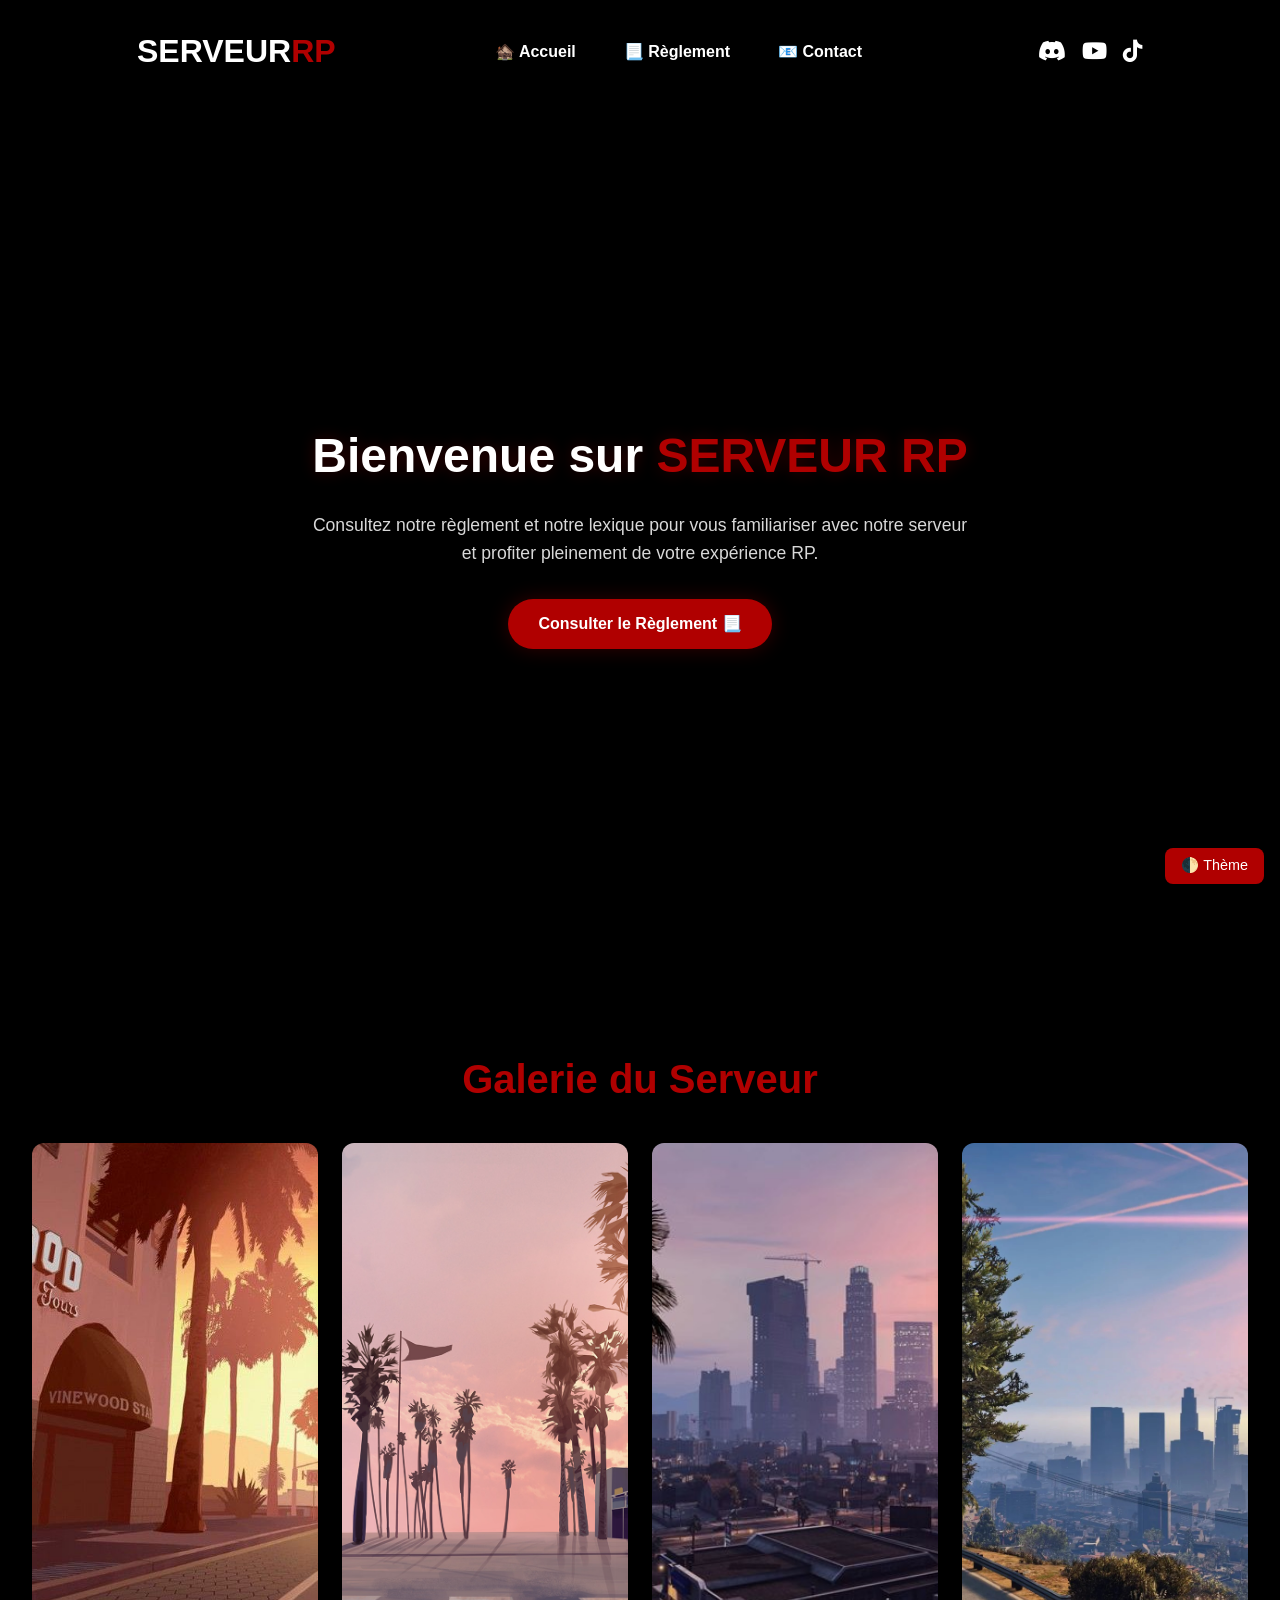
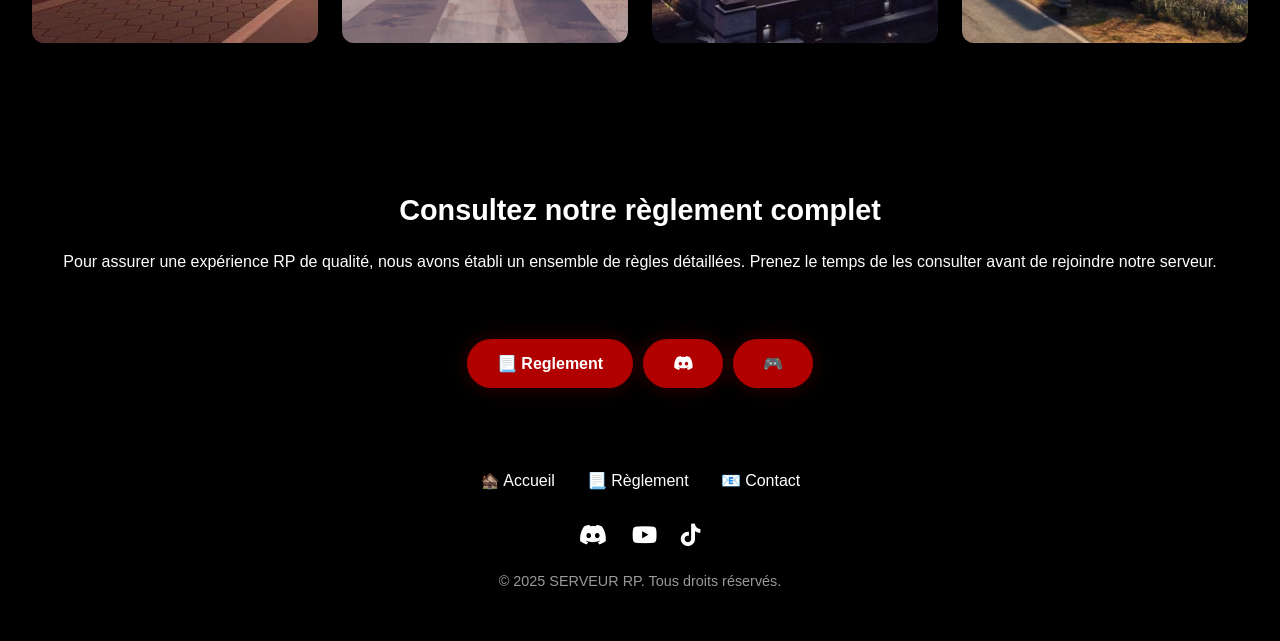
==== index.html @ 59d445aa "Update index.html" ====
<!DOCTYPE html>
<html lang="fr">
<head>
  <meta charset="UTF-8">
  <meta name="viewport" content="width=device-width, initial-scale=1.0">
  <title>SERVEUR RP</title>
  <link rel="stylesheet" href="https://cdnjs.cloudflare.com/ajax/libs/font-awesome/6.4.0/css/all.min.css">
  <style>
    :root {
      --primary-color: #b00000;
      --primary-dark: #800000;
      --secondary-color: #ffffff;
      --dark-bg: #000000;
      --light-bg: rgba(8, 8, 8, 0.9);
      --text-light: #ffffff;
      --text-dark: #ffffff;
      --border-color: #ffffff;
      --border-radius: 12px;
      --box-shadow: 0 10px 30px rgba(0, 0, 0, 0.5);
      --transition: all 0.3s ease;
    }

    * {
      margin: 0;
      padding: 0;
      box-sizing: border-box;
      font-family: 'Poppins', sans-serif;
      transition: var(--transition);
    }

    body {
      background-color: var(--dark-bg);
      color: var(--text-dark);
      line-height: 1.6;
      overflow-x: hidden;
    }

    .container {
      width: 100%;
      max-width: 1400px;
      margin: 0 auto;
      padding: 0 15px;
    }

    header {
      background-color: none;
      backdrop-filter: blur(10px);
      padding: 1rem;
      position: relative;
      top: 10px;
      left: 0;
      right: 0;
      margin: 0 auto;
      z-index: 100;
      box-shadow: var(--box-shadow);
      width: 90%;
      max-width: 1100px;
      border-radius: 0;
    }

    @media (min-width: 768px) {
      header {
        padding: 1rem 2rem;
        width: 90%;
        border-radius: 10px;
      }
    }

    nav {
      display: flex;
      justify-content: space-between;
      align-items: center;
      flex-wrap: wrap;
    }

    .logo {
      font-size: 1.5rem;
      font-weight: 800;
      color: var(--text-light);
      text-shadow: 2px 2px 5px rgba(0, 0, 0, 0.5);
    }

    @media (min-width: 576px) {
      .logo {
        font-size: 2rem;
      }
    }

    .logo span {
      color: var(--primary-color);
    }

    .nav-links {
      display: none;
      flex-direction: column;
      width: 100%;
      margin-top: 1rem;
      gap: 1rem;
    }

    .nav-links.active {
      display: flex;
    }

    @media (min-width: 768px) {
      .nav-links {
        display: flex;
        flex-direction: row;
        width: auto;
        margin-top: 0;
        gap: 2rem;
      }
    }

    .nav-links a {
      color: var(--text-light);
      text-decoration: none;
      font-weight: 600;
      position: relative;
      padding: 0.5rem;
    }

    .nav-links a::after {
      content: '';
      position: absolute;
      left: 0;
      bottom: -4px;
      width: 0;
      height: 2px;
      background: var(--primary-color);
      transition: var(--transition);
    }

    .nav-links a:hover::after {
      width: 100%;
    }

    .social {
      display: flex;
      margin-left: 0.5px;
    }

    @media (max-width: 767px) {
      .social {
        margin-right: 40px;
      }
    }

    .social-btn {
      color: var(--text-light);
      font-size: 1.4rem;
      margin-left: 1rem;
      transition: transform 0.3s;
    }

    .social-btn:hover {
      color: var(--primary-color);
      transform: scale(1.2);
    }

    .menu-toggle {
      display: block;
      background: none;
      border: none;
      color: var(--text-light);
      font-size: 1.5rem;
      cursor: pointer;
    }

    @media (min-width: 768px) {
      .menu-toggle {
        display: none;
      }
    }

    .hero {
      min-height: 80vh;
      display: flex;
      align-items: center;
      justify-content: center;
      background: var(--dark-bg);
      text-align: center;
      padding: 3rem 0;
      perspective: 1000px;
    }

    @media (min-width: 768px) {
      .hero {
        min-height: 100vh;
        padding: 5rem 0;
      }
    }

    .hero-content {
      transform-style: preserve-3d;
      animation: float 6s ease-in-out infinite;
      padding: 0 15px;
    }

    @keyframes float {
      0%, 100% { transform: translateY(0) rotateX(0deg); }
      50% { transform: translateY(-10px) rotateX(5deg); }
    }

    .hero h1 {
      font-size: 2rem;
      margin-bottom: 1rem;
      text-shadow: 0 0 15px rgba(255, 0, 0, 0.2);
    }

    @media (min-width: 576px) {
      .hero h1 {
        font-size: 2.5rem;
      }
    }

    @media (min-width: 992px) {
      .hero h1 {
        font-size: 3rem;
      }
    }

    .hero h1 span {
      color: var(--primary-color);
    }

    .hero p {
      max-width: 700px;
      margin: 0 auto;
      font-size: 1rem;
      opacity: 0.85;
      padding: 0 15px;
    }

    @media (min-width: 576px) {
      .hero p {
        font-size: 1.1rem;
      }
    }

    .discord-btn {
      background: var(--primary-color);
      color: #fff;
      padding: 10px 20px;
      border: none;
      border-radius: 50px;
      font-weight: bold;
      margin-top: 1.5rem;
      display: inline-block;
      text-decoration: none;
      box-shadow: 0 0 20px rgba(255, 0, 0, 0.2);
    }

    @media (min-width: 576px) {
      .discord-btn {
        padding: 12px 30px;
        margin-top: 2rem;
      }
    }

    .discord-btn:hover {
      background-color: var(--primary-dark);
      transform: scale(1.05);
    }

    .gallery-section {
      padding: 2rem 15px;
      text-align: center;
      background-color: var(--dark-bg);
    }

    @media (min-width: 768px) {
      .gallery-section {
        padding: 4rem 2rem;
      }
    }

    .gallery-section h2 {
      font-size: 2rem;
      margin-bottom: 1.5rem;
      color: var(--primary-color);
    }

    @media (min-width: 576px) {
      .gallery-section h2 {
        font-size: 2.5rem;
        margin-bottom: 2rem;
      }
    }

    .gallery-grid {
      display: grid;
      grid-template-columns: repeat(auto-fit, minmax(250px, 1fr));
      gap: 1rem;
    }

    @media (min-width: 576px) {
      .gallery-grid {
        gap: 1.5rem;
      }
    }

    .gallery-grid img {
      width: 100%;
      height: 250px;
      object-fit: cover;
      border-radius: var(--border-radius);
      box-shadow: var(--box-shadow);
      transition: transform 0.3s ease, box-shadow 0.3s ease;
    }

    @media (min-width: 576px) {
      .gallery-grid img {
        height: 350px;
      }
    }

    @media (min-width: 992px) {
      .gallery-grid img {
        height: 500px;
      }
    }

    .gallery-grid img:hover {
      transform: scale(1.05) rotateX(2deg);
      box-shadow: 0 0 30px rgba(255, 0, 0, 0.4);
    }

    .modal {
      display: none;
      position: fixed;
      top: 0;
      left: 0;
      width: 100%;
      height: 100%;
      background: rgba(0, 0, 0, 0.7);
      justify-content: center;
      align-items: center;
      z-index: 1000;
    }

    .modal img {
      max-width: 90%;
      max-height: 80%;
      border-radius: var(--border-radius);
      box-shadow: var(--box-shadow);
      object-fit: contain;
    }

    .modal .close-btn {
      position: absolute;
      top: 10px;
      right: 10px;
      font-size: 2rem;
      color: var(--text-light);
      background-color: transparent;
      border: none;
      cursor: pointer;
      transition: transform 0.3s ease;
    }

    .modal .close-btn:hover {
      transform: scale(1.2);
    }

    .rules-teaser {
      background-color: none;
      border-radius: var(--border-radius);
      padding: 1.5rem;
      text-align: center;
      margin: 2rem 15px 0;
    }

    @media (min-width: 768px) {
      .rules-teaser {
        padding: 2rem;
        margin-top: 3rem;
      }
    }

    .rules-teaser h3 {
      font-size: 1.5rem;
      margin-bottom: 1rem;
    }

    @media (min-width: 576px) {
      .rules-teaser h3 {
        font-size: 1.8rem;
      }
    }

    .rules-teaser p {
      margin-bottom: 1.5rem;
    }

    @media (min-width: 576px) {
      .rules-teaser p {
        margin-bottom: 2rem;
      }
    }

    .buttons-container {
      display: flex;
      flex-wrap: wrap;
      justify-content: center;
      gap: 10px;
    }

    footer {
      background: var(--dark-bg);
      color: var(--text-light);
      padding: 2rem 15px;
    }

    @media (min-width: 768px) {
      footer {
        padding: 3rem 0;
      }
    }

    .footer-links {
      display: flex;
      justify-content: center;
      flex-wrap: wrap;
      gap: 1rem;
      margin-bottom: 1.5rem;
    }

    @media (min-width: 576px) {
      .footer-links {
        gap: 2rem;
      }
    }

    .footer-links a {
      color: var(--text-light);
      text-decoration: none;
    }

    .footer-links a:hover {
      color: var(--primary-color);
    }

    .footer-social {
      text-align: center;
      margin-bottom: 1rem;
    }

    .footer-social a {
      margin: 0 10px;
    }

    .copyright {
      text-align: center;
      font-size: 0.9rem;
      opacity: 0.6;
    }

    .bg-3d {
      position: absolute;
      top: 0;
      right: 0;
      width: 50%;
      height: 100%;
      z-index: -1;
      opacity: 0.1;
      transform-style: preserve-3d;
      perspective: 1000px;
      overflow: hidden;
    }

    .enable-3d {
      transform-style: preserve-3d;
      perspective: 1000px;
      transition: transform 0.3s ease;
    }

    .enable-3d img {
      transition: transform 0.3s ease, box-shadow 0.3s ease;
    }

    .enable-3d img:hover {
      transform: scale(1.05) rotateX(2deg) rotateY(2deg);
      box-shadow: 0 0 30px rgba(255, 0, 0, 0.4);
    }

    .light-mode {
      --dark-bg: #f5f5f5;
      --light-bg: #ffffff;
      --text-light: #000000;
      --text-dark: #000000;
      --border-color: #000000;
      background-color: var(--dark-bg);
      color: var(--text-dark);
    }

    .theme-toggle {
      position: fixed;
      bottom: 1rem;
      right: 1rem;
      z-index: 1001;
      background: var(--primary-color);
      color: white;
      border: none;
      padding: 0.5rem;
      border-radius: 8px;
      cursor: pointer;
      box-shadow: var(--box-shadow);
      font-size: 0.9rem;
    }

    @media (min-width: 576px) {
      .theme-toggle {
        padding: 0.6rem 1rem;
      }
    }
  </style>
</head>
<body>
  <header>
  <div class=container>
  <nav>
  <div class=logo>SERVEUR<span>RP</span></div>
  <button class=menu-toggle id=menuToggle>
  <i class="fas fa-bars"></i>
  </button>
  <div class=nav-links id=navLinks>
  <a href=#accueil>🏚️ Accueil</a>
  <a href=reglement.html>📃 Règlement</a>
  <a href=#rules-teaser>📧 Contact</a>
  </div>
  <div class=social>
  <a href=https://discord.gg/kp9Me4kfne class=social-btn><i class="fab fa-discord"></i></a>
  <a href=https://youtube.com/@darkanvg1343 class=social-btn><i class="fab fa-youtube"></i></a>
  <a href=https://www.tiktok.com/@ad.dev7 class=social-btn><i class="fab fa-tiktok"></i></a>
  </div>
  </nav>
  </div>
  </header>
  <button class=theme-toggle onclick=toggleTheme()>🌓 Thème</button>
  <section class=hero id=accueil>
  <div class=container>
  <div class=hero-content>
  <h1>Bienvenue sur <span>SERVEUR RP</span></h1>
  <p>Consultez notre règlement et notre lexique pour vous familiariser avec notre serveur et profiter pleinement de votre expérience RP.</p>
  <a href=reglement.html class=discord-btn>Consulter le Règlement 📃</a>
  </div>
  </div>
  </section>
  <section class=gallery-section>
  <h2>Galerie du Serveur</h2>
  <div class=gallery-grid>
  <img src=img/1.jpg alt="Aperçu Serveur RP 1">
  <img src=img/2.jpg alt="Aperçu Serveur RP 2">
  <img src=img/3.jpg alt="Aperçu Serveur RP 3">
  <img src=img/4.jpg alt="Aperçu Serveur RP 4">
  </div>
  <div id=imageModal class=modal>
  <button class=close-btn id=closeModalBtn>&times;</button>
  <img id=modalImage src="" alt="Image agrandie">
  </div>
  </section>
  <section class=rules-teaser id="rules-teaser">
  <h3>Consultez notre règlement complet</h3>
  <p>Pour assurer une expérience RP de qualité, nous avons établi un ensemble de règles détaillées. Prenez le temps de les consulter avant de rejoindre notre serveur.</p>
  <div class=buttons-container>
  <a href=reglement.html class=discord-btn>📃 Reglement</a>
  <a href=https://discord.gg/kp9Me4kfne class=discord-btn><i class="fab fa-discord"></i></a>
  <a href=# class=discord-btn>🎮</a>
  </div>
  </section>
  <footer>
  <div class=container>
  <div class=footer-links>
  <a href=#accueil>🏚️ Accueil</a>
  <a href=reglement.html>📃 Règlement</a>
  <a href=#contact>📧 Contact</a>
  </div>
  <div class=footer-social>
  <a href=https://discord.gg/kp9Me4kfne class=social-btn target=_blank><i class="fab fa-discord"></i></a>
  <a href=https://youtube.com/@darkanvg1343 class=social-btn target=_blank><i class="fab fa-youtube"></i></a>
  <a href=https://www.tiktok.com/@ad.dev7 class=social-btn target=_blank><i class="fab fa-tiktok"></i></a>
  </div>
  <div class=copyright>
  &copy; 2025 SERVEUR RP. Tous droits réservés.
  </div>
  </div>
  </footer></body>
  <script>
    const _0x5bb0f8=_0x52e2;(function(_0x5c6e41,_0x438db1){const _0xfaf32d=_0x52e2,_0x2cfb77=_0x5c6e41();while(!![]){try{const _0x2d91a3=parseInt(_0xfaf32d(0x91))/0x1+parseInt(_0xfaf32d(0x90))/0x2*(parseInt(_0xfaf32d(0x76))/0x3)+-parseInt(_0xfaf32d(0x82))/0x4*(parseInt(_0xfaf32d(0x86))/0x5)+parseInt(_0xfaf32d(0x77))/0x6+-parseInt(_0xfaf32d(0x7c))/0x7+-parseInt(_0xfaf32d(0x83))/0x8*(parseInt(_0xfaf32d(0x8e))/0x9)+parseInt(_0xfaf32d(0x92))/0xa*(-parseInt(_0xfaf32d(0x9a))/0xb);if(_0x2d91a3===_0x438db1)break;else _0x2cfb77['push'](_0x2cfb77['shift']());}catch(_0x34016e){_0x2cfb77['push'](_0x2cfb77['shift']());}}}(_0x373e,0xc0b19),document[_0x5bb0f8(0x78)](_0x5bb0f8(0x79),()=>{const _0x442ba2=_0x5bb0f8,_0x435ae4=localStorage[_0x442ba2(0x98)](_0x442ba2(0x8d));if(_0x435ae4===_0x442ba2(0x9f))document[_0x442ba2(0x94)][_0x442ba2(0x93)][_0x442ba2(0x8a)]('light-mode');document['querySelectorAll'](_0x442ba2(0xa0))[_0x442ba2(0x8f)](_0x891c21=>{const _0x94a48b=_0x442ba2;_0x891c21[_0x94a48b(0x78)](_0x94a48b(0x95),()=>{const _0x15461a=_0x94a48b;document[_0x15461a(0x9c)](_0x15461a(0xa0))[_0x15461a(0x8f)](_0xce3635=>{const _0x20bc5e=_0x15461a;_0xce3635!==_0x891c21&&(_0xce3635['classList']['remove'](_0x20bc5e(0x7e)),_0xce3635[_0x20bc5e(0x8c)]?.[_0x20bc5e(0x93)][_0x20bc5e(0x84)](_0x20bc5e(0x7e)));}),_0x891c21[_0x15461a(0x93)]['toggle'](_0x15461a(0x7e)),_0x891c21[_0x15461a(0x8c)]?.[_0x15461a(0x93)][_0x15461a(0x9b)]('active');});});const _0x1f674e=document[_0x442ba2(0x9e)](_0x442ba2(0x88)),_0x51c32a=document['getElementById'](_0x442ba2(0x81));_0x1f674e&&_0x51c32a&&_0x1f674e[_0x442ba2(0x78)](_0x442ba2(0x95),()=>{const _0x27e939=_0x442ba2;_0x51c32a[_0x27e939(0x93)][_0x27e939(0x9b)]('active'),_0x1f674e[_0x27e939(0x85)]=_0x51c32a[_0x27e939(0x93)][_0x27e939(0x96)](_0x27e939(0x7e))?_0x27e939(0x80):_0x27e939(0x7d);});}));function _0x373e(){const _0x2a9fb2=['flex','2045575PEBBlC','<i\x20class=\x22fas\x20fa-bars\x22></i>','active','setItem','<i\x20class=\x22fas\x20fa-times\x22></i>','navLinks','612oVVNkq','8bkfCBE','remove','innerHTML','11485ldWPxg','display','menuToggle','none','add','.gallery-grid\x20img','nextElementSibling','theme','1194930VYsKHL','forEach','2BbbPRv','1325954jElFUz','6203390kDVfkb','classList','body','click','contains','style','getItem','dark','22JLqECd','toggle','querySelectorAll','target','getElementById','light','.category-header','light-mode','4209879eZWDYy','462840GmZHWi','addEventListener','DOMContentLoaded','modalImage'];_0x373e=function(){return _0x2a9fb2;};return _0x373e();}function toggleTheme(){const _0x37a20b=_0x5bb0f8;document[_0x37a20b(0x94)]['classList'][_0x37a20b(0x9b)](_0x37a20b(0x75));const _0x3c7177=document[_0x37a20b(0x94)][_0x37a20b(0x93)][_0x37a20b(0x96)]('light-mode');localStorage[_0x37a20b(0x7f)](_0x37a20b(0x8d),_0x3c7177?'light':_0x37a20b(0x99));}function _0x52e2(_0x38b561,_0x3516cd){const _0x373ea1=_0x373e();return _0x52e2=function(_0x52e202,_0x49703d){_0x52e202=_0x52e202-0x75;let _0xbf4a4a=_0x373ea1[_0x52e202];return _0xbf4a4a;},_0x52e2(_0x38b561,_0x3516cd);}const modal=document[_0x5bb0f8(0x9e)]('imageModal'),modalImage=document[_0x5bb0f8(0x9e)](_0x5bb0f8(0x7a)),closeModalBtn=document[_0x5bb0f8(0x9e)]('closeModalBtn'),galleryImages=document[_0x5bb0f8(0x9c)](_0x5bb0f8(0x8b));galleryImages[_0x5bb0f8(0x8f)](_0x3ae630=>{const _0x322122=_0x5bb0f8;_0x3ae630[_0x322122(0x78)]('click',function(){const _0x1ebab0=_0x322122;modal[_0x1ebab0(0x97)][_0x1ebab0(0x87)]=_0x1ebab0(0x7b),modalImage['src']=this['src'];});}),closeModalBtn['addEventListener']('click',function(){const _0x172fff=_0x5bb0f8;modal[_0x172fff(0x97)][_0x172fff(0x87)]='none';}),modal['addEventListener']('click',function(_0x1c8291){const _0x6b3a49=_0x5bb0f8;_0x1c8291[_0x6b3a49(0x9d)]===modal&&(modal[_0x6b3a49(0x97)]['display']=_0x6b3a49(0x89));});
  </script>  
</body>
</html>
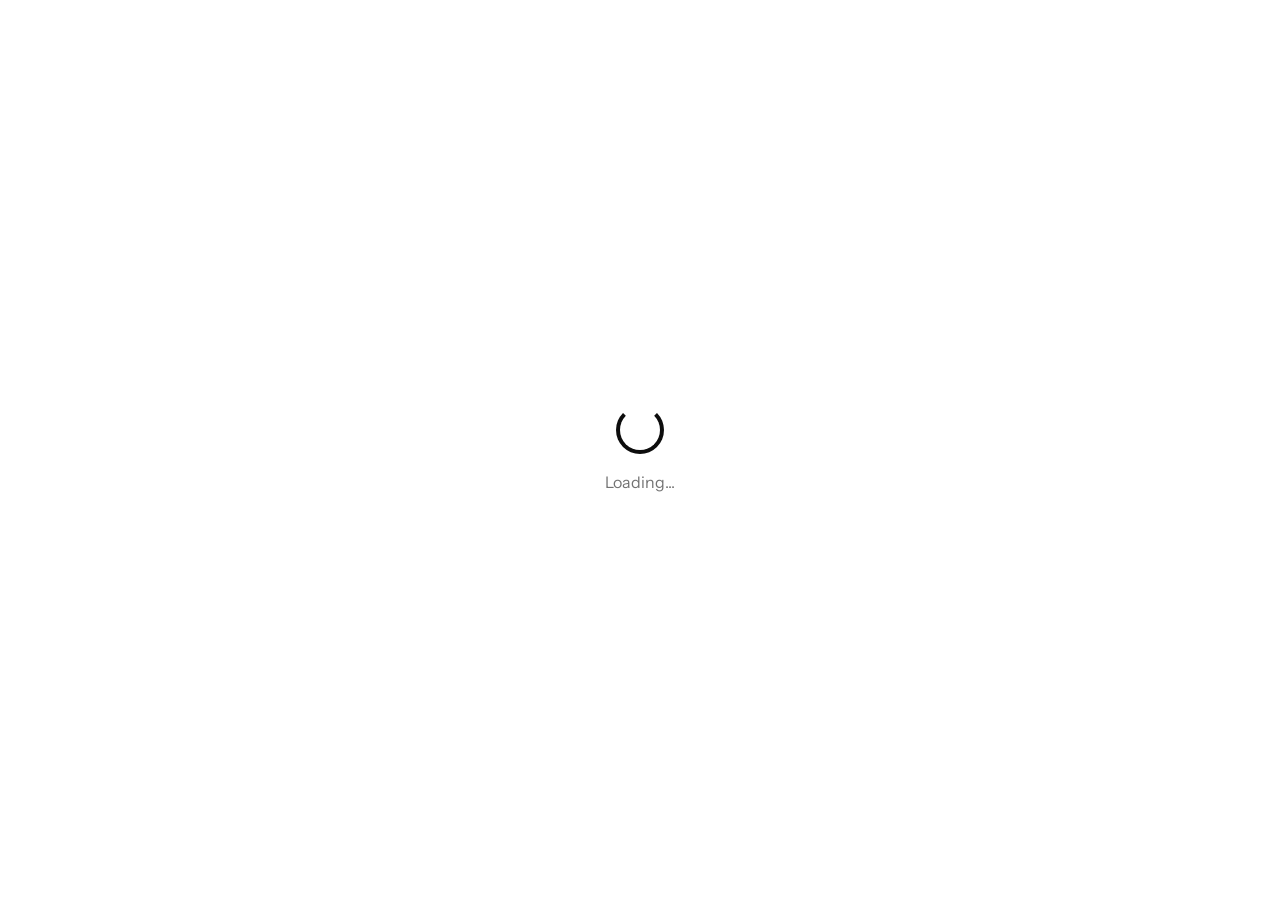
==== commit ffcd5e41: "Add files via upload" ====
--- a/index.html
+++ b/index.html
@@ -1,593 +1,50 @@
-<!DOCTYPE html>
-<html lang="fr">
-<head>
-  <meta charset="UTF-8">
-  <meta name="viewport" content="width=device-width, initial-scale=1.0">
-  <title>SERVEUR RP</title>
-  <link rel="stylesheet" href="https://cdnjs.cloudflare.com/ajax/libs/font-awesome/6.4.0/css/all.min.css">
-  <style>
-    :root {
-      --primary-color: #b00000;
-      --primary-dark: #800000;
-      --secondary-color: #ffffff;
-      --dark-bg: #000000;
-      --light-bg: rgba(8, 8, 8, 0.9);
-      --text-light: #ffffff;
-      --text-dark: #ffffff;
-      --border-color: #ffffff;
-      --border-radius: 12px;
-      --box-shadow: 0 10px 30px rgba(0, 0, 0, 0.5);
-      --transition: all 0.3s ease;
-    }
-
-    * {
-      margin: 0;
-      padding: 0;
-      box-sizing: border-box;
-      font-family: 'Poppins', sans-serif;
-      transition: var(--transition);
-    }
-
-    body {
-      background-color: var(--dark-bg);
-      color: var(--text-dark);
-      line-height: 1.6;
-      overflow-x: hidden;
-    }
-
-    .container {
-      width: 100%;
-      max-width: 1400px;
-      margin: 0 auto;
-      padding: 0 15px;
-    }
-
-    header {
-      background-color: none;
-      backdrop-filter: blur(10px);
-      padding: 1rem;
-      position: relative;
-      top: 10px;
-      left: 0;
-      right: 0;
-      margin: 0 auto;
-      z-index: 100;
-      box-shadow: var(--box-shadow);
-      width: 90%;
-      max-width: 1100px;
-      border-radius: 0;
-    }
-
-    @media (min-width: 768px) {
-      header {
-        padding: 1rem 2rem;
-        width: 90%;
-        border-radius: 10px;
-      }
-    }
-
-    nav {
-      display: flex;
-      justify-content: space-between;
-      align-items: center;
-      flex-wrap: wrap;
-    }
-
-    .logo {
-      font-size: 1.5rem;
-      font-weight: 800;
-      color: var(--text-light);
-      text-shadow: 2px 2px 5px rgba(0, 0, 0, 0.5);
-    }
-
-    @media (min-width: 576px) {
-      .logo {
-        font-size: 2rem;
-      }
-    }
-
-    .logo span {
-      color: var(--primary-color);
-    }
-
-    .nav-links {
-      display: none;
-      flex-direction: column;
-      width: 100%;
-      margin-top: 1rem;
-      gap: 1rem;
-    }
-
-    .nav-links.active {
-      display: flex;
-    }
-
-    @media (min-width: 768px) {
-      .nav-links {
-        display: flex;
-        flex-direction: row;
-        width: auto;
-        margin-top: 0;
-        gap: 2rem;
-      }
-    }
-
-    .nav-links a {
-      color: var(--text-light);
-      text-decoration: none;
-      font-weight: 600;
-      position: relative;
-      padding: 0.5rem;
-    }
-
-    .nav-links a::after {
-      content: '';
-      position: absolute;
-      left: 0;
-      bottom: -4px;
-      width: 0;
-      height: 2px;
-      background: var(--primary-color);
-      transition: var(--transition);
-    }
-
-    .nav-links a:hover::after {
-      width: 100%;
-    }
-
-    .social {
-      display: flex;
-      margin-left: 0.5px;
-    }
-
-    @media (max-width: 767px) {
-      .social {
-        margin-right: 40px;
-      }
-    }
-
-    .social-btn {
-      color: var(--text-light);
-      font-size: 1.4rem;
-      margin-left: 1rem;
-      transition: transform 0.3s;
-    }
-
-    .social-btn:hover {
-      color: var(--primary-color);
-      transform: scale(1.2);
-    }
-
-    .menu-toggle {
-      display: block;
-      background: none;
-      border: none;
-      color: var(--text-light);
-      font-size: 1.5rem;
-      cursor: pointer;
-    }
-
-    @media (min-width: 768px) {
-      .menu-toggle {
-        display: none;
-      }
-    }
-
-    .hero {
-      min-height: 80vh;
-      display: flex;
-      align-items: center;
-      justify-content: center;
-      background: var(--dark-bg);
-      text-align: center;
-      padding: 3rem 0;
-      perspective: 1000px;
-    }
-
-    @media (min-width: 768px) {
-      .hero {
-        min-height: 100vh;
-        padding: 5rem 0;
-      }
-    }
-
-    .hero-content {
-      transform-style: preserve-3d;
-      animation: float 6s ease-in-out infinite;
-      padding: 0 15px;
-    }
-
-    @keyframes float {
-      0%, 100% { transform: translateY(0) rotateX(0deg); }
-      50% { transform: translateY(-10px) rotateX(5deg); }
-    }
-
-    .hero h1 {
-      font-size: 2rem;
-      margin-bottom: 1rem;
-      text-shadow: 0 0 15px rgba(255, 0, 0, 0.2);
-    }
-
-    @media (min-width: 576px) {
-      .hero h1 {
-        font-size: 2.5rem;
-      }
-    }
-
-    @media (min-width: 992px) {
-      .hero h1 {
-        font-size: 3rem;
-      }
-    }
-
-    .hero h1 span {
-      color: var(--primary-color);
-    }
-
-    .hero p {
-      max-width: 700px;
-      margin: 0 auto;
-      font-size: 1rem;
-      opacity: 0.85;
-      padding: 0 15px;
-    }
-
-    @media (min-width: 576px) {
-      .hero p {
-        font-size: 1.1rem;
-      }
-    }
-
-    .discord-btn {
-      background: var(--primary-color);
-      color: #fff;
-      padding: 10px 20px;
-      border: none;
-      border-radius: 50px;
-      font-weight: bold;
-      margin-top: 1.5rem;
-      display: inline-block;
-      text-decoration: none;
-      box-shadow: 0 0 20px rgba(255, 0, 0, 0.2);
-    }
-
-    @media (min-width: 576px) {
-      .discord-btn {
-        padding: 12px 30px;
-        margin-top: 2rem;
-      }
-    }
-
-    .discord-btn:hover {
-      background-color: var(--primary-dark);
-      transform: scale(1.05);
-    }
-
-    .gallery-section {
-      padding: 2rem 15px;
-      text-align: center;
-      background-color: var(--dark-bg);
-    }
-
-    @media (min-width: 768px) {
-      .gallery-section {
-        padding: 4rem 2rem;
-      }
-    }
-
-    .gallery-section h2 {
-      font-size: 2rem;
-      margin-bottom: 1.5rem;
-      color: var(--primary-color);
-    }
-
-    @media (min-width: 576px) {
-      .gallery-section h2 {
-        font-size: 2.5rem;
-        margin-bottom: 2rem;
-      }
-    }
-
-    .gallery-grid {
-      display: grid;
-      grid-template-columns: repeat(auto-fit, minmax(250px, 1fr));
-      gap: 1rem;
-    }
-
-    @media (min-width: 576px) {
-      .gallery-grid {
-        gap: 1.5rem;
-      }
-    }
-
-    .gallery-grid img {
-      width: 100%;
-      height: 250px;
-      object-fit: cover;
-      border-radius: var(--border-radius);
-      box-shadow: var(--box-shadow);
-      transition: transform 0.3s ease, box-shadow 0.3s ease;
-    }
-
-    @media (min-width: 576px) {
-      .gallery-grid img {
-        height: 350px;
-      }
-    }
-
-    @media (min-width: 992px) {
-      .gallery-grid img {
-        height: 500px;
-      }
-    }
-
-    .gallery-grid img:hover {
-      transform: scale(1.05) rotateX(2deg);
-      box-shadow: 0 0 30px rgba(255, 0, 0, 0.4);
-    }
-
-    .modal {
-      display: none;
-      position: fixed;
-      top: 0;
-      left: 0;
-      width: 100%;
-      height: 100%;
-      background: rgba(0, 0, 0, 0.7);
-      justify-content: center;
-      align-items: center;
-      z-index: 1000;
-    }
-
-    .modal img {
-      max-width: 90%;
-      max-height: 80%;
-      border-radius: var(--border-radius);
-      box-shadow: var(--box-shadow);
-      object-fit: contain;
-    }
-
-    .modal .close-btn {
-      position: absolute;
-      top: 10px;
-      right: 10px;
-      font-size: 2rem;
-      color: var(--text-light);
-      background-color: transparent;
-      border: none;
-      cursor: pointer;
-      transition: transform 0.3s ease;
-    }
-
-    .modal .close-btn:hover {
-      transform: scale(1.2);
-    }
-
-    .rules-teaser {
-      background-color: none;
-      border-radius: var(--border-radius);
-      padding: 1.5rem;
-      text-align: center;
-      margin: 2rem 15px 0;
-    }
-
-    @media (min-width: 768px) {
-      .rules-teaser {
-        padding: 2rem;
-        margin-top: 3rem;
-      }
-    }
-
-    .rules-teaser h3 {
-      font-size: 1.5rem;
-      margin-bottom: 1rem;
-    }
-
-    @media (min-width: 576px) {
-      .rules-teaser h3 {
-        font-size: 1.8rem;
-      }
-    }
-
-    .rules-teaser p {
-      margin-bottom: 1.5rem;
-    }
-
-    @media (min-width: 576px) {
-      .rules-teaser p {
-        margin-bottom: 2rem;
-      }
-    }
-
-    .buttons-container {
-      display: flex;
-      flex-wrap: wrap;
-      justify-content: center;
-      gap: 10px;
-    }
-
-    footer {
-      background: var(--dark-bg);
-      color: var(--text-light);
-      padding: 2rem 15px;
-    }
-
-    @media (min-width: 768px) {
-      footer {
-        padding: 3rem 0;
-      }
-    }
-
-    .footer-links {
-      display: flex;
-      justify-content: center;
-      flex-wrap: wrap;
-      gap: 1rem;
-      margin-bottom: 1.5rem;
-    }
-
-    @media (min-width: 576px) {
-      .footer-links {
-        gap: 2rem;
-      }
-    }
-
-    .footer-links a {
-      color: var(--text-light);
-      text-decoration: none;
-    }
-
-    .footer-links a:hover {
-      color: var(--primary-color);
-    }
-
-    .footer-social {
-      text-align: center;
-      margin-bottom: 1rem;
-    }
-
-    .footer-social a {
-      margin: 0 10px;
-    }
-
-    .copyright {
-      text-align: center;
-      font-size: 0.9rem;
-      opacity: 0.6;
-    }
-
-    .bg-3d {
-      position: absolute;
-      top: 0;
-      right: 0;
-      width: 50%;
-      height: 100%;
-      z-index: -1;
-      opacity: 0.1;
-      transform-style: preserve-3d;
-      perspective: 1000px;
-      overflow: hidden;
-    }
-
-    .enable-3d {
-      transform-style: preserve-3d;
-      perspective: 1000px;
-      transition: transform 0.3s ease;
-    }
-
-    .enable-3d img {
-      transition: transform 0.3s ease, box-shadow 0.3s ease;
-    }
-
-    .enable-3d img:hover {
-      transform: scale(1.05) rotateX(2deg) rotateY(2deg);
-      box-shadow: 0 0 30px rgba(255, 0, 0, 0.4);
-    }
-
-    .light-mode {
-      --dark-bg: #f5f5f5;
-      --light-bg: #ffffff;
-      --text-light: #000000;
-      --text-dark: #000000;
-      --border-color: #000000;
-      background-color: var(--dark-bg);
-      color: var(--text-dark);
-    }
-
-    .theme-toggle {
-      position: fixed;
-      bottom: 1rem;
-      right: 1rem;
-      z-index: 1001;
-      background: var(--primary-color);
-      color: white;
-      border: none;
-      padding: 0.5rem;
-      border-radius: 8px;
-      cursor: pointer;
-      box-shadow: var(--box-shadow);
-      font-size: 0.9rem;
-    }
-
-    @media (min-width: 576px) {
-      .theme-toggle {
-        padding: 0.6rem 1rem;
-      }
-    }
-  </style>
-</head>
-<body>
-  <header>
-  <div class=container>
-  <nav>
-  <div class=logo>SERVEUR<span>RP</span></div>
-  <button class=menu-toggle id=menuToggle>
-  <i class="fas fa-bars"></i>
-  </button>
-  <div class=nav-links id=navLinks>
-  <a href=#accueil>🏚️ Accueil</a>
-  <a href=reglement.html>📃 Règlement</a>
-  <a href=#rules-teaser>📧 Contact</a>
-  </div>
-  <div class=social>
-  <a href=https://discord.gg/kp9Me4kfne class=social-btn><i class="fab fa-discord"></i></a>
-  <a href=https://youtube.com/@darkanvg1343 class=social-btn><i class="fab fa-youtube"></i></a>
-  <a href=https://www.tiktok.com/@ad.dev7 class=social-btn><i class="fab fa-tiktok"></i></a>
-  </div>
-  </nav>
-  </div>
-  </header>
-  <button class=theme-toggle onclick=toggleTheme()>🌓 Thème</button>
-  <section class=hero id=accueil>
-  <div class=container>
-  <div class=hero-content>
-  <h1>Bienvenue sur <span>SERVEUR RP</span></h1>
-  <p>Consultez notre règlement et notre lexique pour vous familiariser avec notre serveur et profiter pleinement de votre expérience RP.</p>
-  <a href=reglement.html class=discord-btn>Consulter le Règlement 📃</a>
-  </div>
-  </div>
-  </section>
-  <section class=gallery-section>
-  <h2>Galerie du Serveur</h2>
-  <div class=gallery-grid>
-  <img src=img/1.jpg alt="Aperçu Serveur RP 1">
-  <img src=img/2.jpg alt="Aperçu Serveur RP 2">
-  <img src=img/3.jpg alt="Aperçu Serveur RP 3">
-  <img src=img/4.jpg alt="Aperçu Serveur RP 4">
-  </div>
-  <div id=imageModal class=modal>
-  <button class=close-btn id=closeModalBtn>&times;</button>
-  <img id=modalImage src="" alt="Image agrandie">
-  </div>
-  </section>
-  <section class=rules-teaser id="rules-teaser">
-  <h3>Consultez notre règlement complet</h3>
-  <p>Pour assurer une expérience RP de qualité, nous avons établi un ensemble de règles détaillées. Prenez le temps de les consulter avant de rejoindre notre serveur.</p>
-  <div class=buttons-container>
-  <a href=reglement.html class=discord-btn>📃 Reglement</a>
-  <a href=https://discord.gg/kp9Me4kfne class=discord-btn><i class="fab fa-discord"></i></a>
-  <a href=# class=discord-btn>🎮</a>
-  </div>
-  </section>
-  <footer>
-  <div class=container>
-  <div class=footer-links>
-  <a href=#accueil>🏚️ Accueil</a>
-  <a href=reglement.html>📃 Règlement</a>
-  <a href=#contact>📧 Contact</a>
-  </div>
-  <div class=footer-social>
-  <a href=https://discord.gg/kp9Me4kfne class=social-btn target=_blank><i class="fab fa-discord"></i></a>
-  <a href=https://youtube.com/@darkanvg1343 class=social-btn target=_blank><i class="fab fa-youtube"></i></a>
-  <a href=https://www.tiktok.com/@ad.dev7 class=social-btn target=_blank><i class="fab fa-tiktok"></i></a>
-  </div>
-  <div class=copyright>
-  &copy; 2025 SERVEUR RP. Tous droits réservés.
-  </div>
-  </div>
-  </footer></body>
-  <script>
-    const _0x5bb0f8=_0x52e2;(function(_0x5c6e41,_0x438db1){const _0xfaf32d=_0x52e2,_0x2cfb77=_0x5c6e41();while(!![]){try{const _0x2d91a3=parseInt(_0xfaf32d(0x91))/0x1+parseInt(_0xfaf32d(0x90))/0x2*(parseInt(_0xfaf32d(0x76))/0x3)+-parseInt(_0xfaf32d(0x82))/0x4*(parseInt(_0xfaf32d(0x86))/0x5)+parseInt(_0xfaf32d(0x77))/0x6+-parseInt(_0xfaf32d(0x7c))/0x7+-parseInt(_0xfaf32d(0x83))/0x8*(parseInt(_0xfaf32d(0x8e))/0x9)+parseInt(_0xfaf32d(0x92))/0xa*(-parseInt(_0xfaf32d(0x9a))/0xb);if(_0x2d91a3===_0x438db1)break;else _0x2cfb77['push'](_0x2cfb77['shift']());}catch(_0x34016e){_0x2cfb77['push'](_0x2cfb77['shift']());}}}(_0x373e,0xc0b19),document[_0x5bb0f8(0x78)](_0x5bb0f8(0x79),()=>{const _0x442ba2=_0x5bb0f8,_0x435ae4=localStorage[_0x442ba2(0x98)](_0x442ba2(0x8d));if(_0x435ae4===_0x442ba2(0x9f))document[_0x442ba2(0x94)][_0x442ba2(0x93)][_0x442ba2(0x8a)]('light-mode');document['querySelectorAll'](_0x442ba2(0xa0))[_0x442ba2(0x8f)](_0x891c21=>{const _0x94a48b=_0x442ba2;_0x891c21[_0x94a48b(0x78)](_0x94a48b(0x95),()=>{const _0x15461a=_0x94a48b;document[_0x15461a(0x9c)](_0x15461a(0xa0))[_0x15461a(0x8f)](_0xce3635=>{const _0x20bc5e=_0x15461a;_0xce3635!==_0x891c21&&(_0xce3635['classList']['remove'](_0x20bc5e(0x7e)),_0xce3635[_0x20bc5e(0x8c)]?.[_0x20bc5e(0x93)][_0x20bc5e(0x84)](_0x20bc5e(0x7e)));}),_0x891c21[_0x15461a(0x93)]['toggle'](_0x15461a(0x7e)),_0x891c21[_0x15461a(0x8c)]?.[_0x15461a(0x93)][_0x15461a(0x9b)]('active');});});const _0x1f674e=document[_0x442ba2(0x9e)](_0x442ba2(0x88)),_0x51c32a=document['getElementById'](_0x442ba2(0x81));_0x1f674e&&_0x51c32a&&_0x1f674e[_0x442ba2(0x78)](_0x442ba2(0x95),()=>{const _0x27e939=_0x442ba2;_0x51c32a[_0x27e939(0x93)][_0x27e939(0x9b)]('active'),_0x1f674e[_0x27e939(0x85)]=_0x51c32a[_0x27e939(0x93)][_0x27e939(0x96)](_0x27e939(0x7e))?_0x27e939(0x80):_0x27e939(0x7d);});}));function _0x373e(){const _0x2a9fb2=['flex','2045575PEBBlC','<i\x20class=\x22fas\x20fa-bars\x22></i>','active','setItem','<i\x20class=\x22fas\x20fa-times\x22></i>','navLinks','612oVVNkq','8bkfCBE','remove','innerHTML','11485ldWPxg','display','menuToggle','none','add','.gallery-grid\x20img','nextElementSibling','theme','1194930VYsKHL','forEach','2BbbPRv','1325954jElFUz','6203390kDVfkb','classList','body','click','contains','style','getItem','dark','22JLqECd','toggle','querySelectorAll','target','getElementById','light','.category-header','light-mode','4209879eZWDYy','462840GmZHWi','addEventListener','DOMContentLoaded','modalImage'];_0x373e=function(){return _0x2a9fb2;};return _0x373e();}function toggleTheme(){const _0x37a20b=_0x5bb0f8;document[_0x37a20b(0x94)]['classList'][_0x37a20b(0x9b)](_0x37a20b(0x75));const _0x3c7177=document[_0x37a20b(0x94)][_0x37a20b(0x93)][_0x37a20b(0x96)]('light-mode');localStorage[_0x37a20b(0x7f)](_0x37a20b(0x8d),_0x3c7177?'light':_0x37a20b(0x99));}function _0x52e2(_0x38b561,_0x3516cd){const _0x373ea1=_0x373e();return _0x52e2=function(_0x52e202,_0x49703d){_0x52e202=_0x52e202-0x75;let _0xbf4a4a=_0x373ea1[_0x52e202];return _0xbf4a4a;},_0x52e2(_0x38b561,_0x3516cd);}const modal=document[_0x5bb0f8(0x9e)]('imageModal'),modalImage=document[_0x5bb0f8(0x9e)](_0x5bb0f8(0x7a)),closeModalBtn=document[_0x5bb0f8(0x9e)]('closeModalBtn'),galleryImages=document[_0x5bb0f8(0x9c)](_0x5bb0f8(0x8b));galleryImages[_0x5bb0f8(0x8f)](_0x3ae630=>{const _0x322122=_0x5bb0f8;_0x3ae630[_0x322122(0x78)]('click',function(){const _0x1ebab0=_0x322122;modal[_0x1ebab0(0x97)][_0x1ebab0(0x87)]=_0x1ebab0(0x7b),modalImage['src']=this['src'];});}),closeModalBtn['addEventListener']('click',function(){const _0x172fff=_0x5bb0f8;modal[_0x172fff(0x97)][_0x172fff(0x87)]='none';}),modal['addEventListener']('click',function(_0x1c8291){const _0x6b3a49=_0x5bb0f8;_0x1c8291[_0x6b3a49(0x9d)]===modal&&(modal[_0x6b3a49(0x97)]['display']=_0x6b3a49(0x89));});
-  </script>  
-</body>
-</html>
+<!doctype html>
+<html lang="en">
+  <head>
+    <meta charset="UTF-8" />
+    <meta name="viewport" content="width=device-width, initial-scale=1.0" />
+    <title>Florian - Portfolio Photographe</title>
+    <meta name="description" content="Portfolio de photographie artistique et portrait - Découvrez mes créations" />
+    <meta name="author" content="Florian" />
+    <meta name="keywords" content="photographie, portrait, mode, art, photographe professionnel" />
+    
+    <link rel="manifest" href="/manifest.json">
+    <meta name="theme-color" content="#000000">
+    <meta name="mobile-web-app-capable" content="yes">
+    <meta name="apple-mobile-web-app-status-bar-style" content="black">
+    <meta name="apple-mobile-web-app-title" content="Portfolio">
+    <link rel="apple-touch-icon" href="https://kzecqjtawqanodlaglsa.supabase.co/storage/v1/object/public/gallery/florian.jpg">
+
+    <meta name="viewport" content="width=device-width, initial-scale=1.0, maximum-scale=5.0, user-scalable=yes">
+
+    <!-- Custom Fonts -->
+    <link rel="preconnect" href="https://fonts.googleapis.com">
+    <link rel="preconnect" href="https://fonts.gstatic.com" crossorigin>
+    <link href="https://fonts.googleapis.com/css2?family=Instrument+Sans:wght@400;500;600;700&family=Instrument+Serif:ital@0;1&display=swap" rel="stylesheet">
+
+    <meta property="og:title" content="Florian - Portfolio Photographe" />
+    <meta property="og:description" content="Portfolio de photographie artistique et portrait" />
+    <meta property="og:type" content="website" />
+    <meta property="og:image" content="https://kzecqjtawqanodlaglsa.supabase.co/storage/v1/object/public/gallery/florian.jpg" />
+
+    <meta name="twitter:card" content="summary_large_image" />
+    <meta name="twitter:site" content="@florianmtgn" />
+    <meta name="twitter:image" content="https://kzecqjtawqanodlaglsa.supabase.co/storage/v1/object/public/gallery/florian.jpg" />
+    <script type="module" crossorigin src="/assets/index-Ctn8TowC.js"></script>
+    <link rel="stylesheet" crossorigin href="/assets/index-DHSzFD1A.css">
+  </head>
+
+  <script>
+    (function() {
+      var redirect = sessionStorage.redirect;
+      delete sessionStorage.redirect;
+      if (redirect && redirect !== location.href) {
+        history.replaceState(null, null, redirect);
+      }
+    })();
+  </script>
+
+  <body>
+    <div id="root"></div>
+  </body>
+</html>
--- a/assets/index-DHSzFD1A.css
+++ b/assets/index-DHSzFD1A.css
@@ -0,0 +1 @@
+*,:before,:after,::backdrop{--tw-border-spacing-x:0;--tw-border-spacing-y:0;--tw-translate-x:0;--tw-translate-y:0;--tw-rotate:0;--tw-skew-x:0;--tw-skew-y:0;--tw-scale-x:1;--tw-scale-y:1;--tw-pan-x: ;--tw-pan-y: ;--tw-pinch-zoom: ;--tw-scroll-snap-strictness:proximity;--tw-gradient-from-position: ;--tw-gradient-via-position: ;--tw-gradient-to-position: ;--tw-ordinal: ;--tw-slashed-zero: ;--tw-numeric-figure: ;--tw-numeric-spacing: ;--tw-numeric-fraction: ;--tw-ring-inset: ;--tw-ring-offset-width:0px;--tw-ring-offset-color:#fff;--tw-ring-color:#3b82f680;--tw-ring-offset-shadow:0 0 #0000;--tw-ring-shadow:0 0 #0000;--tw-shadow:0 0 #0000;--tw-shadow-colored:0 0 #0000;--tw-blur: ;--tw-brightness: ;--tw-contrast: ;--tw-grayscale: ;--tw-hue-rotate: ;--tw-invert: ;--tw-saturate: ;--tw-sepia: ;--tw-drop-shadow: ;--tw-backdrop-blur: ;--tw-backdrop-brightness: ;--tw-backdrop-contrast: ;--tw-backdrop-grayscale: ;--tw-backdrop-hue-rotate: ;--tw-backdrop-invert: ;--tw-backdrop-opacity: ;--tw-backdrop-saturate: ;--tw-backdrop-sepia: ;--tw-contain-size: ;--tw-contain-layout: ;--tw-contain-paint: ;--tw-contain-style: }*,:before,:after{box-sizing:border-box;border:0 solid #e5e7eb}:before,:after{--tw-content:""}html,:host{-webkit-text-size-adjust:100%;tab-size:4;font-feature-settings:normal;font-variation-settings:normal;-webkit-tap-highlight-color:transparent;font-family:Instrument Sans,Helvetica,sans-serif;line-height:1.5}body{line-height:inherit;margin:0}hr{height:0;color:inherit;border-top-width:1px}abbr:where([title]){-webkit-text-decoration:underline dotted;text-decoration:underline dotted}h1,h2,h3,h4,h5,h6{font-size:inherit;font-weight:inherit}a{color:inherit;-webkit-text-decoration:inherit;text-decoration:inherit}b,strong{font-weight:bolder}code,kbd,samp,pre{font-feature-settings:normal;font-variation-settings:normal;font-family:Courier,monospace;font-size:1em}small{font-size:80%}sub,sup{vertical-align:baseline;font-size:75%;line-height:0;position:relative}sub{bottom:-.25em}sup{top:-.5em}table{text-indent:0;border-color:inherit;border-collapse:collapse}button,input,optgroup,select,textarea{font-feature-settings:inherit;font-variation-settings:inherit;font-family:inherit;font-size:100%;font-weight:inherit;line-height:inherit;letter-spacing:inherit;color:inherit;margin:0;padding:0}button,select{text-transform:none}button,input:where([type=button]),input:where([type=reset]),input:where([type=submit]){-webkit-appearance:button;background-color:#0000;background-image:none}:-moz-focusring{outline:auto}:-moz-ui-invalid{box-shadow:none}progress{vertical-align:baseline}::-webkit-inner-spin-button{height:auto}::-webkit-outer-spin-button{height:auto}[type=search]{-webkit-appearance:textfield;outline-offset:-2px}::-webkit-search-decoration{-webkit-appearance:none}::-webkit-file-upload-button{-webkit-appearance:button;font:inherit}summary{display:list-item}blockquote,dl,dd,h1,h2,h3,h4,h5,h6,hr,figure,p,pre{margin:0}fieldset{margin:0;padding:0}legend{padding:0}ol,ul,menu{margin:0;padding:0;list-style:none}dialog{padding:0}textarea{resize:vertical}input::-moz-placeholder{opacity:1;color:#9ca3af}textarea::-moz-placeholder{opacity:1;color:#9ca3af}input::placeholder,textarea::placeholder{opacity:1;color:#9ca3af}button,[role=button]{cursor:pointer}:disabled{cursor:default}img,svg,video,canvas,audio,iframe,embed,object{vertical-align:middle;display:block}img,video{max-width:100%;height:auto}[hidden]:where(:not([hidden=until-found])){display:none}:root{--background:0 0% 100%;--foreground:0 0% 5%;--card:0 0% 100%;--card-foreground:0 0% 5%;--popover:0 0% 100%;--popover-foreground:0 0% 5%;--primary:0 0% 5%;--primary-foreground:0 0% 98%;--secondary:0 0% 96%;--secondary-foreground:0 0% 5%;--muted:0 0% 96%;--muted-foreground:0 0% 45%;--accent:0 0% 12%;--accent-foreground:0 0% 98%;--destructive:0 84.2% 60.2%;--destructive-foreground:0 0% 98%;--border:0 0% 90%;--input:0 0% 90%;--ring:0 0% 5%;--radius:.5rem;--overlay:0 0% 0%;--overlay-muted:0 0% 5%;--transition-smooth:all .4s cubic-bezier(.4, 0, .2, 1);--transition-fast:all .2s cubic-bezier(.4, 0, .2, 1)}.dark{--background:0 0% 5%;--foreground:0 0% 98%;--card:0 0% 8%;--card-foreground:0 0% 98%;--popover:0 0% 8%;--popover-foreground:0 0% 98%;--primary:0 0% 98%;--primary-foreground:0 0% 5%;--secondary:0 0% 12%;--secondary-foreground:0 0% 98%;--muted:0 0% 12%;--muted-foreground:0 0% 65%;--accent:0 0% 90%;--accent-foreground:0 0% 5%;--destructive:0 62.8% 30.6%;--destructive-foreground:0 0% 98%;--border:0 0% 15%;--input:0 0% 15%;--ring:0 0% 83.9%;--overlay:0 0% 100%;--overlay-muted:0 0% 95%}*{border-color:hsl(var(--border))}body{background-color:hsl(var(--background));color:hsl(var(--foreground));-webkit-font-smoothing:antialiased;-moz-osx-font-smoothing:grayscale;font-family:Instrument Sans,Helvetica,sans-serif}h1,h2,h3,h4,h5,h6{letter-spacing:-.02em;font-family:Instrument Serif,Times,serif;font-weight:600}.container{width:100%;margin-left:auto;margin-right:auto;padding-left:2rem;padding-right:2rem}@media (width>=1400px){.container{max-width:1400px}}.sr-only{clip:rect(0, 0, 0, 0);white-space:nowrap;border-width:0;width:1px;height:1px;margin:-1px;padding:0;position:absolute;overflow:hidden}.pointer-events-none{pointer-events:none}.pointer-events-auto{pointer-events:auto}.visible{visibility:visible}.invisible{visibility:hidden}.fixed{position:fixed}.absolute{position:absolute}.relative{position:relative}.sticky{position:sticky}.-inset-1{inset:-.25rem}.inset-0{inset:0}.inset-1{inset:.25rem}.inset-x-0{left:0;right:0}.inset-y-0{top:0;bottom:0}.-bottom-12{bottom:-3rem}.-left-12{left:-3rem}.-right-1{right:-.25rem}.-right-12{right:-3rem}.-right-2{right:-.5rem}.-right-3{right:-.75rem}.-top-1{top:-.25rem}.-top-12{top:-3rem}.-top-2{top:-.5rem}.bottom-0{bottom:0}.bottom-1\/4{bottom:25%}.bottom-2{bottom:.5rem}.bottom-20{bottom:5rem}.bottom-28{bottom:7rem}.bottom-4{bottom:1rem}.bottom-6{bottom:1.5rem}.bottom-\[-8px\]{bottom:-8px}.left-0{left:0}.left-0\.5{left:.125rem}.left-1{left:.25rem}.left-1\/2{left:50%}.left-1\/4{left:25%}.left-12{left:3rem}.left-2{left:.5rem}.left-3{left:.75rem}.left-4{left:1rem}.left-\[50\%\]{left:50%}.right-0{right:0}.right-1{right:.25rem}.right-1\/4{right:25%}.right-2{right:.5rem}.right-3{right:.75rem}.right-4{right:1rem}.right-6{right:1.5rem}.top-0{top:0}.top-0\.5{top:.125rem}.top-1\.5{top:.375rem}.top-1\/2{top:50%}.top-1\/4{top:25%}.top-2{top:.5rem}.top-20{top:5rem}.top-3{top:.75rem}.top-3\.5{top:.875rem}.top-4{top:1rem}.top-6{top:1.5rem}.top-\[1px\]{top:1px}.top-\[50\%\]{top:50%}.top-\[60\%\]{top:60%}.top-full{top:100%}.isolate{isolation:isolate}.z-10{z-index:10}.z-20{z-index:20}.z-30{z-index:30}.z-40{z-index:40}.z-50{z-index:50}.z-\[100\]{z-index:100}.z-\[1\]{z-index:1}.z-\[59\]{z-index:59}.z-\[60\]{z-index:60}.z-\[70\]{z-index:70}.z-\[9999\]{z-index:9999}.col-span-2{grid-column:span 2/span 2}.col-span-4{grid-column:span 4/span 4}.row-span-3{grid-row:span 3/span 3}.-m-\[var\(--dashboard-card-padding\)\]{margin:calc(var(--dashboard-card-padding) * -1)}.-mx-1{margin-left:-.25rem;margin-right:-.25rem}.mx-1{margin-left:.25rem;margin-right:.25rem}.mx-2{margin-left:.5rem;margin-right:.5rem}.mx-3\.5{margin-left:.875rem;margin-right:.875rem}.mx-auto{margin-left:auto;margin-right:auto}.my-0\.5{margin-top:.125rem;margin-bottom:.125rem}.my-1{margin-top:.25rem;margin-bottom:.25rem}.my-4{margin-top:1rem;margin-bottom:1rem}.my-6{margin-top:1.5rem;margin-bottom:1.5rem}.my-8{margin-top:2rem;margin-bottom:2rem}.-mb-4{margin-bottom:-1rem}.-ml-4{margin-left:-1rem}.-mt-4{margin-top:-1rem}.-mt-6{margin-top:-1.5rem}.mb-0{margin-bottom:0}.mb-0\.5{margin-bottom:.125rem}.mb-1{margin-bottom:.25rem}.mb-1\.5{margin-bottom:.375rem}.mb-10{margin-bottom:2.5rem}.mb-12{margin-bottom:3rem}.mb-16{margin-bottom:4rem}.mb-2{margin-bottom:.5rem}.mb-20{margin-bottom:5rem}.mb-3{margin-bottom:.75rem}.mb-4{margin-bottom:1rem}.mb-5{margin-bottom:1.25rem}.mb-6{margin-bottom:1.5rem}.mb-8{margin-bottom:2rem}.mb-px{margin-bottom:1px}.ml-0\.5{margin-left:.125rem}.ml-1{margin-left:.25rem}.ml-2{margin-left:.5rem}.ml-auto{margin-left:auto}.mr-1{margin-right:.25rem}.mr-2{margin-right:.5rem}.mt-0\.5{margin-top:.125rem}.mt-1{margin-top:.25rem}.mt-1\.5{margin-top:.375rem}.mt-16{margin-top:4rem}.mt-2{margin-top:.5rem}.mt-2\.5{margin-top:.625rem}.mt-24{margin-top:6rem}.mt-3{margin-top:.75rem}.mt-4{margin-top:1rem}.mt-6{margin-top:1.5rem}.mt-auto{margin-top:auto}.line-clamp-1{-webkit-line-clamp:1;-webkit-box-orient:vertical;display:-webkit-box;overflow:hidden}.line-clamp-2{-webkit-line-clamp:2;-webkit-box-orient:vertical;display:-webkit-box;overflow:hidden}.block{display:block}.inline-block{display:inline-block}.inline{display:inline}.flex{display:flex}.inline-flex{display:inline-flex}.table{display:table}.grid{display:grid}.contents{display:contents}.hidden{display:none}.aspect-\[16\/9\]{aspect-ratio:16/9}.aspect-\[21\/9\]{aspect-ratio:21/9}.aspect-\[3\/2\]{aspect-ratio:3/2}.aspect-square{aspect-ratio:1}.aspect-video{aspect-ratio:16/9}.size-4{width:1rem;height:1rem}.h-0\.5{height:.125rem}.h-1{height:.25rem}.h-1\.5{height:.375rem}.h-10{height:2.5rem}.h-11{height:2.75rem}.h-12{height:3rem}.h-14{height:3.5rem}.h-16{height:4rem}.h-2{height:.5rem}.h-2\.5{height:.625rem}.h-20{height:5rem}.h-24{height:6rem}.h-28{height:7rem}.h-3{height:.75rem}.h-3\.5{height:.875rem}.h-32{height:8rem}.h-4{height:1rem}.h-40{height:10rem}.h-48{height:12rem}.h-5{height:1.25rem}.h-6{height:1.5rem}.h-64{height:16rem}.h-7{height:1.75rem}.h-8{height:2rem}.h-9{height:2.25rem}.h-\[1px\]{height:1px}.h-\[500px\]{height:500px}.h-\[var\(--radix-navigation-menu-viewport-height\)\]{height:var(--radix-navigation-menu-viewport-height)}.h-\[var\(--radix-select-trigger-height\)\]{height:var(--radix-select-trigger-height)}.h-auto{height:auto}.h-full{height:100%}.h-px{height:1px}.h-screen{height:100vh}.h-svh{height:100svh}.max-h-16{max-height:4rem}.max-h-24{max-height:6rem}.max-h-48{max-height:12rem}.max-h-60{max-height:15rem}.max-h-96{max-height:24rem}.max-h-\[300px\]{max-height:300px}.max-h-\[350px\]{max-height:350px}.max-h-\[90vh\]{max-height:90vh}.max-h-\[92vh\]{max-height:92vh}.max-h-full{max-height:100%}.max-h-screen{max-height:100vh}.min-h-0{min-height:0}.min-h-\[200px\]{min-height:200px}.min-h-\[80px\]{min-height:80px}.min-h-screen{min-height:100vh}.min-h-svh{min-height:100svh}.w-0{width:0}.w-0\.5{width:.125rem}.w-1{width:.25rem}.w-1\.5{width:.375rem}.w-1\/2{width:50%}.w-10{width:2.5rem}.w-11{width:2.75rem}.w-12{width:3rem}.w-14{width:3.5rem}.w-16{width:4rem}.w-2{width:.5rem}.w-2\.5{width:.625rem}.w-2\/3{width:66.6667%}.w-20{width:5rem}.w-24{width:6rem}.w-3{width:.75rem}.w-3\.5{width:.875rem}.w-3\/4{width:75%}.w-32{width:8rem}.w-4{width:1rem}.w-40{width:10rem}.w-48{width:12rem}.w-5{width:1.25rem}.w-52{width:13rem}.w-6{width:1.5rem}.w-64{width:16rem}.w-7{width:1.75rem}.w-72{width:18rem}.w-8{width:2rem}.w-9{width:2.25rem}.w-\[--sidebar-width\]{width:var(--sidebar-width)}.w-\[100px\]{width:100px}.w-\[140px\]{width:140px}.w-\[1px\]{width:1px}.w-\[280px\]{width:280px}.w-\[320px\]{width:320px}.w-\[calc\(100\%-2rem\)\]{width:calc(100% - 2rem)}.w-auto{width:auto}.w-full{width:100%}.w-max{width:max-content}.w-px{width:1px}.min-w-0{min-width:0}.min-w-5{min-width:1.25rem}.min-w-\[12rem\]{min-width:12rem}.min-w-\[180px\]{min-width:180px}.min-w-\[3rem\]{min-width:3rem}.min-w-\[8rem\]{min-width:8rem}.min-w-\[var\(--radix-select-trigger-width\)\]{min-width:var(--radix-select-trigger-width)}.max-w-2xl{max-width:42rem}.max-w-3xl{max-width:48rem}.max-w-4xl{max-width:56rem}.max-w-5xl{max-width:64rem}.max-w-6xl{max-width:72rem}.max-w-7xl{max-width:80rem}.max-w-\[--skeleton-width\]{max-width:var(--skeleton-width)}.max-w-\[1800px\]{max-width:1800px}.max-w-\[200px\]{max-width:200px}.max-w-full{max-width:100%}.max-w-lg{max-width:32rem}.max-w-max{max-width:max-content}.max-w-md{max-width:28rem}.max-w-none{max-width:none}.max-w-sm{max-width:24rem}.flex-1{flex:1}.flex-shrink-0,.shrink-0{flex-shrink:0}.grow{flex-grow:1}.grow-0{flex-grow:0}.basis-full{flex-basis:100%}.caption-bottom{caption-side:bottom}.border-collapse{border-collapse:collapse}.origin-center{transform-origin:50%}.origin-left{transform-origin:0}.-translate-x-1\/2{--tw-translate-x:-50%;transform:translate(var(--tw-translate-x), var(--tw-translate-y)) rotate(var(--tw-rotate)) skewX(var(--tw-skew-x)) skewY(var(--tw-skew-y)) scaleX(var(--tw-scale-x)) scaleY(var(--tw-scale-y))}.-translate-x-px{--tw-translate-x:-1px;transform:translate(var(--tw-translate-x), var(--tw-translate-y)) rotate(var(--tw-rotate)) skewX(var(--tw-skew-x)) skewY(var(--tw-skew-y)) scaleX(var(--tw-scale-x)) scaleY(var(--tw-scale-y))}.-translate-y-1\/2{--tw-translate-y:-50%;transform:translate(var(--tw-translate-x), var(--tw-translate-y)) rotate(var(--tw-rotate)) skewX(var(--tw-skew-x)) skewY(var(--tw-skew-y)) scaleX(var(--tw-scale-x)) scaleY(var(--tw-scale-y))}.translate-x-\[-50\%\]{--tw-translate-x:-50%;transform:translate(var(--tw-translate-x), var(--tw-translate-y)) rotate(var(--tw-rotate)) skewX(var(--tw-skew-x)) skewY(var(--tw-skew-y)) scaleX(var(--tw-scale-x)) scaleY(var(--tw-scale-y))}.translate-x-px{--tw-translate-x:1px;transform:translate(var(--tw-translate-x), var(--tw-translate-y)) rotate(var(--tw-rotate)) skewX(var(--tw-skew-x)) skewY(var(--tw-skew-y)) scaleX(var(--tw-scale-x)) scaleY(var(--tw-scale-y))}.translate-y-\[-50\%\]{--tw-translate-y:-50%;transform:translate(var(--tw-translate-x), var(--tw-translate-y)) rotate(var(--tw-rotate)) skewX(var(--tw-skew-x)) skewY(var(--tw-skew-y)) scaleX(var(--tw-scale-x)) scaleY(var(--tw-scale-y))}.rotate-180{--tw-rotate:180deg;transform:translate(var(--tw-translate-x), var(--tw-translate-y)) rotate(var(--tw-rotate)) skewX(var(--tw-skew-x)) skewY(var(--tw-skew-y)) scaleX(var(--tw-scale-x)) scaleY(var(--tw-scale-y))}.rotate-45{--tw-rotate:45deg;transform:translate(var(--tw-translate-x), var(--tw-translate-y)) rotate(var(--tw-rotate)) skewX(var(--tw-skew-x)) skewY(var(--tw-skew-y)) scaleX(var(--tw-scale-x)) scaleY(var(--tw-scale-y))}.rotate-90{--tw-rotate:90deg;transform:translate(var(--tw-translate-x), var(--tw-translate-y)) rotate(var(--tw-rotate)) skewX(var(--tw-skew-x)) skewY(var(--tw-skew-y)) scaleX(var(--tw-scale-x)) scaleY(var(--tw-scale-y))}.scale-105{--tw-scale-x:1.05;--tw-scale-y:1.05;transform:translate(var(--tw-translate-x), var(--tw-translate-y)) rotate(var(--tw-rotate)) skewX(var(--tw-skew-x)) skewY(var(--tw-skew-y)) scaleX(var(--tw-scale-x)) scaleY(var(--tw-scale-y))}.transform{transform:translate(var(--tw-translate-x), var(--tw-translate-y)) rotate(var(--tw-rotate)) skewX(var(--tw-skew-x)) skewY(var(--tw-skew-y)) scaleX(var(--tw-scale-x)) scaleY(var(--tw-scale-y))}.animate-\[marquee_12s_linear_infinite\]{animation:12s linear infinite marquee}@keyframes bounce{0%,to{animation-timing-function:cubic-bezier(.8,0,1,1);transform:translateY(-25%)}50%{animation-timing-function:cubic-bezier(0,0,.2,1);transform:none}}.animate-bounce{animation:1s infinite bounce}@keyframes pulse{50%{opacity:.5}}.animate-pulse{animation:2s cubic-bezier(.4,0,.6,1) infinite pulse}@keyframes spin{to{transform:rotate(360deg)}}.animate-spin{animation:1s linear infinite spin}.cursor-default{cursor:default}.cursor-grab{cursor:grab}.cursor-not-allowed{cursor:not-allowed}.cursor-pointer{cursor:pointer}.cursor-zoom-in{cursor:zoom-in}.touch-none{touch-action:none}.select-none{-webkit-user-select:none;user-select:none}.resize-none{resize:none}.resize{resize:both}.list-none{list-style-type:none}.appearance-none{appearance:none}.columns-2{-moz-columns:2;columns:2}.break-inside-avoid{-moz-column-break-inside:avoid;break-inside:avoid}.grid-cols-1{grid-template-columns:repeat(1,minmax(0,1fr))}.grid-cols-2{grid-template-columns:repeat(2,minmax(0,1fr))}.grid-cols-3{grid-template-columns:repeat(3,minmax(0,1fr))}.grid-cols-4{grid-template-columns:repeat(4,minmax(0,1fr))}.grid-cols-5{grid-template-columns:repeat(5,minmax(0,1fr))}.flex-row{flex-direction:row}.flex-col{flex-direction:column}.flex-col-reverse{flex-direction:column-reverse}.flex-wrap{flex-wrap:wrap}.items-start{align-items:flex-start}.items-end{align-items:flex-end}.items-center{align-items:center}.items-stretch{align-items:stretch}.justify-start{justify-content:flex-start}.justify-end{justify-content:flex-end}.justify-center{justify-content:center}.justify-between{justify-content:space-between}.gap-1{gap:.25rem}.gap-1\.5{gap:.375rem}.gap-2{gap:.5rem}.gap-2\.5{gap:.625rem}.gap-3{gap:.75rem}.gap-4{gap:1rem}.gap-6{gap:1.5rem}.gap-8{gap:2rem}.gap-px{gap:1px}.gap-x-3{-moz-column-gap:.75rem;column-gap:.75rem}.gap-x-6{-moz-column-gap:1.5rem;column-gap:1.5rem}.gap-y-1{row-gap:.25rem}.gap-y-2{row-gap:.5rem}.space-x-1>:not([hidden])~:not([hidden]){--tw-space-x-reverse:0;margin-right:calc(.25rem * var(--tw-space-x-reverse));margin-left:calc(.25rem * calc(1 - var(--tw-space-x-reverse)))}.space-x-4>:not([hidden])~:not([hidden]){--tw-space-x-reverse:0;margin-right:calc(1rem * var(--tw-space-x-reverse));margin-left:calc(1rem * calc(1 - var(--tw-space-x-reverse)))}.space-y-0\.5>:not([hidden])~:not([hidden]){--tw-space-y-reverse:0;margin-top:calc(.125rem * calc(1 - var(--tw-space-y-reverse)));margin-bottom:calc(.125rem * var(--tw-space-y-reverse))}.space-y-1>:not([hidden])~:not([hidden]){--tw-space-y-reverse:0;margin-top:calc(.25rem * calc(1 - var(--tw-space-y-reverse)));margin-bottom:calc(.25rem * var(--tw-space-y-reverse))}.space-y-1\.5>:not([hidden])~:not([hidden]){--tw-space-y-reverse:0;margin-top:calc(.375rem * calc(1 - var(--tw-space-y-reverse)));margin-bottom:calc(.375rem * var(--tw-space-y-reverse))}.space-y-16>:not([hidden])~:not([hidden]){--tw-space-y-reverse:0;margin-top:calc(4rem * calc(1 - var(--tw-space-y-reverse)));margin-bottom:calc(4rem * var(--tw-space-y-reverse))}.space-y-2>:not([hidden])~:not([hidden]){--tw-space-y-reverse:0;margin-top:calc(.5rem * calc(1 - var(--tw-space-y-reverse)));margin-bottom:calc(.5rem * var(--tw-space-y-reverse))}.space-y-3>:not([hidden])~:not([hidden]){--tw-space-y-reverse:0;margin-top:calc(.75rem * calc(1 - var(--tw-space-y-reverse)));margin-bottom:calc(.75rem * var(--tw-space-y-reverse))}.space-y-4>:not([hidden])~:not([hidden]){--tw-space-y-reverse:0;margin-top:calc(1rem * calc(1 - var(--tw-space-y-reverse)));margin-bottom:calc(1rem * var(--tw-space-y-reverse))}.space-y-5>:not([hidden])~:not([hidden]){--tw-space-y-reverse:0;margin-top:calc(1.25rem * calc(1 - var(--tw-space-y-reverse)));margin-bottom:calc(1.25rem * var(--tw-space-y-reverse))}.space-y-6>:not([hidden])~:not([hidden]){--tw-space-y-reverse:0;margin-top:calc(1.5rem * calc(1 - var(--tw-space-y-reverse)));margin-bottom:calc(1.5rem * var(--tw-space-y-reverse))}.space-y-8>:not([hidden])~:not([hidden]){--tw-space-y-reverse:0;margin-top:calc(2rem * calc(1 - var(--tw-space-y-reverse)));margin-bottom:calc(2rem * var(--tw-space-y-reverse))}.space-y-px>:not([hidden])~:not([hidden]){--tw-space-y-reverse:0;margin-top:calc(1px * calc(1 - var(--tw-space-y-reverse)));margin-bottom:calc(1px * var(--tw-space-y-reverse))}.divide-y>:not([hidden])~:not([hidden]){--tw-divide-y-reverse:0;border-top-width:calc(1px * calc(1 - var(--tw-divide-y-reverse)));border-bottom-width:calc(1px * var(--tw-divide-y-reverse))}.divide-border>:not([hidden])~:not([hidden]){border-color:hsl(var(--border))}.overflow-auto{overflow:auto}.overflow-hidden{overflow:hidden}.overflow-visible{overflow:visible}.overflow-x-auto{overflow-x:auto}.overflow-y-auto{overflow-y:auto}.overflow-x-hidden{overflow-x:hidden}.truncate{text-overflow:ellipsis;white-space:nowrap;overflow:hidden}.whitespace-nowrap{white-space:nowrap}.whitespace-pre-line{white-space:pre-line}.whitespace-pre-wrap{white-space:pre-wrap}.break-words{overflow-wrap:break-word}.rounded{border-radius:.25rem}.rounded-2xl{border-radius:1rem}.rounded-\[2px\]{border-radius:2px}.rounded-\[inherit\]{border-radius:inherit}.rounded-full{border-radius:9999px}.rounded-lg{border-radius:var(--radius)}.rounded-md{border-radius:calc(var(--radius) - 2px)}.rounded-none{border-radius:0}.rounded-sm{border-radius:calc(var(--radius) - 4px)}.rounded-xl{border-radius:.75rem}.rounded-l{border-top-left-radius:.25rem;border-bottom-left-radius:.25rem}.rounded-l-md{border-top-left-radius:calc(var(--radius) - 2px);border-bottom-left-radius:calc(var(--radius) - 2px)}.rounded-l-none{border-top-left-radius:0;border-bottom-left-radius:0}.rounded-l-xl{border-top-left-radius:.75rem;border-bottom-left-radius:.75rem}.rounded-t-\[10px\]{border-top-left-radius:10px;border-top-right-radius:10px}.rounded-t-sm{border-top-left-radius:calc(var(--radius) - 4px);border-top-right-radius:calc(var(--radius) - 4px)}.rounded-tl-sm{border-top-left-radius:calc(var(--radius) - 4px)}.border{border-width:1px}.border-0{border-width:0}.border-2{border-width:2px}.border-4{border-width:4px}.border-\[0\.5px\]{border-width:.5px}.border-\[1\.5px\]{border-width:1.5px}.border-y{border-top-width:1px;border-bottom-width:1px}.border-b{border-bottom-width:1px}.border-l{border-left-width:1px}.border-l-2{border-left-width:2px}.border-l-4{border-left-width:4px}.border-r{border-right-width:1px}.border-r-0{border-right-width:0}.border-t{border-top-width:1px}.border-dashed{border-style:dashed}.border-dotted{border-style:dotted}.border-double{border-style:double}.border-\[--color-border\]{border-color:var(--color-border)}.border-\[hsl\(0_0\%_12\%\)\]{--tw-border-opacity:1;border-color:hsl(0 0% 12%/var(--tw-border-opacity,1))}.border-\[hsl\(0_0\%_15\%\)\]{--tw-border-opacity:1;border-color:hsl(0 0% 15%/var(--tw-border-opacity,1))}.border-\[hsl\(0_0\%_18\%\)\]{--tw-border-opacity:1;border-color:hsl(0 0% 18%/var(--tw-border-opacity,1))}.border-\[hsl\(0_0\%_20\%\)\]{--tw-border-opacity:1;border-color:hsl(0 0% 20%/var(--tw-border-opacity,1))}.border-\[hsl\(0_0\%_25\%\)\]{--tw-border-opacity:1;border-color:hsl(0 0% 25%/var(--tw-border-opacity,1))}.border-\[hsl\(0_0\%_30\%\)\]{--tw-border-opacity:1;border-color:hsl(0 0% 30%/var(--tw-border-opacity,1))}.border-\[hsl\(141_73\%_42\%\)\]{--tw-border-opacity:1;border-color:hsl(141 73% 42%/var(--tw-border-opacity,1))}.border-\[hsl\(211_100\%_50\%\)\]{--tw-border-opacity:1;border-color:hsl(211 100% 50%/var(--tw-border-opacity,1))}.border-\[hsl\(var\(--dashboard-border\)\)\]{border-color:hsl(var(--dashboard-border))}.border-amber-200{--tw-border-opacity:1;border-color:rgb(253 230 138/var(--tw-border-opacity,1))}.border-amber-300{--tw-border-opacity:1;border-color:rgb(252 211 77/var(--tw-border-opacity,1))}.border-amber-400{--tw-border-opacity:1;border-color:rgb(251 191 36/var(--tw-border-opacity,1))}.border-amber-400\/50{border-color:#fbbf2480}.border-amber-500{--tw-border-opacity:1;border-color:rgb(245 158 11/var(--tw-border-opacity,1))}.border-amber-500\/20{border-color:#f59e0b33}.border-amber-500\/40{border-color:#f59e0b66}.border-blue-500{--tw-border-opacity:1;border-color:rgb(59 130 246/var(--tw-border-opacity,1))}.border-blue-500\/20{border-color:#3b82f633}.border-border{border-color:hsl(var(--border))}.border-border\/30{border-color:hsl(var(--border) / .3)}.border-border\/50{border-color:hsl(var(--border) / .5)}.border-border\/60{border-color:hsl(var(--border) / .6)}.border-destructive{border-color:hsl(var(--destructive))}.border-destructive\/20{border-color:hsl(var(--destructive) / .2)}.border-destructive\/50{border-color:hsl(var(--destructive) / .5)}.border-foreground\/20{border-color:hsl(var(--foreground) / .2)}.border-gray-200{--tw-border-opacity:1;border-color:rgb(229 231 235/var(--tw-border-opacity,1))}.border-gray-200\/50{border-color:#e5e7eb80}.border-gray-300{--tw-border-opacity:1;border-color:rgb(209 213 219/var(--tw-border-opacity,1))}.border-gray-400{--tw-border-opacity:1;border-color:rgb(156 163 175/var(--tw-border-opacity,1))}.border-gray-700{--tw-border-opacity:1;border-color:rgb(55 65 81/var(--tw-border-opacity,1))}.border-green-500{--tw-border-opacity:1;border-color:rgb(34 197 94/var(--tw-border-opacity,1))}.border-input{border-color:hsl(var(--input))}.border-muted-foreground{border-color:hsl(var(--muted-foreground))}.border-muted-foreground\/25{border-color:hsl(var(--muted-foreground) / .25)}.border-muted-foreground\/30{border-color:hsl(var(--muted-foreground) / .3)}.border-neutral-800{--tw-border-opacity:1;border-color:rgb(38 38 38/var(--tw-border-opacity,1))}.border-orange-500\/20{border-color:#f9731633}.border-primary{border-color:hsl(var(--primary))}.border-primary\/20{border-color:hsl(var(--primary) / .2)}.border-primary\/50{border-color:hsl(var(--primary) / .5)}.border-purple-400\/30{border-color:#c084fc4d}.border-purple-500{--tw-border-opacity:1;border-color:rgb(168 85 247/var(--tw-border-opacity,1))}.border-red-500{--tw-border-opacity:1;border-color:rgb(239 68 68/var(--tw-border-opacity,1))}.border-red-500\/30{border-color:#ef44444d}.border-sidebar-border{border-color:hsl(var(--sidebar-border))}.border-transparent{border-color:#0000}.border-white{--tw-border-opacity:1;border-color:rgb(255 255 255/var(--tw-border-opacity,1))}.border-white\/10{border-color:#ffffff1a}.border-white\/15{border-color:#ffffff26}.border-zinc-200{--tw-border-opacity:1;border-color:rgb(228 228 231/var(--tw-border-opacity,1))}.border-l-transparent{border-left-color:#0000}.border-t-transparent{border-top-color:#0000}.bg-\[\#121212\]{--tw-bg-opacity:1;background-color:rgb(18 18 18/var(--tw-bg-opacity,1))}.bg-\[\#181818\]{--tw-bg-opacity:1;background-color:rgb(24 24 24/var(--tw-bg-opacity,1))}.bg-\[\#1ed760\]{--tw-bg-opacity:1;background-color:rgb(30 215 96/var(--tw-bg-opacity,1))}.bg-\[\#1ed760\]\/20{background-color:#1ed76033}.bg-\[--color-bg\]{background-color:var(--color-bg)}.bg-\[hsl\(0_0\%_0\%\)\]{--tw-bg-opacity:1;background-color:hsl(0 0% 0%/var(--tw-bg-opacity,1))}.bg-\[hsl\(0_0\%_11\%\)\]{--tw-bg-opacity:1;background-color:hsl(0 0% 11%/var(--tw-bg-opacity,1))}.bg-\[hsl\(0_0\%_12\%\)\]{--tw-bg-opacity:1;background-color:hsl(0 0% 12%/var(--tw-bg-opacity,1))}.bg-\[hsl\(0_0\%_15\%\)\]{--tw-bg-opacity:1;background-color:hsl(0 0% 15%/var(--tw-bg-opacity,1))}.bg-\[hsl\(0_0\%_18\%\)\]{--tw-bg-opacity:1;background-color:hsl(0 0% 18%/var(--tw-bg-opacity,1))}.bg-\[hsl\(0_0\%_20\%\)\]{--tw-bg-opacity:1;background-color:hsl(0 0% 20%/var(--tw-bg-opacity,1))}.bg-\[hsl\(0_0\%_25\%\)\]{--tw-bg-opacity:1;background-color:hsl(0 0% 25%/var(--tw-bg-opacity,1))}.bg-\[hsl\(0_0\%_7\%\)\]{--tw-bg-opacity:1;background-color:hsl(0 0% 7%/var(--tw-bg-opacity,1))}.bg-\[hsl\(141_73\%_42\%\)\]{--tw-bg-opacity:1;background-color:hsl(141 73% 42%/var(--tw-bg-opacity,1))}.bg-\[hsl\(141_76\%_48\%\)\]{--tw-bg-opacity:1;background-color:hsl(141 76% 48%/var(--tw-bg-opacity,1))}.bg-\[hsl\(211_100\%_50\%\)\]{--tw-bg-opacity:1;background-color:hsl(211 100% 50%/var(--tw-bg-opacity,1))}.bg-\[hsl\(211_100\%_95\%\)\]{--tw-bg-opacity:1;background-color:hsl(211 100% 95%/var(--tw-bg-opacity,1))}.bg-\[hsl\(var\(--dashboard-bg\)\)\]{background-color:hsl(var(--dashboard-bg))}.bg-\[hsl\(var\(--dashboard-card\)\)\]{background-color:hsl(var(--dashboard-card))}.bg-\[hsl\(var\(--dashboard-sidebar\)\)\]{background-color:hsl(var(--dashboard-sidebar))}.bg-\[rgba\(10\,10\,22\,0\.93\)\]{background-color:#0a0a16ed}.bg-accent{background-color:hsl(var(--accent))}.bg-accent\/10{background-color:hsl(var(--accent) / .1)}.bg-accent\/80{background-color:hsl(var(--accent) / .8)}.bg-accent\/90{background-color:hsl(var(--accent) / .9)}.bg-amber-400{--tw-bg-opacity:1;background-color:rgb(251 191 36/var(--tw-bg-opacity,1))}.bg-amber-400\/20{background-color:#fbbf2433}.bg-amber-50{--tw-bg-opacity:1;background-color:rgb(255 251 235/var(--tw-bg-opacity,1))}.bg-amber-500{--tw-bg-opacity:1;background-color:rgb(245 158 11/var(--tw-bg-opacity,1))}.bg-amber-500\/10{background-color:#f59e0b1a}.bg-amber-500\/5{background-color:#f59e0b0d}.bg-background{background-color:hsl(var(--background))}.bg-background\/50{background-color:hsl(var(--background) / .5)}.bg-background\/80{background-color:hsl(var(--background) / .8)}.bg-background\/90{background-color:hsl(var(--background) / .9)}.bg-background\/95{background-color:hsl(var(--background) / .95)}.bg-black{--tw-bg-opacity:1;background-color:rgb(0 0 0/var(--tw-bg-opacity,1))}.bg-black\/20{background-color:#0003}.bg-black\/30{background-color:#0000004d}.bg-black\/40{background-color:#0006}.bg-black\/50{background-color:#00000080}.bg-black\/60{background-color:#0009}.bg-black\/65{background-color:#000000a6}.bg-black\/70{background-color:#000000b3}.bg-black\/80{background-color:#000c}.bg-blue-50{--tw-bg-opacity:1;background-color:rgb(239 246 255/var(--tw-bg-opacity,1))}.bg-blue-500{--tw-bg-opacity:1;background-color:rgb(59 130 246/var(--tw-bg-opacity,1))}.bg-blue-500\/10{background-color:#3b82f61a}.bg-blue-500\/20{background-color:#3b82f633}.bg-blue-500\/5{background-color:#3b82f60d}.bg-blue-600{--tw-bg-opacity:1;background-color:rgb(37 99 235/var(--tw-bg-opacity,1))}.bg-border{background-color:hsl(var(--border))}.bg-border\/50{background-color:hsl(var(--border) / .5)}.bg-card{background-color:hsl(var(--card))}.bg-card\/95{background-color:hsl(var(--card) / .95)}.bg-current{background-color:currentColor}.bg-destructive{background-color:hsl(var(--destructive))}.bg-destructive\/10{background-color:hsl(var(--destructive) / .1)}.bg-emerald-50{--tw-bg-opacity:1;background-color:rgb(236 253 245/var(--tw-bg-opacity,1))}.bg-emerald-500\/10{background-color:#10b9811a}.bg-foreground{background-color:hsl(var(--foreground))}.bg-foreground\/0{background-color:hsl(var(--foreground) / 0)}.bg-foreground\/60{background-color:hsl(var(--foreground) / .6)}.bg-gray-100{--tw-bg-opacity:1;background-color:rgb(243 244 246/var(--tw-bg-opacity,1))}.bg-gray-200{--tw-bg-opacity:1;background-color:rgb(229 231 235/var(--tw-bg-opacity,1))}.bg-gray-300{--tw-bg-opacity:1;background-color:rgb(209 213 219/var(--tw-bg-opacity,1))}.bg-gray-50{--tw-bg-opacity:1;background-color:rgb(249 250 251/var(--tw-bg-opacity,1))}.bg-gray-50\/80{background-color:#f9fafbcc}.bg-gray-500{--tw-bg-opacity:1;background-color:rgb(107 114 128/var(--tw-bg-opacity,1))}.bg-gray-500\/20{background-color:#6b728033}.bg-gray-600{--tw-bg-opacity:1;background-color:rgb(75 85 99/var(--tw-bg-opacity,1))}.bg-gray-700{--tw-bg-opacity:1;background-color:rgb(55 65 81/var(--tw-bg-opacity,1))}.bg-gray-800{--tw-bg-opacity:1;background-color:rgb(31 41 55/var(--tw-bg-opacity,1))}.bg-green-100{--tw-bg-opacity:1;background-color:rgb(220 252 231/var(--tw-bg-opacity,1))}.bg-green-50{--tw-bg-opacity:1;background-color:rgb(240 253 244/var(--tw-bg-opacity,1))}.bg-green-500{--tw-bg-opacity:1;background-color:rgb(34 197 94/var(--tw-bg-opacity,1))}.bg-green-500\/10{background-color:#22c55e1a}.bg-green-500\/20{background-color:#22c55e33}.bg-input{background-color:hsl(var(--input))}.bg-muted{background-color:hsl(var(--muted))}.bg-muted\/20{background-color:hsl(var(--muted) / .2)}.bg-muted\/30{background-color:hsl(var(--muted) / .3)}.bg-muted\/40{background-color:hsl(var(--muted) / .4)}.bg-muted\/50{background-color:hsl(var(--muted) / .5)}.bg-muted\/60{background-color:hsl(var(--muted) / .6)}.bg-muted\/70{background-color:hsl(var(--muted) / .7)}.bg-neutral-800{--tw-bg-opacity:1;background-color:rgb(38 38 38/var(--tw-bg-opacity,1))}.bg-neutral-900\/90{background-color:#171717e6}.bg-orange-100{--tw-bg-opacity:1;background-color:rgb(255 237 213/var(--tw-bg-opacity,1))}.bg-orange-500{--tw-bg-opacity:1;background-color:rgb(249 115 22/var(--tw-bg-opacity,1))}.bg-orange-500\/10{background-color:#f973161a}.bg-orange-500\/20{background-color:#f9731633}.bg-orange-500\/5{background-color:#f973160d}.bg-orange-500\/80{background-color:#f97316cc}.bg-pink-50{--tw-bg-opacity:1;background-color:rgb(253 242 248/var(--tw-bg-opacity,1))}.bg-popover{background-color:hsl(var(--popover))}.bg-popover\/95{background-color:hsl(var(--popover) / .95)}.bg-primary{background-color:hsl(var(--primary))}.bg-primary\/10{background-color:hsl(var(--primary) / .1)}.bg-primary\/20{background-color:hsl(var(--primary) / .2)}.bg-primary\/5{background-color:hsl(var(--primary) / .05)}.bg-primary\/50{background-color:hsl(var(--primary) / .5)}.bg-primary\/60{background-color:hsl(var(--primary) / .6)}.bg-purple-400\/5{background-color:#c084fc0d}.bg-purple-50{--tw-bg-opacity:1;background-color:rgb(250 245 255/var(--tw-bg-opacity,1))}.bg-purple-500{--tw-bg-opacity:1;background-color:rgb(168 85 247/var(--tw-bg-opacity,1))}.bg-purple-500\/10{background-color:#a855f71a}.bg-red-100{--tw-bg-opacity:1;background-color:rgb(254 226 226/var(--tw-bg-opacity,1))}.bg-red-50{--tw-bg-opacity:1;background-color:rgb(254 242 242/var(--tw-bg-opacity,1))}.bg-red-500{--tw-bg-opacity:1;background-color:rgb(239 68 68/var(--tw-bg-opacity,1))}.bg-red-500\/10{background-color:#ef44441a}.bg-red-500\/20{background-color:#ef444433}.bg-red-600{--tw-bg-opacity:1;background-color:rgb(220 38 38/var(--tw-bg-opacity,1))}.bg-red-900\/20{background-color:#7f1d1d33}.bg-secondary{background-color:hsl(var(--secondary))}.bg-sidebar{background-color:hsl(var(--sidebar-background))}.bg-sidebar-border{background-color:hsl(var(--sidebar-border))}.bg-transparent{background-color:#0000}.bg-white{--tw-bg-opacity:1;background-color:rgb(255 255 255/var(--tw-bg-opacity,1))}.bg-white\/10{background-color:#ffffff1a}.bg-white\/15{background-color:#ffffff26}.bg-white\/20{background-color:#fff3}.bg-white\/30{background-color:#ffffff4d}.bg-white\/40{background-color:#fff6}.bg-white\/90{background-color:#ffffffe6}.bg-yellow-500{--tw-bg-opacity:1;background-color:rgb(234 179 8/var(--tw-bg-opacity,1))}.bg-zinc-100{--tw-bg-opacity:1;background-color:rgb(244 244 245/var(--tw-bg-opacity,1))}.bg-zinc-200{--tw-bg-opacity:1;background-color:rgb(228 228 231/var(--tw-bg-opacity,1))}.bg-zinc-600\/60{background-color:#52525b99}.bg-zinc-700{--tw-bg-opacity:1;background-color:rgb(63 63 70/var(--tw-bg-opacity,1))}.bg-zinc-900{--tw-bg-opacity:1;background-color:rgb(24 24 27/var(--tw-bg-opacity,1))}.bg-opacity-10{--tw-bg-opacity:.1}.bg-gradient-to-b{background-image:linear-gradient(to bottom, var(--tw-gradient-stops))}.bg-gradient-to-br{background-image:linear-gradient(to bottom right, var(--tw-gradient-stops))}.bg-gradient-to-r{background-image:linear-gradient(to right, var(--tw-gradient-stops))}.bg-gradient-to-t{background-image:linear-gradient(to top, var(--tw-gradient-stops))}.from-\[hsl\(211_100\%_55\%\)\]{--tw-gradient-from:#1a88ff var(--tw-gradient-from-position);--tw-gradient-to:#1a88ff00 var(--tw-gradient-to-position);--tw-gradient-stops:var(--tw-gradient-from), var(--tw-gradient-to)}.from-amber-400{--tw-gradient-from:#fbbf24 var(--tw-gradient-from-position);--tw-gradient-to:#fbbf2400 var(--tw-gradient-to-position);--tw-gradient-stops:var(--tw-gradient-from), var(--tw-gradient-to)}.from-background{--tw-gradient-from:hsl(var(--background)) var(--tw-gradient-from-position);--tw-gradient-to:hsl(var(--background) / 0) var(--tw-gradient-to-position);--tw-gradient-stops:var(--tw-gradient-from), var(--tw-gradient-to)}.from-background\/80{--tw-gradient-from:hsl(var(--background) / .8) var(--tw-gradient-from-position);--tw-gradient-to:hsl(var(--background) / 0) var(--tw-gradient-to-position);--tw-gradient-stops:var(--tw-gradient-from), var(--tw-gradient-to)}.from-black\/50{--tw-gradient-from:#00000080 var(--tw-gradient-from-position);--tw-gradient-to:#0000 var(--tw-gradient-to-position);--tw-gradient-stops:var(--tw-gradient-from), var(--tw-gradient-to)}.from-black\/60{--tw-gradient-from:#0009 var(--tw-gradient-from-position);--tw-gradient-to:#0000 var(--tw-gradient-to-position);--tw-gradient-stops:var(--tw-gradient-from), var(--tw-gradient-to)}.from-black\/70{--tw-gradient-from:#000000b3 var(--tw-gradient-from-position);--tw-gradient-to:#0000 var(--tw-gradient-to-position);--tw-gradient-stops:var(--tw-gradient-from), var(--tw-gradient-to)}.from-black\/80{--tw-gradient-from:#000c var(--tw-gradient-from-position);--tw-gradient-to:#0000 var(--tw-gradient-to-position);--tw-gradient-stops:var(--tw-gradient-from), var(--tw-gradient-to)}.from-blue-400{--tw-gradient-from:#60a5fa var(--tw-gradient-from-position);--tw-gradient-to:#60a5fa00 var(--tw-gradient-to-position);--tw-gradient-stops:var(--tw-gradient-from), var(--tw-gradient-to)}.from-blue-500{--tw-gradient-from:#3b82f6 var(--tw-gradient-from-position);--tw-gradient-to:#3b82f600 var(--tw-gradient-to-position);--tw-gradient-stops:var(--tw-gradient-from), var(--tw-gradient-to)}.from-blue-500\/5{--tw-gradient-from:#3b82f60d var(--tw-gradient-from-position);--tw-gradient-to:#3b82f600 var(--tw-gradient-to-position);--tw-gradient-stops:var(--tw-gradient-from), var(--tw-gradient-to)}.from-card\/95{--tw-gradient-from:hsl(var(--card) / .95) var(--tw-gradient-from-position);--tw-gradient-to:hsl(var(--card) / 0) var(--tw-gradient-to-position);--tw-gradient-stops:var(--tw-gradient-from), var(--tw-gradient-to)}.from-cyan-400{--tw-gradient-from:#22d3ee var(--tw-gradient-from-position);--tw-gradient-to:#22d3ee00 var(--tw-gradient-to-position);--tw-gradient-stops:var(--tw-gradient-from), var(--tw-gradient-to)}.from-foreground{--tw-gradient-from:hsl(var(--foreground)) var(--tw-gradient-from-position);--tw-gradient-to:hsl(var(--foreground) / 0) var(--tw-gradient-to-position);--tw-gradient-stops:var(--tw-gradient-from), var(--tw-gradient-to)}.from-green-400{--tw-gradient-from:#4ade80 var(--tw-gradient-from-position);--tw-gradient-to:#4ade8000 var(--tw-gradient-to-position);--tw-gradient-stops:var(--tw-gradient-from), var(--tw-gradient-to)}.from-green-500\/5{--tw-gradient-from:#22c55e0d var(--tw-gradient-from-position);--tw-gradient-to:#22c55e00 var(--tw-gradient-to-position);--tw-gradient-stops:var(--tw-gradient-from), var(--tw-gradient-to)}.from-orange-400{--tw-gradient-from:#fb923c var(--tw-gradient-from-position);--tw-gradient-to:#fb923c00 var(--tw-gradient-to-position);--tw-gradient-stops:var(--tw-gradient-from), var(--tw-gradient-to)}.from-pink-400{--tw-gradient-from:#f472b6 var(--tw-gradient-from-position);--tw-gradient-to:#f472b600 var(--tw-gradient-to-position);--tw-gradient-stops:var(--tw-gradient-from), var(--tw-gradient-to)}.from-primary{--tw-gradient-from:hsl(var(--primary)) var(--tw-gradient-from-position);--tw-gradient-to:hsl(var(--primary) / 0) var(--tw-gradient-to-position);--tw-gradient-stops:var(--tw-gradient-from), var(--tw-gradient-to)}.from-primary\/10{--tw-gradient-from:hsl(var(--primary) / .1) var(--tw-gradient-from-position);--tw-gradient-to:hsl(var(--primary) / 0) var(--tw-gradient-to-position);--tw-gradient-stops:var(--tw-gradient-from), var(--tw-gradient-to)}.from-primary\/20{--tw-gradient-from:hsl(var(--primary) / .2) var(--tw-gradient-from-position);--tw-gradient-to:hsl(var(--primary) / 0) var(--tw-gradient-to-position);--tw-gradient-stops:var(--tw-gradient-from), var(--tw-gradient-to)}.from-primary\/5{--tw-gradient-from:hsl(var(--primary) / .05) var(--tw-gradient-from-position);--tw-gradient-to:hsl(var(--primary) / 0) var(--tw-gradient-to-position);--tw-gradient-stops:var(--tw-gradient-from), var(--tw-gradient-to)}.from-red-400{--tw-gradient-from:#f87171 var(--tw-gradient-from-position);--tw-gradient-to:#f8717100 var(--tw-gradient-to-position);--tw-gradient-stops:var(--tw-gradient-from), var(--tw-gradient-to)}.from-red-500{--tw-gradient-from:#ef4444 var(--tw-gradient-from-position);--tw-gradient-to:#ef444400 var(--tw-gradient-to-position);--tw-gradient-stops:var(--tw-gradient-from), var(--tw-gradient-to)}.from-yellow-400{--tw-gradient-from:#facc15 var(--tw-gradient-from-position);--tw-gradient-to:#facc1500 var(--tw-gradient-to-position);--tw-gradient-stops:var(--tw-gradient-from), var(--tw-gradient-to)}.via-background{--tw-gradient-to:hsl(var(--background) / 0) var(--tw-gradient-to-position);--tw-gradient-stops:var(--tw-gradient-from), hsl(var(--background)) var(--tw-gradient-via-position), var(--tw-gradient-to)}.via-background\/10{--tw-gradient-to:hsl(var(--background) / 0) var(--tw-gradient-to-position);--tw-gradient-stops:var(--tw-gradient-from), hsl(var(--background) / .1) var(--tw-gradient-via-position), var(--tw-gradient-to)}.via-background\/60{--tw-gradient-to:hsl(var(--background) / 0) var(--tw-gradient-to-position);--tw-gradient-stops:var(--tw-gradient-from), hsl(var(--background) / .6) var(--tw-gradient-via-position), var(--tw-gradient-to)}.via-black\/20{--tw-gradient-to:#0000 var(--tw-gradient-to-position);--tw-gradient-stops:var(--tw-gradient-from), #0003 var(--tw-gradient-via-position), var(--tw-gradient-to)}.via-muted\/30{--tw-gradient-to:hsl(var(--muted) / 0) var(--tw-gradient-to-position);--tw-gradient-stops:var(--tw-gradient-from), hsl(var(--muted) / .3) var(--tw-gradient-via-position), var(--tw-gradient-to)}.via-primary\/80{--tw-gradient-to:hsl(var(--primary) / 0) var(--tw-gradient-to-position);--tw-gradient-stops:var(--tw-gradient-from), hsl(var(--primary) / .8) var(--tw-gradient-via-position), var(--tw-gradient-to)}.via-transparent{--tw-gradient-to:#0000 var(--tw-gradient-to-position);--tw-gradient-stops:var(--tw-gradient-from), transparent var(--tw-gradient-via-position), var(--tw-gradient-to)}.via-yellow-500{--tw-gradient-to:#eab30800 var(--tw-gradient-to-position);--tw-gradient-stops:var(--tw-gradient-from), #eab308 var(--tw-gradient-via-position), var(--tw-gradient-to)}.to-\[hsl\(211_100\%_45\%\)\]{--tw-gradient-to:#006fe6 var(--tw-gradient-to-position)}.to-\[hsl\(211_100\%_50\%\)\]{--tw-gradient-to:#007bff var(--tw-gradient-to-position)}.to-accent{--tw-gradient-to:hsl(var(--accent)) var(--tw-gradient-to-position)}.to-accent\/10{--tw-gradient-to:hsl(var(--accent) / .1) var(--tw-gradient-to-position)}.to-accent\/5{--tw-gradient-to:hsl(var(--accent) / .05) var(--tw-gradient-to-position)}.to-background{--tw-gradient-to:hsl(var(--background)) var(--tw-gradient-to-position)}.to-background\/80{--tw-gradient-to:hsl(var(--background) / .8) var(--tw-gradient-to-position)}.to-blue-500{--tw-gradient-to:#3b82f6 var(--tw-gradient-to-position)}.to-blue-600{--tw-gradient-to:#2563eb var(--tw-gradient-to-position)}.to-card\/80{--tw-gradient-to:hsl(var(--card) / .8) var(--tw-gradient-to-position)}.to-emerald-500{--tw-gradient-to:#10b981 var(--tw-gradient-to-position)}.to-emerald-500\/5{--tw-gradient-to:#10b9810d var(--tw-gradient-to-position)}.to-foreground\/60{--tw-gradient-to:hsl(var(--foreground) / .6) var(--tw-gradient-to-position)}.to-orange-400{--tw-gradient-to:#fb923c var(--tw-gradient-to-position)}.to-orange-500{--tw-gradient-to:#f97316 var(--tw-gradient-to-position)}.to-pink-500{--tw-gradient-to:#ec4899 var(--tw-gradient-to-position)}.to-primary{--tw-gradient-to:hsl(var(--primary)) var(--tw-gradient-to-position)}.to-primary\/10{--tw-gradient-to:hsl(var(--primary) / .1) var(--tw-gradient-to-position)}.to-purple-500{--tw-gradient-to:#a855f7 var(--tw-gradient-to-position)}.to-purple-500\/5{--tw-gradient-to:#a855f70d var(--tw-gradient-to-position)}.to-red-500{--tw-gradient-to:#ef4444 var(--tw-gradient-to-position)}.to-transparent{--tw-gradient-to:transparent var(--tw-gradient-to-position)}.bg-clip-text{-webkit-background-clip:text;background-clip:text}.fill-current{fill:currentColor}.fill-foreground{fill:hsl(var(--foreground))}.object-contain{-o-object-fit:contain;object-fit:contain}.object-cover{-o-object-fit:cover;object-fit:cover}.p-0{padding:0}.p-0\.5{padding:.125rem}.p-1{padding:.25rem}.p-1\.5{padding:.375rem}.p-2{padding:.5rem}.p-3{padding:.75rem}.p-4{padding:1rem}.p-5{padding:1.25rem}.p-6{padding:1.5rem}.p-8{padding:2rem}.p-\[1px\]{padding:1px}.px-1{padding-left:.25rem;padding-right:.25rem}.px-1\.5{padding-left:.375rem;padding-right:.375rem}.px-2{padding-left:.5rem;padding-right:.5rem}.px-2\.5{padding-left:.625rem;padding-right:.625rem}.px-3{padding-left:.75rem;padding-right:.75rem}.px-3\.5{padding-left:.875rem;padding-right:.875rem}.px-4{padding-left:1rem;padding-right:1rem}.px-5{padding-left:1.25rem;padding-right:1.25rem}.px-6{padding-left:1.5rem;padding-right:1.5rem}.px-8{padding-left:2rem;padding-right:2rem}.py-0\.5{padding-top:.125rem;padding-bottom:.125rem}.py-1{padding-top:.25rem;padding-bottom:.25rem}.py-1\.5{padding-top:.375rem;padding-bottom:.375rem}.py-12{padding-top:3rem;padding-bottom:3rem}.py-16{padding-top:4rem;padding-bottom:4rem}.py-2{padding-top:.5rem;padding-bottom:.5rem}.py-2\.5{padding-top:.625rem;padding-bottom:.625rem}.py-20{padding-top:5rem;padding-bottom:5rem}.py-3{padding-top:.75rem;padding-bottom:.75rem}.py-32{padding-top:8rem;padding-bottom:8rem}.py-4{padding-top:1rem;padding-bottom:1rem}.py-5{padding-top:1.25rem;padding-bottom:1.25rem}.py-6{padding-top:1.5rem;padding-bottom:1.5rem}.py-8{padding-top:2rem;padding-bottom:2rem}.pb-0{padding-bottom:0}.pb-2{padding-bottom:.5rem}.pb-24{padding-bottom:6rem}.pb-3{padding-bottom:.75rem}.pb-4{padding-bottom:1rem}.pb-6{padding-bottom:1.5rem}.pl-10{padding-left:2.5rem}.pl-2{padding-left:.5rem}.pl-2\.5{padding-left:.625rem}.pl-4{padding-left:1rem}.pl-6{padding-left:1.5rem}.pl-8{padding-left:2rem}.pr-1{padding-right:.25rem}.pr-10{padding-right:2.5rem}.pr-12{padding-right:3rem}.pr-2{padding-right:.5rem}.pr-2\.5{padding-right:.625rem}.pr-8{padding-right:2rem}.pt-0{padding-top:0}.pt-1{padding-top:.25rem}.pt-10{padding-top:2.5rem}.pt-12{padding-top:3rem}.pt-14{padding-top:3.5rem}.pt-16{padding-top:4rem}.pt-20{padding-top:5rem}.pt-24{padding-top:6rem}.pt-3{padding-top:.75rem}.pt-4{padding-top:1rem}.pt-5{padding-top:1.25rem}.pt-6{padding-top:1.5rem}.text-left{text-align:left}.text-center{text-align:center}.text-right{text-align:right}.align-middle{vertical-align:middle}.font-mono{font-family:Courier,monospace}.text-2xl{font-size:1.5rem;line-height:2rem}.text-3xl{font-size:1.875rem;line-height:2.25rem}.text-4xl{font-size:2.25rem;line-height:2.5rem}.text-5xl{font-size:3rem;line-height:1}.text-6xl{font-size:3.75rem;line-height:1}.text-8xl{font-size:6rem;line-height:1}.text-\[0\.8rem\]{font-size:.8rem}.text-\[10px\]{font-size:10px}.text-\[clamp\(8rem\,25vw\,18rem\)\]{font-size:clamp(8rem,25vw,18rem)}.text-base{font-size:1rem;line-height:1.5rem}.text-lg{font-size:1.125rem;line-height:1.75rem}.text-sm{font-size:.875rem;line-height:1.25rem}.text-xl{font-size:1.25rem;line-height:1.75rem}.text-xs{font-size:.75rem;line-height:1rem}.font-bold{font-weight:700}.font-medium{font-weight:500}.font-normal{font-weight:400}.font-semibold{font-weight:600}.uppercase{text-transform:uppercase}.capitalize{text-transform:capitalize}.italic{font-style:italic}.tabular-nums{--tw-numeric-spacing:tabular-nums;font-variant-numeric:var(--tw-ordinal) var(--tw-slashed-zero) var(--tw-numeric-figure) var(--tw-numeric-spacing) var(--tw-numeric-fraction)}.leading-\[1\.05\]{line-height:1.05}.leading-none{line-height:1}.leading-relaxed{line-height:1.625}.leading-snug{line-height:1.375}.leading-tight{line-height:1.25}.tracking-\[0\.15em\]{letter-spacing:.15em}.tracking-\[0\.2em\]{letter-spacing:.2em}.tracking-tight{letter-spacing:-.025em}.tracking-tighter{letter-spacing:-.05em}.tracking-wide{letter-spacing:.025em}.tracking-widest{letter-spacing:.1em}.text-\[\#1ed760\]{--tw-text-opacity:1;color:rgb(30 215 96/var(--tw-text-opacity,1))}.text-\[hsl\(0_0\%_40\%\)\]{--tw-text-opacity:1;color:hsl(0 0% 40%/var(--tw-text-opacity,1))}.text-\[hsl\(0_0\%_50\%\)\]{--tw-text-opacity:1;color:hsl(0 0% 50%/var(--tw-text-opacity,1))}.text-\[hsl\(0_0\%_60\%\)\]{--tw-text-opacity:1;color:hsl(0 0% 60%/var(--tw-text-opacity,1))}.text-\[hsl\(0_0\%_70\%\)\]{--tw-text-opacity:1;color:hsl(0 0% 70%/var(--tw-text-opacity,1))}.text-\[hsl\(141\,73\%\,42\%\)\],.text-\[hsl\(141_73\%_42\%\)\]{--tw-text-opacity:1;color:hsl(141 73% 42%/var(--tw-text-opacity,1))}.text-\[hsl\(141_76\%_48\%\)\]{--tw-text-opacity:1;color:hsl(141 76% 48%/var(--tw-text-opacity,1))}.text-\[hsl\(211\,100\%\,50\%\)\]{--tw-text-opacity:1;color:hsl(211 100% 50%/var(--tw-text-opacity,1))}.text-\[hsl\(211_100\%_40\%\)\]{--tw-text-opacity:1;color:hsl(211 100% 40%/var(--tw-text-opacity,1))}.text-\[hsl\(211_100\%_50\%\)\]{--tw-text-opacity:1;color:hsl(211 100% 50%/var(--tw-text-opacity,1))}.text-accent{color:hsl(var(--accent))}.text-accent-foreground{color:hsl(var(--accent-foreground))}.text-amber-200{--tw-text-opacity:1;color:rgb(253 230 138/var(--tw-text-opacity,1))}.text-amber-300{--tw-text-opacity:1;color:rgb(252 211 77/var(--tw-text-opacity,1))}.text-amber-400{--tw-text-opacity:1;color:rgb(251 191 36/var(--tw-text-opacity,1))}.text-amber-500{--tw-text-opacity:1;color:rgb(245 158 11/var(--tw-text-opacity,1))}.text-amber-600{--tw-text-opacity:1;color:rgb(217 119 6/var(--tw-text-opacity,1))}.text-amber-700{--tw-text-opacity:1;color:rgb(180 83 9/var(--tw-text-opacity,1))}.text-background\/80{color:hsl(var(--background) / .8)}.text-background\/90{color:hsl(var(--background) / .9)}.text-black{--tw-text-opacity:1;color:rgb(0 0 0/var(--tw-text-opacity,1))}.text-blue-400{--tw-text-opacity:1;color:rgb(96 165 250/var(--tw-text-opacity,1))}.text-blue-500{--tw-text-opacity:1;color:rgb(59 130 246/var(--tw-text-opacity,1))}.text-blue-600{--tw-text-opacity:1;color:rgb(37 99 235/var(--tw-text-opacity,1))}.text-card-foreground{color:hsl(var(--card-foreground))}.text-current{color:currentColor}.text-destructive{color:hsl(var(--destructive))}.text-destructive-foreground{color:hsl(var(--destructive-foreground))}.text-emerald-500{--tw-text-opacity:1;color:rgb(16 185 129/var(--tw-text-opacity,1))}.text-foreground{color:hsl(var(--foreground))}.text-foreground\/50{color:hsl(var(--foreground) / .5)}.text-foreground\/80{color:hsl(var(--foreground) / .8)}.text-foreground\/90{color:hsl(var(--foreground) / .9)}.text-gray-500{--tw-text-opacity:1;color:rgb(107 114 128/var(--tw-text-opacity,1))}.text-gray-600{--tw-text-opacity:1;color:rgb(75 85 99/var(--tw-text-opacity,1))}.text-gray-700{--tw-text-opacity:1;color:rgb(55 65 81/var(--tw-text-opacity,1))}.text-gray-800{--tw-text-opacity:1;color:rgb(31 41 55/var(--tw-text-opacity,1))}.text-gray-900{--tw-text-opacity:1;color:rgb(17 24 39/var(--tw-text-opacity,1))}.text-green-400{--tw-text-opacity:1;color:rgb(74 222 128/var(--tw-text-opacity,1))}.text-green-500{--tw-text-opacity:1;color:rgb(34 197 94/var(--tw-text-opacity,1))}.text-green-600{--tw-text-opacity:1;color:rgb(22 163 74/var(--tw-text-opacity,1))}.text-green-700{--tw-text-opacity:1;color:rgb(21 128 61/var(--tw-text-opacity,1))}.text-muted-foreground{color:hsl(var(--muted-foreground))}.text-muted-foreground\/10{color:hsl(var(--muted-foreground) / .1)}.text-muted-foreground\/20{color:hsl(var(--muted-foreground) / .2)}.text-muted-foreground\/25{color:hsl(var(--muted-foreground) / .25)}.text-muted-foreground\/30{color:hsl(var(--muted-foreground) / .3)}.text-muted-foreground\/40{color:hsl(var(--muted-foreground) / .4)}.text-muted-foreground\/50{color:hsl(var(--muted-foreground) / .5)}.text-muted-foreground\/60{color:hsl(var(--muted-foreground) / .6)}.text-muted-foreground\/70{color:hsl(var(--muted-foreground) / .7)}.text-neutral-100{--tw-text-opacity:1;color:rgb(245 245 245/var(--tw-text-opacity,1))}.text-neutral-200{--tw-text-opacity:1;color:rgb(229 229 229/var(--tw-text-opacity,1))}.text-neutral-300{--tw-text-opacity:1;color:rgb(212 212 212/var(--tw-text-opacity,1))}.text-neutral-400{--tw-text-opacity:1;color:rgb(163 163 163/var(--tw-text-opacity,1))}.text-orange-400{--tw-text-opacity:1;color:rgb(251 146 60/var(--tw-text-opacity,1))}.text-orange-400\/60{color:#fb923c99}.text-orange-500{--tw-text-opacity:1;color:rgb(249 115 22/var(--tw-text-opacity,1))}.text-orange-600{--tw-text-opacity:1;color:rgb(234 88 12/var(--tw-text-opacity,1))}.text-orange-700{--tw-text-opacity:1;color:rgb(194 65 12/var(--tw-text-opacity,1))}.text-pink-500{--tw-text-opacity:1;color:rgb(236 72 153/var(--tw-text-opacity,1))}.text-popover-foreground{color:hsl(var(--popover-foreground))}.text-primary{color:hsl(var(--primary))}.text-primary-foreground{color:hsl(var(--primary-foreground))}.text-primary\/80{color:hsl(var(--primary) / .8)}.text-purple-400{--tw-text-opacity:1;color:rgb(192 132 252/var(--tw-text-opacity,1))}.text-purple-500{--tw-text-opacity:1;color:rgb(168 85 247/var(--tw-text-opacity,1))}.text-purple-600{--tw-text-opacity:1;color:rgb(147 51 234/var(--tw-text-opacity,1))}.text-red-400{--tw-text-opacity:1;color:rgb(248 113 113/var(--tw-text-opacity,1))}.text-red-500{--tw-text-opacity:1;color:rgb(239 68 68/var(--tw-text-opacity,1))}.text-red-600{--tw-text-opacity:1;color:rgb(220 38 38/var(--tw-text-opacity,1))}.text-red-700{--tw-text-opacity:1;color:rgb(185 28 28/var(--tw-text-opacity,1))}.text-secondary-foreground{color:hsl(var(--secondary-foreground))}.text-sidebar-foreground{color:hsl(var(--sidebar-foreground))}.text-sidebar-foreground\/70{color:hsl(var(--sidebar-foreground) / .7)}.text-transparent{color:#0000}.text-white{--tw-text-opacity:1;color:rgb(255 255 255/var(--tw-text-opacity,1))}.text-white\/20{color:#fff3}.text-white\/30{color:#ffffff4d}.text-white\/40{color:#fff6}.text-white\/50{color:#ffffff80}.text-white\/60{color:#fff9}.text-white\/70{color:#ffffffb3}.text-white\/80{color:#fffc}.text-yellow-500{--tw-text-opacity:1;color:rgb(234 179 8/var(--tw-text-opacity,1))}.text-yellow-900{--tw-text-opacity:1;color:rgb(113 63 18/var(--tw-text-opacity,1))}.text-zinc-700{--tw-text-opacity:1;color:rgb(63 63 70/var(--tw-text-opacity,1))}.text-zinc-900{--tw-text-opacity:1;color:rgb(24 24 27/var(--tw-text-opacity,1))}.underline{text-decoration-line:underline}.underline-offset-4{text-underline-offset:4px}.accent-primary{accent-color:hsl(var(--primary))}.opacity-0{opacity:0}.opacity-100{opacity:1}.opacity-30{opacity:.3}.opacity-40{opacity:.4}.opacity-50{opacity:.5}.opacity-60{opacity:.6}.opacity-70{opacity:.7}.opacity-80{opacity:.8}.opacity-90{opacity:.9}.shadow{--tw-shadow:0 1px 3px 0 #0000001a, 0 1px 2px -1px #0000001a;--tw-shadow-colored:0 1px 3px 0 var(--tw-shadow-color), 0 1px 2px -1px var(--tw-shadow-color);box-shadow:var(--tw-ring-offset-shadow,0 0 #0000), var(--tw-ring-shadow,0 0 #0000), var(--tw-shadow)}.shadow-2xl{--tw-shadow:0 25px 50px -12px #00000040;--tw-shadow-colored:0 25px 50px -12px var(--tw-shadow-color);box-shadow:var(--tw-ring-offset-shadow,0 0 #0000), var(--tw-ring-shadow,0 0 #0000), var(--tw-shadow)}.shadow-\[0_0_0_1px_hsl\(var\(--sidebar-border\)\)\]{--tw-shadow:0 0 0 1px hsl(var(--sidebar-border));--tw-shadow-colored:0 0 0 1px var(--tw-shadow-color);box-shadow:var(--tw-ring-offset-shadow,0 0 #0000), var(--tw-ring-shadow,0 0 #0000), var(--tw-shadow)}.shadow-\[0_0_15px_rgba\(59\,130\,246\,0\.5\)\]{--tw-shadow:0 0 15px #3b82f680;--tw-shadow-colored:0 0 15px var(--tw-shadow-color);box-shadow:var(--tw-ring-offset-shadow,0 0 #0000), var(--tw-ring-shadow,0 0 #0000), var(--tw-shadow)}.shadow-\[0_24px_64px_rgba\(0\,0\,0\,0\.8\)\]{--tw-shadow:0 24px 64px #000c;--tw-shadow-colored:0 24px 64px var(--tw-shadow-color);box-shadow:var(--tw-ring-offset-shadow,0 0 #0000), var(--tw-ring-shadow,0 0 #0000), var(--tw-shadow)}.shadow-inner{--tw-shadow:inset 0 2px 4px 0 #0000000d;--tw-shadow-colored:inset 0 2px 4px 0 var(--tw-shadow-color);box-shadow:var(--tw-ring-offset-shadow,0 0 #0000), var(--tw-ring-shadow,0 0 #0000), var(--tw-shadow)}.shadow-lg{--tw-shadow:0 10px 15px -3px #0000001a, 0 4px 6px -4px #0000001a;--tw-shadow-colored:0 10px 15px -3px var(--tw-shadow-color), 0 4px 6px -4px var(--tw-shadow-color);box-shadow:var(--tw-ring-offset-shadow,0 0 #0000), var(--tw-ring-shadow,0 0 #0000), var(--tw-shadow)}.shadow-md{--tw-shadow:0 4px 6px -1px #0000001a, 0 2px 4px -2px #0000001a;--tw-shadow-colored:0 4px 6px -1px var(--tw-shadow-color), 0 2px 4px -2px var(--tw-shadow-color);box-shadow:var(--tw-ring-offset-shadow,0 0 #0000), var(--tw-ring-shadow,0 0 #0000), var(--tw-shadow)}.shadow-none{--tw-shadow:0 0 #0000;--tw-shadow-colored:0 0 #0000;box-shadow:var(--tw-ring-offset-shadow,0 0 #0000), var(--tw-ring-shadow,0 0 #0000), var(--tw-shadow)}.shadow-sm{--tw-shadow:0 1px 2px 0 #0000000d;--tw-shadow-colored:0 1px 2px 0 var(--tw-shadow-color);box-shadow:var(--tw-ring-offset-shadow,0 0 #0000), var(--tw-ring-shadow,0 0 #0000), var(--tw-shadow)}.shadow-xl{--tw-shadow:0 20px 25px -5px #0000001a, 0 8px 10px -6px #0000001a;--tw-shadow-colored:0 20px 25px -5px var(--tw-shadow-color), 0 8px 10px -6px var(--tw-shadow-color);box-shadow:var(--tw-ring-offset-shadow,0 0 #0000), var(--tw-ring-shadow,0 0 #0000), var(--tw-shadow)}.shadow-black\/60{--tw-shadow-color:#0009;--tw-shadow:var(--tw-shadow-colored)}.shadow-gray-200\/50{--tw-shadow-color:#e5e7eb80;--tw-shadow:var(--tw-shadow-colored)}.shadow-primary\/25{--tw-shadow-color:hsl(var(--primary) / .25);--tw-shadow:var(--tw-shadow-colored)}.outline-none{outline-offset:2px;outline:2px solid #0000}.outline{outline-style:solid}.ring-0{--tw-ring-offset-shadow:var(--tw-ring-inset) 0 0 0 var(--tw-ring-offset-width) var(--tw-ring-offset-color);--tw-ring-shadow:var(--tw-ring-inset) 0 0 0 calc(0px + var(--tw-ring-offset-width)) var(--tw-ring-color);box-shadow:var(--tw-ring-offset-shadow), var(--tw-ring-shadow), var(--tw-shadow,0 0 #0000)}.ring-2{--tw-ring-offset-shadow:var(--tw-ring-inset) 0 0 0 var(--tw-ring-offset-width) var(--tw-ring-offset-color);--tw-ring-shadow:var(--tw-ring-inset) 0 0 0 calc(2px + var(--tw-ring-offset-width)) var(--tw-ring-color);box-shadow:var(--tw-ring-offset-shadow), var(--tw-ring-shadow), var(--tw-shadow,0 0 #0000)}.ring-4{--tw-ring-offset-shadow:var(--tw-ring-inset) 0 0 0 var(--tw-ring-offset-width) var(--tw-ring-offset-color);--tw-ring-shadow:var(--tw-ring-inset) 0 0 0 calc(4px + var(--tw-ring-offset-width)) var(--tw-ring-color);box-shadow:var(--tw-ring-offset-shadow), var(--tw-ring-shadow), var(--tw-shadow,0 0 #0000)}.ring-amber-300\/40{--tw-ring-color:#fcd34d66}.ring-blue-500\/20{--tw-ring-color:#3b82f633}.ring-primary{--tw-ring-color:hsl(var(--primary))}.ring-primary\/20{--tw-ring-color:hsl(var(--primary) / .2)}.ring-ring{--tw-ring-color:hsl(var(--ring))}.ring-sidebar-ring{--tw-ring-color:hsl(var(--sidebar-ring))}.ring-white\/50{--tw-ring-color:#ffffff80}.ring-offset-2{--tw-ring-offset-width:2px}.ring-offset-background{--tw-ring-offset-color:hsl(var(--background))}.blur{--tw-blur:blur(8px);filter:var(--tw-blur) var(--tw-brightness) var(--tw-contrast) var(--tw-grayscale) var(--tw-hue-rotate) var(--tw-invert) var(--tw-saturate) var(--tw-sepia) var(--tw-drop-shadow)}.blur-3xl{--tw-blur:blur(64px);filter:var(--tw-blur) var(--tw-brightness) var(--tw-contrast) var(--tw-grayscale) var(--tw-hue-rotate) var(--tw-invert) var(--tw-saturate) var(--tw-sepia) var(--tw-drop-shadow)}.blur-\[2px\]{--tw-blur:blur(2px);filter:var(--tw-blur) var(--tw-brightness) var(--tw-contrast) var(--tw-grayscale) var(--tw-hue-rotate) var(--tw-invert) var(--tw-saturate) var(--tw-sepia) var(--tw-drop-shadow)}.blur-md{--tw-blur:blur(12px);filter:var(--tw-blur) var(--tw-brightness) var(--tw-contrast) var(--tw-grayscale) var(--tw-hue-rotate) var(--tw-invert) var(--tw-saturate) var(--tw-sepia) var(--tw-drop-shadow)}.drop-shadow{--tw-drop-shadow:drop-shadow(0 1px 2px #0000001a) drop-shadow(0 1px 1px #0000000f);filter:var(--tw-blur) var(--tw-brightness) var(--tw-contrast) var(--tw-grayscale) var(--tw-hue-rotate) var(--tw-invert) var(--tw-saturate) var(--tw-sepia) var(--tw-drop-shadow)}.drop-shadow-lg{--tw-drop-shadow:drop-shadow(0 10px 8px #0000000a) drop-shadow(0 4px 3px #0000001a);filter:var(--tw-blur) var(--tw-brightness) var(--tw-contrast) var(--tw-grayscale) var(--tw-hue-rotate) var(--tw-invert) var(--tw-saturate) var(--tw-sepia) var(--tw-drop-shadow)}.grayscale{--tw-grayscale:grayscale(100%);filter:var(--tw-blur) var(--tw-brightness) var(--tw-contrast) var(--tw-grayscale) var(--tw-hue-rotate) var(--tw-invert) var(--tw-saturate) var(--tw-sepia) var(--tw-drop-shadow)}.filter{filter:var(--tw-blur) var(--tw-brightness) var(--tw-contrast) var(--tw-grayscale) var(--tw-hue-rotate) var(--tw-invert) var(--tw-saturate) var(--tw-sepia) var(--tw-drop-shadow)}.backdrop-blur-2xl{--tw-backdrop-blur:blur(40px);-webkit-backdrop-filter:var(--tw-backdrop-blur) var(--tw-backdrop-brightness) var(--tw-backdrop-contrast) var(--tw-backdrop-grayscale) var(--tw-backdrop-hue-rotate) var(--tw-backdrop-invert) var(--tw-backdrop-opacity) var(--tw-backdrop-saturate) var(--tw-backdrop-sepia);backdrop-filter:var(--tw-backdrop-blur) var(--tw-backdrop-brightness) var(--tw-backdrop-contrast) var(--tw-backdrop-grayscale) var(--tw-backdrop-hue-rotate) var(--tw-backdrop-invert) var(--tw-backdrop-opacity) var(--tw-backdrop-saturate) var(--tw-backdrop-sepia)}.backdrop-blur-lg{--tw-backdrop-blur:blur(16px);-webkit-backdrop-filter:var(--tw-backdrop-blur) var(--tw-backdrop-brightness) var(--tw-backdrop-contrast) var(--tw-backdrop-grayscale) var(--tw-backdrop-hue-rotate) var(--tw-backdrop-invert) var(--tw-backdrop-opacity) var(--tw-backdrop-saturate) var(--tw-backdrop-sepia);backdrop-filter:var(--tw-backdrop-blur) var(--tw-backdrop-brightness) var(--tw-backdrop-contrast) var(--tw-backdrop-grayscale) var(--tw-backdrop-hue-rotate) var(--tw-backdrop-invert) var(--tw-backdrop-opacity) var(--tw-backdrop-saturate) var(--tw-backdrop-sepia)}.backdrop-blur-md{--tw-backdrop-blur:blur(12px);-webkit-backdrop-filter:var(--tw-backdrop-blur) var(--tw-backdrop-brightness) var(--tw-backdrop-contrast) var(--tw-backdrop-grayscale) var(--tw-backdrop-hue-rotate) var(--tw-backdrop-invert) var(--tw-backdrop-opacity) var(--tw-backdrop-saturate) var(--tw-backdrop-sepia);backdrop-filter:var(--tw-backdrop-blur) var(--tw-backdrop-brightness) var(--tw-backdrop-contrast) var(--tw-backdrop-grayscale) var(--tw-backdrop-hue-rotate) var(--tw-backdrop-invert) var(--tw-backdrop-opacity) var(--tw-backdrop-saturate) var(--tw-backdrop-sepia)}.backdrop-blur-sm{--tw-backdrop-blur:blur(4px);-webkit-backdrop-filter:var(--tw-backdrop-blur) var(--tw-backdrop-brightness) var(--tw-backdrop-contrast) var(--tw-backdrop-grayscale) var(--tw-backdrop-hue-rotate) var(--tw-backdrop-invert) var(--tw-backdrop-opacity) var(--tw-backdrop-saturate) var(--tw-backdrop-sepia);backdrop-filter:var(--tw-backdrop-blur) var(--tw-backdrop-brightness) var(--tw-backdrop-contrast) var(--tw-backdrop-grayscale) var(--tw-backdrop-hue-rotate) var(--tw-backdrop-invert) var(--tw-backdrop-opacity) var(--tw-backdrop-saturate) var(--tw-backdrop-sepia)}.backdrop-blur-xl{--tw-backdrop-blur:blur(24px);-webkit-backdrop-filter:var(--tw-backdrop-blur) var(--tw-backdrop-brightness) var(--tw-backdrop-contrast) var(--tw-backdrop-grayscale) var(--tw-backdrop-hue-rotate) var(--tw-backdrop-invert) var(--tw-backdrop-opacity) var(--tw-backdrop-saturate) var(--tw-backdrop-sepia);backdrop-filter:var(--tw-backdrop-blur) var(--tw-backdrop-brightness) var(--tw-backdrop-contrast) var(--tw-backdrop-grayscale) var(--tw-backdrop-hue-rotate) var(--tw-backdrop-invert) var(--tw-backdrop-opacity) var(--tw-backdrop-saturate) var(--tw-backdrop-sepia)}.transition{transition-property:color,background-color,border-color,text-decoration-color,fill,stroke,opacity,box-shadow,transform,filter,-webkit-backdrop-filter,backdrop-filter;transition-duration:.15s;transition-timing-function:cubic-bezier(.4,0,.2,1)}.transition-\[left\,right\,width\]{transition-property:left,right,width;transition-duration:.15s;transition-timing-function:cubic-bezier(.4,0,.2,1)}.transition-\[margin\,opa\]{transition-property:margin,opa;transition-duration:.15s;transition-timing-function:cubic-bezier(.4,0,.2,1)}.transition-\[width\,height\,padding\]{transition-property:width,height,padding;transition-duration:.15s;transition-timing-function:cubic-bezier(.4,0,.2,1)}.transition-\[width\]{transition-property:width;transition-duration:.15s;transition-timing-function:cubic-bezier(.4,0,.2,1)}.transition-all{transition-property:all;transition-duration:.15s;transition-timing-function:cubic-bezier(.4,0,.2,1)}.transition-colors{transition-property:color,background-color,border-color,text-decoration-color,fill,stroke;transition-duration:.15s;transition-timing-function:cubic-bezier(.4,0,.2,1)}.transition-opacity{transition-property:opacity;transition-duration:.15s;transition-timing-function:cubic-bezier(.4,0,.2,1)}.transition-shadow{transition-property:box-shadow;transition-duration:.15s;transition-timing-function:cubic-bezier(.4,0,.2,1)}.transition-transform{transition-property:transform;transition-duration:.15s;transition-timing-function:cubic-bezier(.4,0,.2,1)}.duration-1000{transition-duration:1s}.duration-200{transition-duration:.2s}.duration-300{transition-duration:.3s}.duration-500{transition-duration:.5s}.duration-700{transition-duration:.7s}.ease-in-out{transition-timing-function:cubic-bezier(.4,0,.2,1)}.ease-linear{transition-timing-function:linear}.will-change-transform{will-change:transform}@keyframes enter{0%{opacity:var(--tw-enter-opacity,1);transform:translate3d(var(--tw-enter-translate-x,0), var(--tw-enter-translate-y,0), 0) scale3d(var(--tw-enter-scale,1), var(--tw-enter-scale,1), var(--tw-enter-scale,1)) rotate(var(--tw-enter-rotate,0))}}@keyframes exit{to{opacity:var(--tw-exit-opacity,1);transform:translate3d(var(--tw-exit-translate-x,0), var(--tw-exit-translate-y,0), 0) scale3d(var(--tw-exit-scale,1), var(--tw-exit-scale,1), var(--tw-exit-scale,1)) rotate(var(--tw-exit-rotate,0))}}.animate-in{--tw-enter-opacity:initial;--tw-enter-scale:initial;--tw-enter-rotate:initial;--tw-enter-translate-x:initial;--tw-enter-translate-y:initial;animation-name:enter;animation-duration:.15s}.fade-in-0{--tw-enter-opacity:0}.fade-in-80{--tw-enter-opacity:.8}.zoom-in-95{--tw-enter-scale:.95}.duration-1000{animation-duration:1s}.duration-200{animation-duration:.2s}.duration-300{animation-duration:.3s}.duration-500{animation-duration:.5s}.duration-700{animation-duration:.7s}.ease-in-out{animation-timing-function:cubic-bezier(.4,0,.2,1)}.ease-linear{animation-timing-function:linear}.animate-fade-in{animation:.6s ease-out forwards fade-in}@keyframes fade-in{0%{opacity:0}to{opacity:1}}@keyframes slide-up{0%{opacity:0;transform:translateY(20px)}to{opacity:1;transform:translateY(0)}}@keyframes scale-in{0%{opacity:0;transform:scale(.95)}to{opacity:1;transform:scale(1)}}@keyframes gradient{0%,to{background-position:0%}50%{background-position:100%}}.dashboard-modern{--dashboard-bg:0 0% 98%;--dashboard-card:0 0% 100%;--dashboard-sidebar:0 0% 100%;--dashboard-accent:0 0% 9%;--dashboard-accent-foreground:0 0% 98%;--dashboard-border:0 0% 90%;--dashboard-muted:0 0% 96%;--dashboard-radius:.75rem;--dashboard-shadow:0 1px 3px 0 #0000001a, 0 1px 2px -1px #0000001a;--dashboard-shadow-lg:0 10px 15px -3px #0000001a, 0 4px 6px -4px #0000001a;--dashboard-font-heading:"Instrument Sans", Helvetica, sans-serif;--dashboard-font-body:"Instrument Sans", Helvetica, sans-serif;--dashboard-border-width:1px;--dashboard-card-padding:1.5rem;--dashboard-transition:all .2s ease}.dark.dashboard-modern{--dashboard-bg:0 0% 7%;--dashboard-card:0 0% 10%;--dashboard-sidebar:0 0% 8%;--dashboard-accent:0 0% 98%;--dashboard-accent-foreground:0 0% 9%;--dashboard-border:0 0% 15%;--dashboard-muted:0 0% 12%;--dashboard-shadow:0 1px 3px 0 #0000004d, 0 1px 2px -1px #0000004d;--dashboard-shadow-lg:0 10px 15px -3px #0006, 0 4px 6px -4px #0006}.dashboard-apple{--dashboard-bg:240 6% 97%;--dashboard-card:0 0% 100%;--dashboard-sidebar:240 10% 98%;--dashboard-accent:211 100% 50%;--dashboard-accent-foreground:0 0% 100%;--dashboard-border:240 6% 90%;--dashboard-muted:240 5% 94%;--dashboard-radius:1rem;--dashboard-shadow:0 2px 8px -2px #00000014, 0 4px 16px -4px #0000001f;--dashboard-shadow-lg:0 8px 30px #0000001f, 0 0 1px #00000014;--dashboard-font-heading:-apple-system, BlinkMacSystemFont, "SF Pro Display", "Segoe UI", sans-serif;--dashboard-font-body:-apple-system, BlinkMacSystemFont, "SF Pro Text", "Segoe UI", sans-serif;--dashboard-border-width:.5px;--dashboard-card-padding:1.25rem;--dashboard-transition:all .3s cubic-bezier(.25, .1, .25, 1)}.dark.dashboard-apple{--dashboard-bg:240 6% 6%;--dashboard-card:240 6% 12%;--dashboard-sidebar:240 6% 8%;--dashboard-accent:211 100% 55%;--dashboard-accent-foreground:0 0% 100%;--dashboard-border:240 6% 18%;--dashboard-muted:240 5% 15%;--dashboard-shadow:0 2px 8px -2px #0006, 0 4px 16px -4px #00000080;--dashboard-shadow-lg:0 8px 30px #00000080, 0 0 1px #0000004d}.dashboard-spotify,.dark.dashboard-spotify{--dashboard-bg:0 0% 7%;--dashboard-bg-elevated:0 0% 11%;--dashboard-card:0 0% 11%;--dashboard-card-hover:0 0% 16%;--dashboard-sidebar:0 0% 0%;--dashboard-sidebar-item:0 0% 0%;--dashboard-sidebar-item-hover:0 0% 12%;--dashboard-accent:141 76% 48%;--dashboard-accent-hover:141 76% 53%;--dashboard-accent-foreground:0 0% 0%;--dashboard-border:0 0% 15%;--dashboard-border-subtle:0 0% 10%;--dashboard-muted:0 0% 13%;--dashboard-surface-0:0 0% 4%;--dashboard-surface-1:0 0% 7%;--dashboard-surface-2:0 0% 11%;--dashboard-surface-3:0 0% 16%;--dashboard-text-primary:0 0% 100%;--dashboard-text-secondary:0 0% 72%;--dashboard-text-muted:0 0% 50%;--dashboard-text-subdued:0 0% 40%;--dashboard-radius:.375rem;--dashboard-radius-sm:.25rem;--dashboard-radius-lg:.5rem;--dashboard-radius-xl:.75rem;--dashboard-radius-pill:500px;--dashboard-shadow:0 8px 24px #00000080;--dashboard-shadow-lg:0 16px 48px #000000b3;--dashboard-shadow-glow:0 0 60px #1ed76026;--dashboard-font-heading:"Circular Std", "Spotify Circular", "Helvetica Neue", Helvetica, Arial, sans-serif;--dashboard-font-body:"Circular Std", "Spotify Circular", "Helvetica Neue", Helvetica, Arial, sans-serif;--dashboard-font-weight-light:300;--dashboard-font-weight-normal:400;--dashboard-font-weight-medium:500;--dashboard-font-weight-bold:700;--dashboard-font-weight-black:900;--dashboard-border-width:0px;--dashboard-card-padding:1.25rem;--dashboard-transition:all .2s cubic-bezier(.3, 0, .4, 1);--dashboard-transition-fast:all .1s ease}.dashboard-theme-card{background:hsl(var(--dashboard-card));border-radius:var(--dashboard-radius);border:var(--dashboard-border-width) solid hsl(var(--dashboard-border));box-shadow:var(--dashboard-shadow);padding:var(--dashboard-card-padding);transition:var(--dashboard-transition)}.dashboard-theme-card:hover{box-shadow:var(--dashboard-shadow-lg)}.dashboard-theme-sidebar{background:hsl(var(--dashboard-sidebar));border-color:hsl(var(--dashboard-border))}.dashboard-theme-heading{font-family:var(--dashboard-font-heading)}.dashboard-theme-body{font-family:var(--dashboard-font-body)}.dashboard-spotify .spotify-text-base,.dark.dashboard-spotify .spotify-text-base{color:#fff}.dashboard-spotify .spotify-text-subdued,.dark.dashboard-spotify .spotify-text-subdued{color:#b8b8b8}.dashboard-spotify .spotify-text-muted,.dark.dashboard-spotify .spotify-text-muted{color:gray}.dashboard-spotify .spotify-text-accent,.dark.dashboard-spotify .spotify-text-accent{color:#1dd75e}.dashboard-spotify .spotify-heading-xl,.dark.dashboard-spotify .spotify-heading-xl{letter-spacing:-.02em;color:#1dd75e;font-weight:700}.dashboard-spotify .spotify-heading-section,.dark.dashboard-spotify .spotify-heading-section{letter-spacing:-.01em;color:#fff;font-size:1.5rem;font-weight:700}.dashboard-spotify .spotify-card,.dark.dashboard-spotify .spotify-card{background:#1c1c1c;border-radius:.5rem;padding:1.25rem;transition:background .2s}.dashboard-spotify .spotify-card:hover,.dark.dashboard-spotify .spotify-card:hover{background:#292929}.dashboard-spotify .spotify-card-elevated,.dark.dashboard-spotify .spotify-card-elevated{background:#242424;box-shadow:0 8px 24px #00000080}.dashboard-spotify .spotify-btn-primary,.dark.dashboard-spotify .spotify-btn-primary{color:#000;letter-spacing:.05em;background:#1dd75e;border-radius:500px;padding:.75rem 2rem;font-size:.875rem;font-weight:700;transition:transform .1s,background .2s}.dashboard-spotify .spotify-btn-primary:hover,.dark.dashboard-spotify .spotify-btn-primary:hover{background:#2ce26c;transform:scale(1.04)}.dashboard-spotify .spotify-btn-secondary,.dark.dashboard-spotify .spotify-btn-secondary{color:#fff;background:0 0;border:1px solid #666;border-radius:500px;padding:.5rem 1.5rem;font-size:.875rem;font-weight:700;transition:border-color .2s,transform .1s}.dashboard-spotify .spotify-btn-secondary:hover,.dark.dashboard-spotify .spotify-btn-secondary:hover{border-color:#fff;transform:scale(1.02)}.dashboard-spotify .spotify-btn-ghost,.dark.dashboard-spotify .spotify-btn-ghost{color:#b8b8b8;background:0 0;border-radius:.25rem;padding:.5rem 1rem;transition:color .2s,background .2s}.dashboard-spotify .spotify-btn-ghost:hover,.dark.dashboard-spotify .spotify-btn-ghost:hover{color:#fff;background:#262626}.dashboard-spotify .spotify-input,.dark.dashboard-spotify .spotify-input{color:#fff;background:#2e2e2e;border:none;border-radius:.25rem;padding:.75rem 1rem;font-size:.875rem}.dashboard-spotify .spotify-input::-moz-placeholder{color:gray}.dark.dashboard-spotify .spotify-input::-moz-placeholder{color:gray}.dashboard-spotify .spotify-input::placeholder,.dark.dashboard-spotify .spotify-input::placeholder{color:gray}.dashboard-spotify .spotify-input:focus,.dark.dashboard-spotify .spotify-input:focus{outline:none;box-shadow:0 0 0 2px #fff}.dashboard-spotify .spotify-nav-item,.dark.dashboard-spotify .spotify-nav-item{color:#b8b8b8;border-radius:.25rem;align-items:center;gap:1rem;padding:.625rem .75rem;font-size:.875rem;font-weight:500;transition:color .2s;display:flex}.dashboard-spotify .spotify-nav-item:hover,.dark.dashboard-spotify .spotify-nav-item:hover{color:#fff}.dashboard-spotify .spotify-nav-item.active,.dark.dashboard-spotify .spotify-nav-item.active{color:#fff;background:#1f1f1f}.dashboard-spotify .spotify-nav-item.active .spotify-nav-icon,.dark.dashboard-spotify .spotify-nav-item.active .spotify-nav-icon{color:#1dd75e}.dashboard-spotify .spotify-badge,.dark.dashboard-spotify .spotify-badge{color:#000;text-transform:uppercase;letter-spacing:.05em;background:#1dd75e;border-radius:.125rem;padding:.25rem .5rem;font-size:.625rem;font-weight:700}.dashboard-spotify .spotify-list-item,.dark.dashboard-spotify .spotify-list-item{border-radius:.25rem;padding:.75rem 1rem;transition:background .2s}.dashboard-spotify .spotify-list-item:hover,.dark.dashboard-spotify .spotify-list-item:hover{background:#262626}.dashboard-apple .dashboard-btn-primary,.dark.dashboard-apple .dashboard-btn-primary{background:linear-gradient(#1a88ff 0%,#007bff 100%);box-shadow:0 1px 2px #00000026,inset 0 1px #fff3}.file\:border-0::file-selector-button{border-width:0}.file\:bg-transparent::file-selector-button{background-color:#0000}.file\:text-sm::file-selector-button{font-size:.875rem;line-height:1.25rem}.file\:font-medium::file-selector-button{font-weight:500}.file\:text-foreground::file-selector-button{color:hsl(var(--foreground))}.placeholder\:text-\[hsl\(0_0\%_50\%\)\]::placeholder{--tw-text-opacity:1;color:hsl(0 0% 50%/var(--tw-text-opacity,1))}.placeholder\:text-muted-foreground::placeholder{color:hsl(var(--muted-foreground))}.after\:absolute:after{content:var(--tw-content);position:absolute}.after\:-inset-2:after{content:var(--tw-content);inset:-.5rem}.after\:inset-y-0:after{content:var(--tw-content);top:0;bottom:0}.after\:left-1\/2:after{content:var(--tw-content);left:50%}.after\:w-1:after{content:var(--tw-content);width:.25rem}.after\:w-\[2px\]:after{content:var(--tw-content);width:2px}.after\:-translate-x-1\/2:after{content:var(--tw-content);--tw-translate-x:-50%;transform:translate(var(--tw-translate-x), var(--tw-translate-y)) rotate(var(--tw-rotate)) skewX(var(--tw-skew-x)) skewY(var(--tw-skew-y)) scaleX(var(--tw-scale-x)) scaleY(var(--tw-scale-y))}.first\:rounded-l-md:first-child{border-top-left-radius:calc(var(--radius) - 2px);border-bottom-left-radius:calc(var(--radius) - 2px)}.first\:rounded-t-lg:first-child{border-top-left-radius:var(--radius);border-top-right-radius:var(--radius)}.first\:border-l:first-child{border-left-width:1px}.last\:rounded-b-lg:last-child{border-bottom-right-radius:var(--radius);border-bottom-left-radius:var(--radius)}.last\:rounded-r-md:last-child{border-top-right-radius:calc(var(--radius) - 2px);border-bottom-right-radius:calc(var(--radius) - 2px)}.focus-within\:relative:focus-within{position:relative}.focus-within\:z-20:focus-within{z-index:20}.hover\:scale-105:hover{--tw-scale-x:1.05;--tw-scale-y:1.05;transform:translate(var(--tw-translate-x), var(--tw-translate-y)) rotate(var(--tw-rotate)) skewX(var(--tw-skew-x)) skewY(var(--tw-skew-y)) scaleX(var(--tw-scale-x)) scaleY(var(--tw-scale-y))}.hover\:scale-\[1\.01\]:hover{--tw-scale-x:1.01;--tw-scale-y:1.01;transform:translate(var(--tw-translate-x), var(--tw-translate-y)) rotate(var(--tw-rotate)) skewX(var(--tw-skew-x)) skewY(var(--tw-skew-y)) scaleX(var(--tw-scale-x)) scaleY(var(--tw-scale-y))}.hover\:scale-\[1\.02\]:hover{--tw-scale-x:1.02;--tw-scale-y:1.02;transform:translate(var(--tw-translate-x), var(--tw-translate-y)) rotate(var(--tw-rotate)) skewX(var(--tw-skew-x)) skewY(var(--tw-skew-y)) scaleX(var(--tw-scale-x)) scaleY(var(--tw-scale-y))}.hover\:border-\[hsl\(0_0\%_30\%\)\]:hover{--tw-border-opacity:1;border-color:hsl(0 0% 30%/var(--tw-border-opacity,1))}.hover\:border-\[hsl\(141_73\%_42\%\)\]:hover{--tw-border-opacity:1;border-color:hsl(141 73% 42%/var(--tw-border-opacity,1))}.hover\:border-accent:hover{border-color:hsl(var(--accent))}.hover\:border-blue-500\/50:hover{border-color:#3b82f680}.hover\:border-border:hover{border-color:hsl(var(--border))}.hover\:border-border\/80:hover{border-color:hsl(var(--border) / .8)}.hover\:border-foreground\/30:hover{border-color:hsl(var(--foreground) / .3)}.hover\:border-green-500\/50:hover{border-color:#22c55e80}.hover\:border-primary\/50:hover{border-color:hsl(var(--primary) / .5)}.hover\:bg-\[hsl\(0_0\%_15\%\)\]:hover{--tw-bg-opacity:1;background-color:hsl(0 0% 15%/var(--tw-bg-opacity,1))}.hover\:bg-\[hsl\(0_0\%_16\%\)\]:hover{--tw-bg-opacity:1;background-color:hsl(0 0% 16%/var(--tw-bg-opacity,1))}.hover\:bg-\[hsl\(0_0\%_18\%\)\]:hover{--tw-bg-opacity:1;background-color:hsl(0 0% 18%/var(--tw-bg-opacity,1))}.hover\:bg-\[hsl\(0_0\%_20\%\)\]:hover{--tw-bg-opacity:1;background-color:hsl(0 0% 20%/var(--tw-bg-opacity,1))}.hover\:bg-accent:hover{background-color:hsl(var(--accent))}.hover\:bg-accent\/10:hover{background-color:hsl(var(--accent) / .1)}.hover\:bg-accent\/80:hover{background-color:hsl(var(--accent) / .8)}.hover\:bg-black\/10:hover{background-color:#0000001a}.hover\:bg-black\/90:hover{background-color:#000000e6}.hover\:bg-blue-500\/15:hover{background-color:#3b82f626}.hover\:bg-blue-600:hover{--tw-bg-opacity:1;background-color:rgb(37 99 235/var(--tw-bg-opacity,1))}.hover\:bg-destructive\/10:hover{background-color:hsl(var(--destructive) / .1)}.hover\:bg-destructive\/20:hover{background-color:hsl(var(--destructive) / .2)}.hover\:bg-destructive\/80:hover{background-color:hsl(var(--destructive) / .8)}.hover\:bg-destructive\/90:hover{background-color:hsl(var(--destructive) / .9)}.hover\:bg-gray-100:hover{--tw-bg-opacity:1;background-color:rgb(243 244 246/var(--tw-bg-opacity,1))}.hover\:bg-gray-200\/50:hover{background-color:#e5e7eb80}.hover\:bg-green-600:hover{--tw-bg-opacity:1;background-color:rgb(22 163 74/var(--tw-bg-opacity,1))}.hover\:bg-muted:hover{background-color:hsl(var(--muted))}.hover\:bg-muted\/30:hover{background-color:hsl(var(--muted) / .3)}.hover\:bg-muted\/50:hover{background-color:hsl(var(--muted) / .5)}.hover\:bg-muted\/70:hover{background-color:hsl(var(--muted) / .7)}.hover\:bg-muted\/80:hover{background-color:hsl(var(--muted) / .8)}.hover\:bg-neutral-800:hover{--tw-bg-opacity:1;background-color:rgb(38 38 38/var(--tw-bg-opacity,1))}.hover\:bg-primary:hover{background-color:hsl(var(--primary))}.hover\:bg-primary\/15:hover{background-color:hsl(var(--primary) / .15)}.hover\:bg-primary\/80:hover{background-color:hsl(var(--primary) / .8)}.hover\:bg-primary\/90:hover{background-color:hsl(var(--primary) / .9)}.hover\:bg-red-50:hover{--tw-bg-opacity:1;background-color:rgb(254 242 242/var(--tw-bg-opacity,1))}.hover\:bg-red-500:hover{--tw-bg-opacity:1;background-color:rgb(239 68 68/var(--tw-bg-opacity,1))}.hover\:bg-red-500\/20:hover{background-color:#ef444433}.hover\:bg-red-600:hover{--tw-bg-opacity:1;background-color:rgb(220 38 38/var(--tw-bg-opacity,1))}.hover\:bg-secondary:hover{background-color:hsl(var(--secondary))}.hover\:bg-secondary\/80:hover{background-color:hsl(var(--secondary) / .8)}.hover\:bg-sidebar-accent:hover{background-color:hsl(var(--sidebar-accent))}.hover\:bg-transparent:hover{background-color:#0000}.hover\:bg-white\/20:hover{background-color:#fff3}.hover\:text-\[hsl\(141_73\%_42\%\)\]:hover{--tw-text-opacity:1;color:hsl(141 73% 42%/var(--tw-text-opacity,1))}.hover\:text-\[hsl\(211_100\%_50\%\)\]:hover{--tw-text-opacity:1;color:hsl(211 100% 50%/var(--tw-text-opacity,1))}.hover\:text-accent-foreground:hover{color:hsl(var(--accent-foreground))}.hover\:text-destructive:hover{color:hsl(var(--destructive))}.hover\:text-foreground:hover{color:hsl(var(--foreground))}.hover\:text-muted-foreground:hover{color:hsl(var(--muted-foreground))}.hover\:text-primary:hover{color:hsl(var(--primary))}.hover\:text-primary-foreground:hover{color:hsl(var(--primary-foreground))}.hover\:text-primary\/80:hover{color:hsl(var(--primary) / .8)}.hover\:text-red-300:hover{--tw-text-opacity:1;color:rgb(252 165 165/var(--tw-text-opacity,1))}.hover\:text-red-400:hover{--tw-text-opacity:1;color:rgb(248 113 113/var(--tw-text-opacity,1))}.hover\:text-red-500:hover{--tw-text-opacity:1;color:rgb(239 68 68/var(--tw-text-opacity,1))}.hover\:text-sidebar-accent-foreground:hover{color:hsl(var(--sidebar-accent-foreground))}.hover\:text-white\/60:hover{color:#fff9}.hover\:underline:hover{text-decoration-line:underline}.hover\:opacity-100:hover{opacity:1}.hover\:opacity-70:hover{opacity:.7}.hover\:opacity-80:hover{opacity:.8}.hover\:opacity-90:hover{opacity:.9}.hover\:shadow-2xl:hover{--tw-shadow:0 25px 50px -12px #00000040;--tw-shadow-colored:0 25px 50px -12px var(--tw-shadow-color);box-shadow:var(--tw-ring-offset-shadow,0 0 #0000), var(--tw-ring-shadow,0 0 #0000), var(--tw-shadow)}.hover\:shadow-\[0_0_0_1px_hsl\(var\(--sidebar-accent\)\)\]:hover{--tw-shadow:0 0 0 1px hsl(var(--sidebar-accent));--tw-shadow-colored:0 0 0 1px var(--tw-shadow-color);box-shadow:var(--tw-ring-offset-shadow,0 0 #0000), var(--tw-ring-shadow,0 0 #0000), var(--tw-shadow)}.hover\:shadow-lg:hover{--tw-shadow:0 10px 15px -3px #0000001a, 0 4px 6px -4px #0000001a;--tw-shadow-colored:0 10px 15px -3px var(--tw-shadow-color), 0 4px 6px -4px var(--tw-shadow-color);box-shadow:var(--tw-ring-offset-shadow,0 0 #0000), var(--tw-ring-shadow,0 0 #0000), var(--tw-shadow)}.hover\:shadow-md:hover{--tw-shadow:0 4px 6px -1px #0000001a, 0 2px 4px -2px #0000001a;--tw-shadow-colored:0 4px 6px -1px var(--tw-shadow-color), 0 2px 4px -2px var(--tw-shadow-color);box-shadow:var(--tw-ring-offset-shadow,0 0 #0000), var(--tw-ring-shadow,0 0 #0000), var(--tw-shadow)}.hover\:shadow-xl:hover{--tw-shadow:0 20px 25px -5px #0000001a, 0 8px 10px -6px #0000001a;--tw-shadow-colored:0 20px 25px -5px var(--tw-shadow-color), 0 8px 10px -6px var(--tw-shadow-color);box-shadow:var(--tw-ring-offset-shadow,0 0 #0000), var(--tw-ring-shadow,0 0 #0000), var(--tw-shadow)}.hover\:after\:bg-sidebar-border:hover:after{content:var(--tw-content);background-color:hsl(var(--sidebar-border))}.focus\:bg-\[hsl\(0_0\%_20\%\)\]:focus{--tw-bg-opacity:1;background-color:hsl(0 0% 20%/var(--tw-bg-opacity,1))}.focus\:bg-accent:focus{background-color:hsl(var(--accent))}.focus\:bg-muted\/50:focus{background-color:hsl(var(--muted) / .5)}.focus\:bg-primary:focus{background-color:hsl(var(--primary))}.focus\:text-accent-foreground:focus{color:hsl(var(--accent-foreground))}.focus\:text-primary-foreground:focus{color:hsl(var(--primary-foreground))}.focus\:opacity-100:focus{opacity:1}.focus\:outline-none:focus{outline-offset:2px;outline:2px solid #0000}.focus\:ring-2:focus{--tw-ring-offset-shadow:var(--tw-ring-inset) 0 0 0 var(--tw-ring-offset-width) var(--tw-ring-offset-color);--tw-ring-shadow:var(--tw-ring-inset) 0 0 0 calc(2px + var(--tw-ring-offset-width)) var(--tw-ring-color);box-shadow:var(--tw-ring-offset-shadow), var(--tw-ring-shadow), var(--tw-shadow,0 0 #0000)}.focus\:ring-\[hsl\(141_73\%_42\%\)\]:focus{--tw-ring-opacity:1;--tw-ring-color:hsl(141 73% 42%/var(--tw-ring-opacity,1))}.focus\:ring-\[hsl\(211_100\%_50\%\)\]:focus{--tw-ring-opacity:1;--tw-ring-color:hsl(211 100% 50%/var(--tw-ring-opacity,1))}.focus\:ring-ring:focus{--tw-ring-color:hsl(var(--ring))}.focus\:ring-white:focus{--tw-ring-opacity:1;--tw-ring-color:rgb(255 255 255/var(--tw-ring-opacity,1))}.focus\:ring-offset-2:focus{--tw-ring-offset-width:2px}.focus\:ring-offset-\[hsl\(0_0\%_7\%\)\]:focus{--tw-ring-offset-color:#121212}.focus-visible\:outline-none:focus-visible{outline-offset:2px;outline:2px solid #0000}.focus-visible\:ring-1:focus-visible{--tw-ring-offset-shadow:var(--tw-ring-inset) 0 0 0 var(--tw-ring-offset-width) var(--tw-ring-offset-color);--tw-ring-shadow:var(--tw-ring-inset) 0 0 0 calc(1px + var(--tw-ring-offset-width)) var(--tw-ring-color);box-shadow:var(--tw-ring-offset-shadow), var(--tw-ring-shadow), var(--tw-shadow,0 0 #0000)}.focus-visible\:ring-2:focus-visible{--tw-ring-offset-shadow:var(--tw-ring-inset) 0 0 0 var(--tw-ring-offset-width) var(--tw-ring-offset-color);--tw-ring-shadow:var(--tw-ring-inset) 0 0 0 calc(2px + var(--tw-ring-offset-width)) var(--tw-ring-color);box-shadow:var(--tw-ring-offset-shadow), var(--tw-ring-shadow), var(--tw-shadow,0 0 #0000)}.focus-visible\:ring-\[hsl\(141_76\%_48\%\)\]:focus-visible{--tw-ring-opacity:1;--tw-ring-color:hsl(141 76% 48%/var(--tw-ring-opacity,1))}.focus-visible\:ring-\[hsl\(211_100\%_50\%\)\]:focus-visible{--tw-ring-opacity:1;--tw-ring-color:hsl(211 100% 50%/var(--tw-ring-opacity,1))}.focus-visible\:ring-ring:focus-visible{--tw-ring-color:hsl(var(--ring))}.focus-visible\:ring-sidebar-ring:focus-visible{--tw-ring-color:hsl(var(--sidebar-ring))}.focus-visible\:ring-offset-1:focus-visible{--tw-ring-offset-width:1px}.focus-visible\:ring-offset-2:focus-visible{--tw-ring-offset-width:2px}.focus-visible\:ring-offset-background:focus-visible{--tw-ring-offset-color:hsl(var(--background))}.active\:cursor-grabbing:active{cursor:grabbing}.active\:bg-sidebar-accent:active{background-color:hsl(var(--sidebar-accent))}.active\:text-sidebar-accent-foreground:active{color:hsl(var(--sidebar-accent-foreground))}.disabled\:pointer-events-none:disabled{pointer-events:none}.disabled\:cursor-not-allowed:disabled{cursor:not-allowed}.disabled\:opacity-0:disabled{opacity:0}.disabled\:opacity-50:disabled{opacity:.5}.group\/menu-item:focus-within .group-focus-within\/menu-item\:opacity-100{opacity:1}.group:hover .group-hover\:-translate-x-0\.5{--tw-translate-x:-.125rem;transform:translate(var(--tw-translate-x), var(--tw-translate-y)) rotate(var(--tw-rotate)) skewX(var(--tw-skew-x)) skewY(var(--tw-skew-y)) scaleX(var(--tw-scale-x)) scaleY(var(--tw-scale-y))}.group:hover .group-hover\:-translate-x-1{--tw-translate-x:-.25rem;transform:translate(var(--tw-translate-x), var(--tw-translate-y)) rotate(var(--tw-rotate)) skewX(var(--tw-skew-x)) skewY(var(--tw-skew-y)) scaleX(var(--tw-scale-x)) scaleY(var(--tw-scale-y))}.group:hover .group-hover\:-translate-y-0\.5{--tw-translate-y:-.125rem;transform:translate(var(--tw-translate-x), var(--tw-translate-y)) rotate(var(--tw-rotate)) skewX(var(--tw-skew-x)) skewY(var(--tw-skew-y)) scaleX(var(--tw-scale-x)) scaleY(var(--tw-scale-y))}.group:hover .group-hover\:translate-x-0\.5{--tw-translate-x:.125rem;transform:translate(var(--tw-translate-x), var(--tw-translate-y)) rotate(var(--tw-rotate)) skewX(var(--tw-skew-x)) skewY(var(--tw-skew-y)) scaleX(var(--tw-scale-x)) scaleY(var(--tw-scale-y))}.group:hover .group-hover\:rotate-180{--tw-rotate:180deg;transform:translate(var(--tw-translate-x), var(--tw-translate-y)) rotate(var(--tw-rotate)) skewX(var(--tw-skew-x)) skewY(var(--tw-skew-y)) scaleX(var(--tw-scale-x)) scaleY(var(--tw-scale-y))}.group:hover .group-hover\:scale-105{--tw-scale-x:1.05;--tw-scale-y:1.05;transform:translate(var(--tw-translate-x), var(--tw-translate-y)) rotate(var(--tw-rotate)) skewX(var(--tw-skew-x)) skewY(var(--tw-skew-y)) scaleX(var(--tw-scale-x)) scaleY(var(--tw-scale-y))}.group:hover .group-hover\:scale-110{--tw-scale-x:1.1;--tw-scale-y:1.1;transform:translate(var(--tw-translate-x), var(--tw-translate-y)) rotate(var(--tw-rotate)) skewX(var(--tw-skew-x)) skewY(var(--tw-skew-y)) scaleX(var(--tw-scale-x)) scaleY(var(--tw-scale-y))}.group:hover .group-hover\:scale-\[1\.02\]{--tw-scale-x:1.02;--tw-scale-y:1.02;transform:translate(var(--tw-translate-x), var(--tw-translate-y)) rotate(var(--tw-rotate)) skewX(var(--tw-skew-x)) skewY(var(--tw-skew-y)) scaleX(var(--tw-scale-x)) scaleY(var(--tw-scale-y))}.group:hover .group-hover\:scale-\[1\.03\]{--tw-scale-x:1.03;--tw-scale-y:1.03;transform:translate(var(--tw-translate-x), var(--tw-translate-y)) rotate(var(--tw-rotate)) skewX(var(--tw-skew-x)) skewY(var(--tw-skew-y)) scaleX(var(--tw-scale-x)) scaleY(var(--tw-scale-y))}.group:hover .group-hover\:scale-\[1\.04\]{--tw-scale-x:1.04;--tw-scale-y:1.04;transform:translate(var(--tw-translate-x), var(--tw-translate-y)) rotate(var(--tw-rotate)) skewX(var(--tw-skew-x)) skewY(var(--tw-skew-y)) scaleX(var(--tw-scale-x)) scaleY(var(--tw-scale-y))}.group:hover .group-hover\:bg-foreground\/10{background-color:hsl(var(--foreground) / .1)}.group:hover .group-hover\:bg-foreground\/20{background-color:hsl(var(--foreground) / .2)}.group:hover .group-hover\:bg-primary\/10{background-color:hsl(var(--primary) / .1)}.group:hover .group-hover\:text-accent{color:hsl(var(--accent))}.group:hover .group-hover\:text-blue-600{--tw-text-opacity:1;color:rgb(37 99 235/var(--tw-text-opacity,1))}.group:hover .group-hover\:text-foreground{color:hsl(var(--foreground))}.group:hover .group-hover\:text-green-600{--tw-text-opacity:1;color:rgb(22 163 74/var(--tw-text-opacity,1))}.group:hover .group-hover\:text-primary{color:hsl(var(--primary))}.group\/menu-item:hover .group-hover\/menu-item\:opacity-100,.group:hover .group-hover\:opacity-100{opacity:1}.group:hover .group-hover\:opacity-50{opacity:.5}.group:hover .group-hover\:opacity-60{opacity:.6}.group.destructive .group-\[\.destructive\]\:border-muted\/40{border-color:hsl(var(--muted) / .4)}.group.toaster .group-\[\.toaster\]\:border-border{border-color:hsl(var(--border))}.group.toast .group-\[\.toast\]\:bg-muted{background-color:hsl(var(--muted))}.group.toast .group-\[\.toast\]\:bg-primary{background-color:hsl(var(--primary))}.group.toaster .group-\[\.toaster\]\:bg-background{background-color:hsl(var(--background))}.group.destructive .group-\[\.destructive\]\:text-red-300{--tw-text-opacity:1;color:rgb(252 165 165/var(--tw-text-opacity,1))}.group.toast .group-\[\.toast\]\:text-muted-foreground{color:hsl(var(--muted-foreground))}.group.toast .group-\[\.toast\]\:text-primary-foreground{color:hsl(var(--primary-foreground))}.group.toaster .group-\[\.toaster\]\:text-foreground{color:hsl(var(--foreground))}.group.toaster .group-\[\.toaster\]\:shadow-lg{--tw-shadow:0 10px 15px -3px #0000001a, 0 4px 6px -4px #0000001a;--tw-shadow-colored:0 10px 15px -3px var(--tw-shadow-color), 0 4px 6px -4px var(--tw-shadow-color);box-shadow:var(--tw-ring-offset-shadow,0 0 #0000), var(--tw-ring-shadow,0 0 #0000), var(--tw-shadow)}.group.destructive .group-\[\.destructive\]\:hover\:border-destructive\/30:hover{border-color:hsl(var(--destructive) / .3)}.group.destructive .group-\[\.destructive\]\:hover\:bg-destructive:hover{background-color:hsl(var(--destructive))}.group.destructive .group-\[\.destructive\]\:hover\:text-destructive-foreground:hover{color:hsl(var(--destructive-foreground))}.group.destructive .group-\[\.destructive\]\:hover\:text-red-50:hover{--tw-text-opacity:1;color:rgb(254 242 242/var(--tw-text-opacity,1))}.group.destructive .group-\[\.destructive\]\:focus\:ring-destructive:focus{--tw-ring-color:hsl(var(--destructive))}.group.destructive .group-\[\.destructive\]\:focus\:ring-red-400:focus{--tw-ring-opacity:1;--tw-ring-color:rgb(248 113 113/var(--tw-ring-opacity,1))}.group.destructive .group-\[\.destructive\]\:focus\:ring-offset-red-600:focus{--tw-ring-offset-color:#dc2626}.peer\/menu-button:hover~.peer-hover\/menu-button\:text-sidebar-accent-foreground{color:hsl(var(--sidebar-accent-foreground))}.peer:disabled~.peer-disabled\:cursor-not-allowed{cursor:not-allowed}.peer:disabled~.peer-disabled\:opacity-70{opacity:.7}.has-\[\[data-variant\=inset\]\]\:bg-sidebar:has([data-variant=inset]){background-color:hsl(var(--sidebar-background))}.has-\[\:disabled\]\:opacity-50:has(:disabled){opacity:.5}.group\/menu-item:has([data-sidebar=menu-action]) .group-has-\[\[data-sidebar\=menu-action\]\]\/menu-item\:pr-8{padding-right:2rem}.aria-disabled\:pointer-events-none[aria-disabled=true]{pointer-events:none}.aria-disabled\:opacity-50[aria-disabled=true]{opacity:.5}.aria-selected\:bg-accent[aria-selected=true]{background-color:hsl(var(--accent))}.aria-selected\:bg-accent\/50[aria-selected=true]{background-color:hsl(var(--accent) / .5)}.aria-selected\:text-accent-foreground[aria-selected=true]{color:hsl(var(--accent-foreground))}.aria-selected\:text-muted-foreground[aria-selected=true]{color:hsl(var(--muted-foreground))}.aria-selected\:opacity-100[aria-selected=true]{opacity:1}.aria-selected\:opacity-30[aria-selected=true]{opacity:.3}.data-\[disabled\=true\]\:pointer-events-none[data-disabled=true],.data-\[disabled\]\:pointer-events-none[data-disabled]{pointer-events:none}.data-\[panel-group-direction\=vertical\]\:h-px[data-panel-group-direction=vertical]{height:1px}.data-\[panel-group-direction\=vertical\]\:w-full[data-panel-group-direction=vertical]{width:100%}.data-\[side\=bottom\]\:translate-y-1[data-side=bottom]{--tw-translate-y:.25rem;transform:translate(var(--tw-translate-x), var(--tw-translate-y)) rotate(var(--tw-rotate)) skewX(var(--tw-skew-x)) skewY(var(--tw-skew-y)) scaleX(var(--tw-scale-x)) scaleY(var(--tw-scale-y))}.data-\[side\=left\]\:-translate-x-1[data-side=left]{--tw-translate-x:-.25rem;transform:translate(var(--tw-translate-x), var(--tw-translate-y)) rotate(var(--tw-rotate)) skewX(var(--tw-skew-x)) skewY(var(--tw-skew-y)) scaleX(var(--tw-scale-x)) scaleY(var(--tw-scale-y))}.data-\[side\=right\]\:translate-x-1[data-side=right]{--tw-translate-x:.25rem;transform:translate(var(--tw-translate-x), var(--tw-translate-y)) rotate(var(--tw-rotate)) skewX(var(--tw-skew-x)) skewY(var(--tw-skew-y)) scaleX(var(--tw-scale-x)) scaleY(var(--tw-scale-y))}.data-\[side\=top\]\:-translate-y-1[data-side=top]{--tw-translate-y:-.25rem;transform:translate(var(--tw-translate-x), var(--tw-translate-y)) rotate(var(--tw-rotate)) skewX(var(--tw-skew-x)) skewY(var(--tw-skew-y)) scaleX(var(--tw-scale-x)) scaleY(var(--tw-scale-y))}.data-\[state\=checked\]\:translate-x-5[data-state=checked]{--tw-translate-x:1.25rem;transform:translate(var(--tw-translate-x), var(--tw-translate-y)) rotate(var(--tw-rotate)) skewX(var(--tw-skew-x)) skewY(var(--tw-skew-y)) scaleX(var(--tw-scale-x)) scaleY(var(--tw-scale-y))}.data-\[state\=unchecked\]\:translate-x-0[data-state=unchecked],.data-\[swipe\=cancel\]\:translate-x-0[data-swipe=cancel]{--tw-translate-x:0px;transform:translate(var(--tw-translate-x), var(--tw-translate-y)) rotate(var(--tw-rotate)) skewX(var(--tw-skew-x)) skewY(var(--tw-skew-y)) scaleX(var(--tw-scale-x)) scaleY(var(--tw-scale-y))}.data-\[swipe\=end\]\:translate-x-\[var\(--radix-toast-swipe-end-x\)\][data-swipe=end]{--tw-translate-x:var(--radix-toast-swipe-end-x);transform:translate(var(--tw-translate-x), var(--tw-translate-y)) rotate(var(--tw-rotate)) skewX(var(--tw-skew-x)) skewY(var(--tw-skew-y)) scaleX(var(--tw-scale-x)) scaleY(var(--tw-scale-y))}.data-\[swipe\=move\]\:translate-x-\[var\(--radix-toast-swipe-move-x\)\][data-swipe=move]{--tw-translate-x:var(--radix-toast-swipe-move-x);transform:translate(var(--tw-translate-x), var(--tw-translate-y)) rotate(var(--tw-rotate)) skewX(var(--tw-skew-x)) skewY(var(--tw-skew-y)) scaleX(var(--tw-scale-x)) scaleY(var(--tw-scale-y))}@keyframes accordion-up{0%{height:var(--radix-accordion-content-height)}to{height:0}}.data-\[state\=closed\]\:animate-accordion-up[data-state=closed]{animation:.2s ease-out accordion-up}@keyframes accordion-down{0%{height:0}to{height:var(--radix-accordion-content-height)}}.data-\[state\=open\]\:animate-accordion-down[data-state=open]{animation:.2s ease-out accordion-down}.data-\[panel-group-direction\=vertical\]\:flex-col[data-panel-group-direction=vertical]{flex-direction:column}.data-\[active\=true\]\:bg-sidebar-accent[data-active=true]{background-color:hsl(var(--sidebar-accent))}.data-\[active\]\:bg-accent\/50[data-active]{background-color:hsl(var(--accent) / .5)}.data-\[selected\=\'true\'\]\:bg-accent[data-selected=true]{background-color:hsl(var(--accent))}.data-\[state\=active\]\:bg-\[hsl\(0_0\%_18\%\)\][data-state=active]{--tw-bg-opacity:1;background-color:hsl(0 0% 18%/var(--tw-bg-opacity,1))}.data-\[state\=active\]\:bg-background[data-state=active]{background-color:hsl(var(--background))}.data-\[state\=active\]\:bg-white[data-state=active]{--tw-bg-opacity:1;background-color:rgb(255 255 255/var(--tw-bg-opacity,1))}.data-\[state\=checked\]\:bg-\[hsl\(141_76\%_48\%\)\][data-state=checked]{--tw-bg-opacity:1;background-color:hsl(141 76% 48%/var(--tw-bg-opacity,1))}.data-\[state\=checked\]\:bg-\[hsl\(211_100\%_50\%\)\][data-state=checked]{--tw-bg-opacity:1;background-color:hsl(211 100% 50%/var(--tw-bg-opacity,1))}.data-\[state\=checked\]\:bg-primary[data-state=checked]{background-color:hsl(var(--primary))}.data-\[state\=on\]\:bg-accent[data-state=on],.data-\[state\=open\]\:bg-accent[data-state=open]{background-color:hsl(var(--accent))}.data-\[state\=open\]\:bg-accent\/50[data-state=open]{background-color:hsl(var(--accent) / .5)}.data-\[state\=open\]\:bg-secondary[data-state=open]{background-color:hsl(var(--secondary))}.data-\[state\=selected\]\:bg-muted[data-state=selected]{background-color:hsl(var(--muted))}.data-\[state\=unchecked\]\:bg-\[hsl\(0_0\%_30\%\)\][data-state=unchecked]{--tw-bg-opacity:1;background-color:hsl(0 0% 30%/var(--tw-bg-opacity,1))}.data-\[state\=unchecked\]\:bg-gray-200[data-state=unchecked]{--tw-bg-opacity:1;background-color:rgb(229 231 235/var(--tw-bg-opacity,1))}.data-\[state\=unchecked\]\:bg-input[data-state=unchecked]{background-color:hsl(var(--input))}.data-\[active\=true\]\:font-medium[data-active=true]{font-weight:500}.data-\[state\=active\]\:font-semibold[data-state=active]{font-weight:600}.data-\[active\=true\]\:text-sidebar-accent-foreground[data-active=true]{color:hsl(var(--sidebar-accent-foreground))}.data-\[selected\=true\]\:text-accent-foreground[data-selected=true]{color:hsl(var(--accent-foreground))}.data-\[state\=active\]\:text-foreground[data-state=active]{color:hsl(var(--foreground))}.data-\[state\=active\]\:text-white[data-state=active]{--tw-text-opacity:1;color:rgb(255 255 255/var(--tw-text-opacity,1))}.data-\[state\=checked\]\:text-primary-foreground[data-state=checked]{color:hsl(var(--primary-foreground))}.data-\[state\=on\]\:text-accent-foreground[data-state=on],.data-\[state\=open\]\:text-accent-foreground[data-state=open]{color:hsl(var(--accent-foreground))}.data-\[state\=open\]\:text-muted-foreground[data-state=open]{color:hsl(var(--muted-foreground))}.data-\[disabled\=true\]\:opacity-50[data-disabled=true],.data-\[disabled\]\:opacity-50[data-disabled]{opacity:.5}.data-\[state\=open\]\:opacity-100[data-state=open]{opacity:1}.data-\[state\=active\]\:shadow-sm[data-state=active]{--tw-shadow:0 1px 2px 0 #0000000d;--tw-shadow-colored:0 1px 2px 0 var(--tw-shadow-color);box-shadow:var(--tw-ring-offset-shadow,0 0 #0000), var(--tw-ring-shadow,0 0 #0000), var(--tw-shadow)}.data-\[swipe\=move\]\:transition-none[data-swipe=move]{transition-property:none}.data-\[state\=closed\]\:duration-300[data-state=closed]{transition-duration:.3s}.data-\[state\=open\]\:duration-500[data-state=open]{transition-duration:.5s}.data-\[motion\^\=from-\]\:animate-in[data-motion^=from-],.data-\[state\=open\]\:animate-in[data-state=open],.data-\[state\=visible\]\:animate-in[data-state=visible]{--tw-enter-opacity:initial;--tw-enter-scale:initial;--tw-enter-rotate:initial;--tw-enter-translate-x:initial;--tw-enter-translate-y:initial;animation-name:enter;animation-duration:.15s}.data-\[motion\^\=to-\]\:animate-out[data-motion^=to-],.data-\[state\=closed\]\:animate-out[data-state=closed],.data-\[state\=hidden\]\:animate-out[data-state=hidden],.data-\[swipe\=end\]\:animate-out[data-swipe=end]{--tw-exit-opacity:initial;--tw-exit-scale:initial;--tw-exit-rotate:initial;--tw-exit-translate-x:initial;--tw-exit-translate-y:initial;animation-name:exit;animation-duration:.15s}.data-\[motion\^\=from-\]\:fade-in[data-motion^=from-]{--tw-enter-opacity:0}.data-\[motion\^\=to-\]\:fade-out[data-motion^=to-],.data-\[state\=closed\]\:fade-out-0[data-state=closed]{--tw-exit-opacity:0}.data-\[state\=closed\]\:fade-out-80[data-state=closed]{--tw-exit-opacity:.8}.data-\[state\=hidden\]\:fade-out[data-state=hidden]{--tw-exit-opacity:0}.data-\[state\=open\]\:fade-in-0[data-state=open],.data-\[state\=visible\]\:fade-in[data-state=visible]{--tw-enter-opacity:0}.data-\[state\=closed\]\:zoom-out-95[data-state=closed]{--tw-exit-scale:.95}.data-\[state\=open\]\:zoom-in-90[data-state=open]{--tw-enter-scale:.9}.data-\[state\=open\]\:zoom-in-95[data-state=open]{--tw-enter-scale:.95}.data-\[motion\=from-end\]\:slide-in-from-right-52[data-motion=from-end]{--tw-enter-translate-x:13rem}.data-\[motion\=from-start\]\:slide-in-from-left-52[data-motion=from-start]{--tw-enter-translate-x:-13rem}.data-\[motion\=to-end\]\:slide-out-to-right-52[data-motion=to-end]{--tw-exit-translate-x:13rem}.data-\[motion\=to-start\]\:slide-out-to-left-52[data-motion=to-start]{--tw-exit-translate-x:-13rem}.data-\[side\=bottom\]\:slide-in-from-top-2[data-side=bottom]{--tw-enter-translate-y:-.5rem}.data-\[side\=left\]\:slide-in-from-right-2[data-side=left]{--tw-enter-translate-x:.5rem}.data-\[side\=right\]\:slide-in-from-left-2[data-side=right]{--tw-enter-translate-x:-.5rem}.data-\[side\=top\]\:slide-in-from-bottom-2[data-side=top]{--tw-enter-translate-y:.5rem}.data-\[state\=closed\]\:slide-out-to-bottom[data-state=closed]{--tw-exit-translate-y:100%}.data-\[state\=closed\]\:slide-out-to-left[data-state=closed]{--tw-exit-translate-x:-100%}.data-\[state\=closed\]\:slide-out-to-left-1\/2[data-state=closed]{--tw-exit-translate-x:-50%}.data-\[state\=closed\]\:slide-out-to-right[data-state=closed],.data-\[state\=closed\]\:slide-out-to-right-full[data-state=closed]{--tw-exit-translate-x:100%}.data-\[state\=closed\]\:slide-out-to-top[data-state=closed]{--tw-exit-translate-y:-100%}.data-\[state\=closed\]\:slide-out-to-top-\[48\%\][data-state=closed]{--tw-exit-translate-y:-48%}.data-\[state\=open\]\:slide-in-from-bottom[data-state=open]{--tw-enter-translate-y:100%}.data-\[state\=open\]\:slide-in-from-left[data-state=open]{--tw-enter-translate-x:-100%}.data-\[state\=open\]\:slide-in-from-left-1\/2[data-state=open]{--tw-enter-translate-x:-50%}.data-\[state\=open\]\:slide-in-from-right[data-state=open]{--tw-enter-translate-x:100%}.data-\[state\=open\]\:slide-in-from-top[data-state=open]{--tw-enter-translate-y:-100%}.data-\[state\=open\]\:slide-in-from-top-\[48\%\][data-state=open]{--tw-enter-translate-y:-48%}.data-\[state\=open\]\:slide-in-from-top-full[data-state=open]{--tw-enter-translate-y:-100%}.data-\[state\=closed\]\:duration-300[data-state=closed]{animation-duration:.3s}.data-\[state\=open\]\:duration-500[data-state=open]{animation-duration:.5s}.data-\[panel-group-direction\=vertical\]\:after\:left-0[data-panel-group-direction=vertical]:after{content:var(--tw-content);left:0}.data-\[panel-group-direction\=vertical\]\:after\:h-1[data-panel-group-direction=vertical]:after{content:var(--tw-content);height:.25rem}.data-\[panel-group-direction\=vertical\]\:after\:w-full[data-panel-group-direction=vertical]:after{content:var(--tw-content);width:100%}.data-\[panel-group-direction\=vertical\]\:after\:-translate-y-1\/2[data-panel-group-direction=vertical]:after{content:var(--tw-content);--tw-translate-y:-50%;transform:translate(var(--tw-translate-x), var(--tw-translate-y)) rotate(var(--tw-rotate)) skewX(var(--tw-skew-x)) skewY(var(--tw-skew-y)) scaleX(var(--tw-scale-x)) scaleY(var(--tw-scale-y))}.data-\[panel-group-direction\=vertical\]\:after\:translate-x-0[data-panel-group-direction=vertical]:after{content:var(--tw-content);--tw-translate-x:0px;transform:translate(var(--tw-translate-x), var(--tw-translate-y)) rotate(var(--tw-rotate)) skewX(var(--tw-skew-x)) skewY(var(--tw-skew-y)) scaleX(var(--tw-scale-x)) scaleY(var(--tw-scale-y))}.data-\[state\=open\]\:hover\:bg-sidebar-accent:hover[data-state=open]{background-color:hsl(var(--sidebar-accent))}.data-\[state\=open\]\:hover\:text-sidebar-accent-foreground:hover[data-state=open]{color:hsl(var(--sidebar-accent-foreground))}.group[data-collapsible=offcanvas] .group-data-\[collapsible\=offcanvas\]\:left-\[calc\(var\(--sidebar-width\)\*-1\)\]{left:calc(var(--sidebar-width) * -1)}.group[data-collapsible=offcanvas] .group-data-\[collapsible\=offcanvas\]\:right-\[calc\(var\(--sidebar-width\)\*-1\)\]{right:calc(var(--sidebar-width) * -1)}.group[data-side=left] .group-data-\[side\=left\]\:-right-4{right:-1rem}.group[data-side=right] .group-data-\[side\=right\]\:left-0{left:0}.group[data-collapsible=icon] .group-data-\[collapsible\=icon\]\:-mt-8{margin-top:-2rem}.group[data-collapsible=icon] .group-data-\[collapsible\=icon\]\:hidden{display:none}.group[data-collapsible=icon] .group-data-\[collapsible\=icon\]\:\!size-8{width:2rem!important;height:2rem!important}.group[data-collapsible=icon] .group-data-\[collapsible\=icon\]\:w-\[--sidebar-width-icon\]{width:var(--sidebar-width-icon)}.group[data-collapsible=icon] .group-data-\[collapsible\=icon\]\:w-\[calc\(var\(--sidebar-width-icon\)_\+_theme\(spacing\.4\)\)\]{width:calc(var(--sidebar-width-icon) + 1rem)}.group[data-collapsible=icon] .group-data-\[collapsible\=icon\]\:w-\[calc\(var\(--sidebar-width-icon\)_\+_theme\(spacing\.4\)_\+2px\)\]{width:calc(var(--sidebar-width-icon) + 1rem + 2px)}.group[data-collapsible=offcanvas] .group-data-\[collapsible\=offcanvas\]\:w-0{width:0}.group[data-collapsible=offcanvas] .group-data-\[collapsible\=offcanvas\]\:translate-x-0{--tw-translate-x:0px;transform:translate(var(--tw-translate-x), var(--tw-translate-y)) rotate(var(--tw-rotate)) skewX(var(--tw-skew-x)) skewY(var(--tw-skew-y)) scaleX(var(--tw-scale-x)) scaleY(var(--tw-scale-y))}.group[data-side=right] .group-data-\[side\=right\]\:rotate-180,.group[data-state=open] .group-data-\[state\=open\]\:rotate-180{--tw-rotate:180deg;transform:translate(var(--tw-translate-x), var(--tw-translate-y)) rotate(var(--tw-rotate)) skewX(var(--tw-skew-x)) skewY(var(--tw-skew-y)) scaleX(var(--tw-scale-x)) scaleY(var(--tw-scale-y))}.group[data-collapsible=icon] .group-data-\[collapsible\=icon\]\:overflow-hidden{overflow:hidden}.group[data-variant=floating] .group-data-\[variant\=floating\]\:rounded-lg{border-radius:var(--radius)}.group[data-variant=floating] .group-data-\[variant\=floating\]\:border{border-width:1px}.group[data-side=left] .group-data-\[side\=left\]\:border-r{border-right-width:1px}.group[data-side=right] .group-data-\[side\=right\]\:border-l{border-left-width:1px}.group[data-variant=floating] .group-data-\[variant\=floating\]\:border-sidebar-border{border-color:hsl(var(--sidebar-border))}.group[data-collapsible=icon] .group-data-\[collapsible\=icon\]\:\!p-0{padding:0!important}.group[data-collapsible=icon] .group-data-\[collapsible\=icon\]\:\!p-2{padding:.5rem!important}.group[data-collapsible=icon] .group-data-\[collapsible\=icon\]\:opacity-0{opacity:0}.group[data-variant=floating] .group-data-\[variant\=floating\]\:shadow{--tw-shadow:0 1px 3px 0 #0000001a, 0 1px 2px -1px #0000001a;--tw-shadow-colored:0 1px 3px 0 var(--tw-shadow-color), 0 1px 2px -1px var(--tw-shadow-color);box-shadow:var(--tw-ring-offset-shadow,0 0 #0000), var(--tw-ring-shadow,0 0 #0000), var(--tw-shadow)}.group[data-collapsible=offcanvas] .group-data-\[collapsible\=offcanvas\]\:after\:left-full:after{content:var(--tw-content);left:100%}.group[data-collapsible=offcanvas] .group-data-\[collapsible\=offcanvas\]\:hover\:bg-sidebar:hover{background-color:hsl(var(--sidebar-background))}.peer\/menu-button[data-size=default]~.peer-data-\[size\=default\]\/menu-button\:top-1\.5{top:.375rem}.peer\/menu-button[data-size=lg]~.peer-data-\[size\=lg\]\/menu-button\:top-2\.5{top:.625rem}.peer\/menu-button[data-size=sm]~.peer-data-\[size\=sm\]\/menu-button\:top-1{top:.25rem}.peer[data-variant=inset]~.peer-data-\[variant\=inset\]\:min-h-\[calc\(100svh-theme\(spacing\.4\)\)\]{min-height:calc(100svh - 1rem)}.peer\/menu-button[data-active=true]~.peer-data-\[active\=true\]\/menu-button\:text-sidebar-accent-foreground{color:hsl(var(--sidebar-accent-foreground))}.dark\:border-amber-800:is(.dark *){--tw-border-opacity:1;border-color:rgb(146 64 14/var(--tw-border-opacity,1))}.dark\:border-destructive:is(.dark *){border-color:hsl(var(--destructive))}.dark\:border-zinc-700:is(.dark *){--tw-border-opacity:1;border-color:rgb(63 63 70/var(--tw-border-opacity,1))}.dark\:border-zinc-800\/50:is(.dark *){border-color:#27272a80}.dark\:bg-amber-950\/20:is(.dark *){background-color:#451a0333}.dark\:bg-green-950:is(.dark *){--tw-bg-opacity:1;background-color:rgb(5 46 22/var(--tw-bg-opacity,1))}.dark\:bg-red-950:is(.dark *){--tw-bg-opacity:1;background-color:rgb(69 10 10/var(--tw-bg-opacity,1))}.dark\:bg-white:is(.dark *){--tw-bg-opacity:1;background-color:rgb(255 255 255/var(--tw-bg-opacity,1))}.dark\:bg-zinc-700:is(.dark *){--tw-bg-opacity:1;background-color:rgb(63 63 70/var(--tw-bg-opacity,1))}.dark\:bg-zinc-800:is(.dark *){--tw-bg-opacity:1;background-color:rgb(39 39 42/var(--tw-bg-opacity,1))}.dark\:bg-zinc-800\/50:is(.dark *){background-color:#27272a80}.dark\:bg-zinc-900:is(.dark *){--tw-bg-opacity:1;background-color:rgb(24 24 27/var(--tw-bg-opacity,1))}.dark\:bg-zinc-900\/80:is(.dark *){background-color:#18181bcc}.dark\:bg-zinc-950:is(.dark *){--tw-bg-opacity:1;background-color:rgb(9 9 11/var(--tw-bg-opacity,1))}.dark\:text-amber-300:is(.dark *){--tw-text-opacity:1;color:rgb(252 211 77/var(--tw-text-opacity,1))}.dark\:text-amber-400:is(.dark *){--tw-text-opacity:1;color:rgb(251 191 36/var(--tw-text-opacity,1))}.dark\:text-blue-400:is(.dark *){--tw-text-opacity:1;color:rgb(96 165 250/var(--tw-text-opacity,1))}.dark\:text-gray-400:is(.dark *){--tw-text-opacity:1;color:rgb(156 163 175/var(--tw-text-opacity,1))}.dark\:text-green-400:is(.dark *){--tw-text-opacity:1;color:rgb(74 222 128/var(--tw-text-opacity,1))}.dark\:text-purple-400:is(.dark *){--tw-text-opacity:1;color:rgb(192 132 252/var(--tw-text-opacity,1))}.dark\:text-red-400:is(.dark *){--tw-text-opacity:1;color:rgb(248 113 113/var(--tw-text-opacity,1))}.dark\:text-white:is(.dark *){--tw-text-opacity:1;color:rgb(255 255 255/var(--tw-text-opacity,1))}.dark\:text-zinc-200:is(.dark *){--tw-text-opacity:1;color:rgb(228 228 231/var(--tw-text-opacity,1))}.dark\:shadow-black\/20:is(.dark *){--tw-shadow-color:#0003;--tw-shadow:var(--tw-shadow-colored)}.dark\:hover\:bg-red-900\/20:hover:is(.dark *){background-color:#7f1d1d33}.dark\:hover\:bg-white\/10:hover:is(.dark *){background-color:#ffffff1a}.dark\:hover\:bg-zinc-800:hover:is(.dark *){--tw-bg-opacity:1;background-color:rgb(39 39 42/var(--tw-bg-opacity,1))}.dark\:hover\:bg-zinc-800\/50:hover:is(.dark *){background-color:#27272a80}.dark\:data-\[state\=active\]\:bg-zinc-800[data-state=active]:is(.dark *){--tw-bg-opacity:1;background-color:rgb(39 39 42/var(--tw-bg-opacity,1))}.dark\:data-\[state\=unchecked\]\:bg-zinc-700[data-state=unchecked]:is(.dark *){--tw-bg-opacity:1;background-color:rgb(63 63 70/var(--tw-bg-opacity,1))}@media (width>=640px){.sm\:bottom-0{bottom:0}.sm\:right-0{right:0}.sm\:top-auto{top:auto}.sm\:col-span-2{grid-column:span 2/span 2}.sm\:mb-10{margin-bottom:2.5rem}.sm\:mb-8{margin-bottom:2rem}.sm\:mt-0{margin-top:0}.sm\:block{display:block}.sm\:inline{display:inline}.sm\:flex{display:flex}.sm\:w-\[22rem\]{width:22rem}.sm\:w-auto{width:auto}.sm\:max-w-sm{max-width:24rem}.sm\:grid-cols-2{grid-template-columns:repeat(2,minmax(0,1fr))}.sm\:grid-cols-3{grid-template-columns:repeat(3,minmax(0,1fr))}.sm\:flex-row{flex-direction:row}.sm\:flex-col{flex-direction:column}.sm\:flex-nowrap{flex-wrap:nowrap}.sm\:items-center{align-items:center}.sm\:justify-end{justify-content:flex-end}.sm\:gap-0{gap:0}.sm\:gap-2\.5{gap:.625rem}.sm\:gap-3{gap:.75rem}.sm\:gap-5{gap:1.25rem}.sm\:space-x-2>:not([hidden])~:not([hidden]){--tw-space-x-reverse:0;margin-right:calc(.5rem * var(--tw-space-x-reverse));margin-left:calc(.5rem * calc(1 - var(--tw-space-x-reverse)))}.sm\:space-x-4>:not([hidden])~:not([hidden]){--tw-space-x-reverse:0;margin-right:calc(1rem * var(--tw-space-x-reverse));margin-left:calc(1rem * calc(1 - var(--tw-space-x-reverse)))}.sm\:space-y-0>:not([hidden])~:not([hidden]){--tw-space-y-reverse:0;margin-top:calc(0px * calc(1 - var(--tw-space-y-reverse)));margin-bottom:calc(0px * var(--tw-space-y-reverse))}.sm\:rounded-lg{border-radius:var(--radius)}.sm\:p-4{padding:1rem}.sm\:px-3{padding-left:.75rem;padding-right:.75rem}.sm\:px-5{padding-left:1.25rem;padding-right:1.25rem}.sm\:py-16{padding-top:4rem;padding-bottom:4rem}.sm\:py-2{padding-top:.5rem;padding-bottom:.5rem}.sm\:pt-20{padding-top:5rem}.sm\:text-left{text-align:left}.sm\:text-3xl{font-size:1.875rem;line-height:2.25rem}.sm\:text-4xl{font-size:2.25rem;line-height:2.5rem}.sm\:text-base{font-size:1rem;line-height:1.5rem}.sm\:text-sm{font-size:.875rem;line-height:1.25rem}.data-\[state\=open\]\:sm\:slide-in-from-bottom-full[data-state=open]{--tw-enter-translate-y:100%}}@media (width>=768px){.md\:absolute{position:absolute}.md\:col-span-3{grid-column:span 3/span 3}.md\:-mt-8{margin-top:-2rem}.md\:block{display:block}.md\:flex{display:flex}.md\:hidden{display:none}.md\:h-10{height:2.5rem}.md\:h-20{height:5rem}.md\:h-5{height:1.25rem}.md\:h-full{height:100%}.md\:max-h-20{max-height:5rem}.md\:w-10{width:2.5rem}.md\:w-20{width:5rem}.md\:w-5{width:1.25rem}.md\:w-\[var\(--radix-navigation-menu-viewport-width\)\]{width:var(--radix-navigation-menu-viewport-width)}.md\:w-auto{width:auto}.md\:max-w-\[420px\]{max-width:420px}.md\:max-w-full{max-width:100%}.md\:columns-3{-moz-columns:3;columns:3}.md\:grid-cols-2{grid-template-columns:repeat(2,minmax(0,1fr))}.md\:grid-cols-3{grid-template-columns:repeat(3,minmax(0,1fr))}.md\:grid-cols-4{grid-template-columns:repeat(4,minmax(0,1fr))}.md\:flex-row{flex-direction:row}.md\:items-end{align-items:flex-end}.md\:justify-between{justify-content:space-between}.md\:gap-2{gap:.5rem}.md\:gap-6{gap:1.5rem}.md\:object-contain{-o-object-fit:contain;object-fit:contain}.md\:p-5{padding:1.25rem}.md\:p-6{padding:1.5rem}.md\:p-8{padding:2rem}.md\:px-10{padding-left:2.5rem;padding-right:2.5rem}.md\:px-4{padding-left:1rem;padding-right:1rem}.md\:px-6{padding-left:1.5rem;padding-right:1.5rem}.md\:py-24{padding-top:6rem;padding-bottom:6rem}.md\:pb-2{padding-bottom:.5rem}.md\:pl-8{padding-left:2rem}.md\:pt-24{padding-top:6rem}.md\:text-2xl{font-size:1.5rem;line-height:2rem}.md\:text-3xl{font-size:1.875rem;line-height:2.25rem}.md\:text-5xl{font-size:3rem;line-height:1}.md\:text-6xl{font-size:3.75rem;line-height:1}.md\:text-7xl{font-size:4.5rem;line-height:1}.md\:text-8xl{font-size:6rem;line-height:1}.md\:text-base{font-size:1rem;line-height:1.5rem}.md\:text-lg{font-size:1.125rem;line-height:1.75rem}.md\:text-sm{font-size:.875rem;line-height:1.25rem}.md\:opacity-0{opacity:0}.after\:md\:hidden:after{content:var(--tw-content);display:none}.peer[data-variant=inset]~.md\:peer-data-\[variant\=inset\]\:m-2{margin:.5rem}.peer[data-state=collapsed][data-variant=inset]~.md\:peer-data-\[state\=collapsed\]\:peer-data-\[variant\=inset\]\:ml-2{margin-left:.5rem}.peer[data-variant=inset]~.md\:peer-data-\[variant\=inset\]\:ml-0{margin-left:0}.peer[data-variant=inset]~.md\:peer-data-\[variant\=inset\]\:rounded-xl{border-radius:.75rem}.peer[data-variant=inset]~.md\:peer-data-\[variant\=inset\]\:shadow{--tw-shadow:0 1px 3px 0 #0000001a, 0 1px 2px -1px #0000001a;--tw-shadow-colored:0 1px 3px 0 var(--tw-shadow-color), 0 1px 2px -1px var(--tw-shadow-color);box-shadow:var(--tw-ring-offset-shadow,0 0 #0000), var(--tw-ring-shadow,0 0 #0000), var(--tw-shadow)}}@media (width>=1024px){.lg\:col-span-1{grid-column:span 1/span 1}.lg\:col-span-2{grid-column:span 2/span 2}.lg\:col-span-4{grid-column:span 4/span 4}.lg\:flex{display:flex}.lg\:hidden{display:none}.lg\:min-h-screen{min-height:100vh}.lg\:columns-4{-moz-columns:4;columns:4}.lg\:grid-cols-3{grid-template-columns:repeat(3,minmax(0,1fr))}.lg\:grid-cols-4{grid-template-columns:repeat(4,minmax(0,1fr))}.lg\:p-8{padding:2rem}.lg\:pt-0{padding-top:0}.lg\:text-8xl{font-size:6rem;line-height:1}.lg\:text-9xl{font-size:8rem;line-height:1}}@media (width>=1280px){.xl\:col-span-5{grid-column:span 5/span 5}}.\[\&\:has\(\[aria-selected\]\)\]\:bg-accent:has([aria-selected]){background-color:hsl(var(--accent))}.first\:\[\&\:has\(\[aria-selected\]\)\]\:rounded-l-md:has([aria-selected]):first-child{border-top-left-radius:calc(var(--radius) - 2px);border-bottom-left-radius:calc(var(--radius) - 2px)}.last\:\[\&\:has\(\[aria-selected\]\)\]\:rounded-r-md:has([aria-selected]):last-child{border-top-right-radius:calc(var(--radius) - 2px);border-bottom-right-radius:calc(var(--radius) - 2px)}.\[\&\:has\(\[aria-selected\]\.day-outside\)\]\:bg-accent\/50:has([aria-selected].day-outside){background-color:hsl(var(--accent) / .5)}.\[\&\:has\(\[aria-selected\]\.day-range-end\)\]\:rounded-r-md:has([aria-selected].day-range-end){border-top-right-radius:calc(var(--radius) - 2px);border-bottom-right-radius:calc(var(--radius) - 2px)}.\[\&\:has\(\[role\=checkbox\]\)\]\:pr-0:has([role=checkbox]){padding-right:0}.\[\&\>button\]\:hidden>button{display:none}.\[\&\>span\:last-child\]\:truncate>span:last-child{text-overflow:ellipsis;white-space:nowrap;overflow:hidden}.\[\&\>span\]\:line-clamp-1>span{-webkit-line-clamp:1;-webkit-box-orient:vertical;display:-webkit-box;overflow:hidden}.\[\&\>svg\+div\]\:translate-y-\[-3px\]>svg+div{--tw-translate-y:-3px;transform:translate(var(--tw-translate-x), var(--tw-translate-y)) rotate(var(--tw-rotate)) skewX(var(--tw-skew-x)) skewY(var(--tw-skew-y)) scaleX(var(--tw-scale-x)) scaleY(var(--tw-scale-y))}.\[\&\>svg\]\:absolute>svg{position:absolute}.\[\&\>svg\]\:left-4>svg{left:1rem}.\[\&\>svg\]\:top-4>svg{top:1rem}.\[\&\>svg\]\:size-3\.5>svg{width:.875rem;height:.875rem}.\[\&\>svg\]\:size-4>svg{width:1rem;height:1rem}.\[\&\>svg\]\:h-2\.5>svg{height:.625rem}.\[\&\>svg\]\:h-3>svg{height:.75rem}.\[\&\>svg\]\:w-2\.5>svg{width:.625rem}.\[\&\>svg\]\:w-3>svg{width:.75rem}.\[\&\>svg\]\:shrink-0>svg{flex-shrink:0}.\[\&\>svg\]\:text-destructive>svg{color:hsl(var(--destructive))}.\[\&\>svg\]\:text-foreground>svg{color:hsl(var(--foreground))}.\[\&\>svg\]\:text-muted-foreground>svg{color:hsl(var(--muted-foreground))}.\[\&\>svg\]\:text-sidebar-accent-foreground>svg{color:hsl(var(--sidebar-accent-foreground))}.\[\&\>svg\~\*\]\:pl-7>svg~*{padding-left:1.75rem}.\[\&\>tr\]\:last\:border-b-0:last-child>tr{border-bottom-width:0}.\[\&\[data-panel-group-direction\=vertical\]\>div\]\:rotate-90[data-panel-group-direction=vertical]>div{--tw-rotate:90deg;transform:translate(var(--tw-translate-x), var(--tw-translate-y)) rotate(var(--tw-rotate)) skewX(var(--tw-skew-x)) skewY(var(--tw-skew-y)) scaleX(var(--tw-scale-x)) scaleY(var(--tw-scale-y))}.\[\&\[data-state\=open\]\>svg\]\:rotate-180[data-state=open]>svg{--tw-rotate:180deg;transform:translate(var(--tw-translate-x), var(--tw-translate-y)) rotate(var(--tw-rotate)) skewX(var(--tw-skew-x)) skewY(var(--tw-skew-y)) scaleX(var(--tw-scale-x)) scaleY(var(--tw-scale-y))}.\[\&_\.recharts-cartesian-axis-tick_text\]\:fill-muted-foreground .recharts-cartesian-axis-tick text{fill:hsl(var(--muted-foreground))}.\[\&_\.recharts-cartesian-grid_line\[stroke\=\'\#ccc\'\]\]\:stroke-border\/50 .recharts-cartesian-grid line[stroke=\#ccc]{stroke:hsl(var(--border) / .5)}.\[\&_\.recharts-curve\.recharts-tooltip-cursor\]\:stroke-border .recharts-curve.recharts-tooltip-cursor{stroke:hsl(var(--border))}.\[\&_\.recharts-dot\[stroke\=\'\#fff\'\]\]\:stroke-transparent .recharts-dot[stroke=\#fff]{stroke:#0000}.\[\&_\.recharts-layer\]\:outline-none .recharts-layer{outline-offset:2px;outline:2px solid #0000}.\[\&_\.recharts-polar-grid_\[stroke\=\'\#ccc\'\]\]\:stroke-border .recharts-polar-grid [stroke=\#ccc]{stroke:hsl(var(--border))}.\[\&_\.recharts-radial-bar-background-sector\]\:fill-muted .recharts-radial-bar-background-sector,.\[\&_\.recharts-rectangle\.recharts-tooltip-cursor\]\:fill-muted .recharts-rectangle.recharts-tooltip-cursor{fill:hsl(var(--muted))}.\[\&_\.recharts-reference-line_\[stroke\=\'\#ccc\'\]\]\:stroke-border .recharts-reference-line [stroke=\#ccc]{stroke:hsl(var(--border))}.\[\&_\.recharts-sector\[stroke\=\'\#fff\'\]\]\:stroke-transparent .recharts-sector[stroke=\#fff]{stroke:#0000}.\[\&_\.recharts-sector\]\:outline-none .recharts-sector,.\[\&_\.recharts-surface\]\:outline-none .recharts-surface{outline-offset:2px;outline:2px solid #0000}.\[\&_\[cmdk-group-heading\]\]\:px-2 [cmdk-group-heading]{padding-left:.5rem;padding-right:.5rem}.\[\&_\[cmdk-group-heading\]\]\:py-1\.5 [cmdk-group-heading]{padding-top:.375rem;padding-bottom:.375rem}.\[\&_\[cmdk-group-heading\]\]\:text-xs [cmdk-group-heading]{font-size:.75rem;line-height:1rem}.\[\&_\[cmdk-group-heading\]\]\:font-medium [cmdk-group-heading]{font-weight:500}.\[\&_\[cmdk-group-heading\]\]\:text-muted-foreground [cmdk-group-heading]{color:hsl(var(--muted-foreground))}.\[\&_\[cmdk-group\]\:not\(\[hidden\]\)_\~\[cmdk-group\]\]\:pt-0 [cmdk-group]:not([hidden])~[cmdk-group]{padding-top:0}.\[\&_\[cmdk-group\]\]\:px-2 [cmdk-group]{padding-left:.5rem;padding-right:.5rem}.\[\&_\[cmdk-input-wrapper\]_svg\]\:h-5 [cmdk-input-wrapper] svg{height:1.25rem}.\[\&_\[cmdk-input-wrapper\]_svg\]\:w-5 [cmdk-input-wrapper] svg{width:1.25rem}.\[\&_\[cmdk-input\]\]\:h-12 [cmdk-input]{height:3rem}.\[\&_\[cmdk-item\]\]\:px-2 [cmdk-item]{padding-left:.5rem;padding-right:.5rem}.\[\&_\[cmdk-item\]\]\:py-3 [cmdk-item]{padding-top:.75rem;padding-bottom:.75rem}.\[\&_\[cmdk-item\]_svg\]\:h-5 [cmdk-item] svg{height:1.25rem}.\[\&_\[cmdk-item\]_svg\]\:w-5 [cmdk-item] svg{width:1.25rem}.\[\&_p\]\:leading-relaxed p{line-height:1.625}.\[\&_svg\]\:pointer-events-none svg{pointer-events:none}.\[\&_svg\]\:size-4 svg{width:1rem;height:1rem}.\[\&_svg\]\:shrink-0 svg{flex-shrink:0}.\[\&_tr\:last-child\]\:border-0 tr:last-child{border-width:0}.\[\&_tr\]\:border-b tr{border-bottom-width:1px}[data-side=left][data-collapsible=offcanvas] .\[\[data-side\=left\]\[data-collapsible\=offcanvas\]_\&\]\:-right-2{right:-.5rem}[data-side=left][data-state=collapsed] .\[\[data-side\=left\]\[data-state\=collapsed\]_\&\]\:cursor-e-resize{cursor:e-resize}[data-side=left] .\[\[data-side\=left\]_\&\]\:cursor-w-resize{cursor:w-resize}[data-side=right][data-collapsible=offcanvas] .\[\[data-side\=right\]\[data-collapsible\=offcanvas\]_\&\]\:-left-2{left:-.5rem}[data-side=right][data-state=collapsed] .\[\[data-side\=right\]\[data-state\=collapsed\]_\&\]\:cursor-w-resize{cursor:w-resize}[data-side=right] .\[\[data-side\=right\]_\&\]\:cursor-e-resize{cursor:e-resize}
